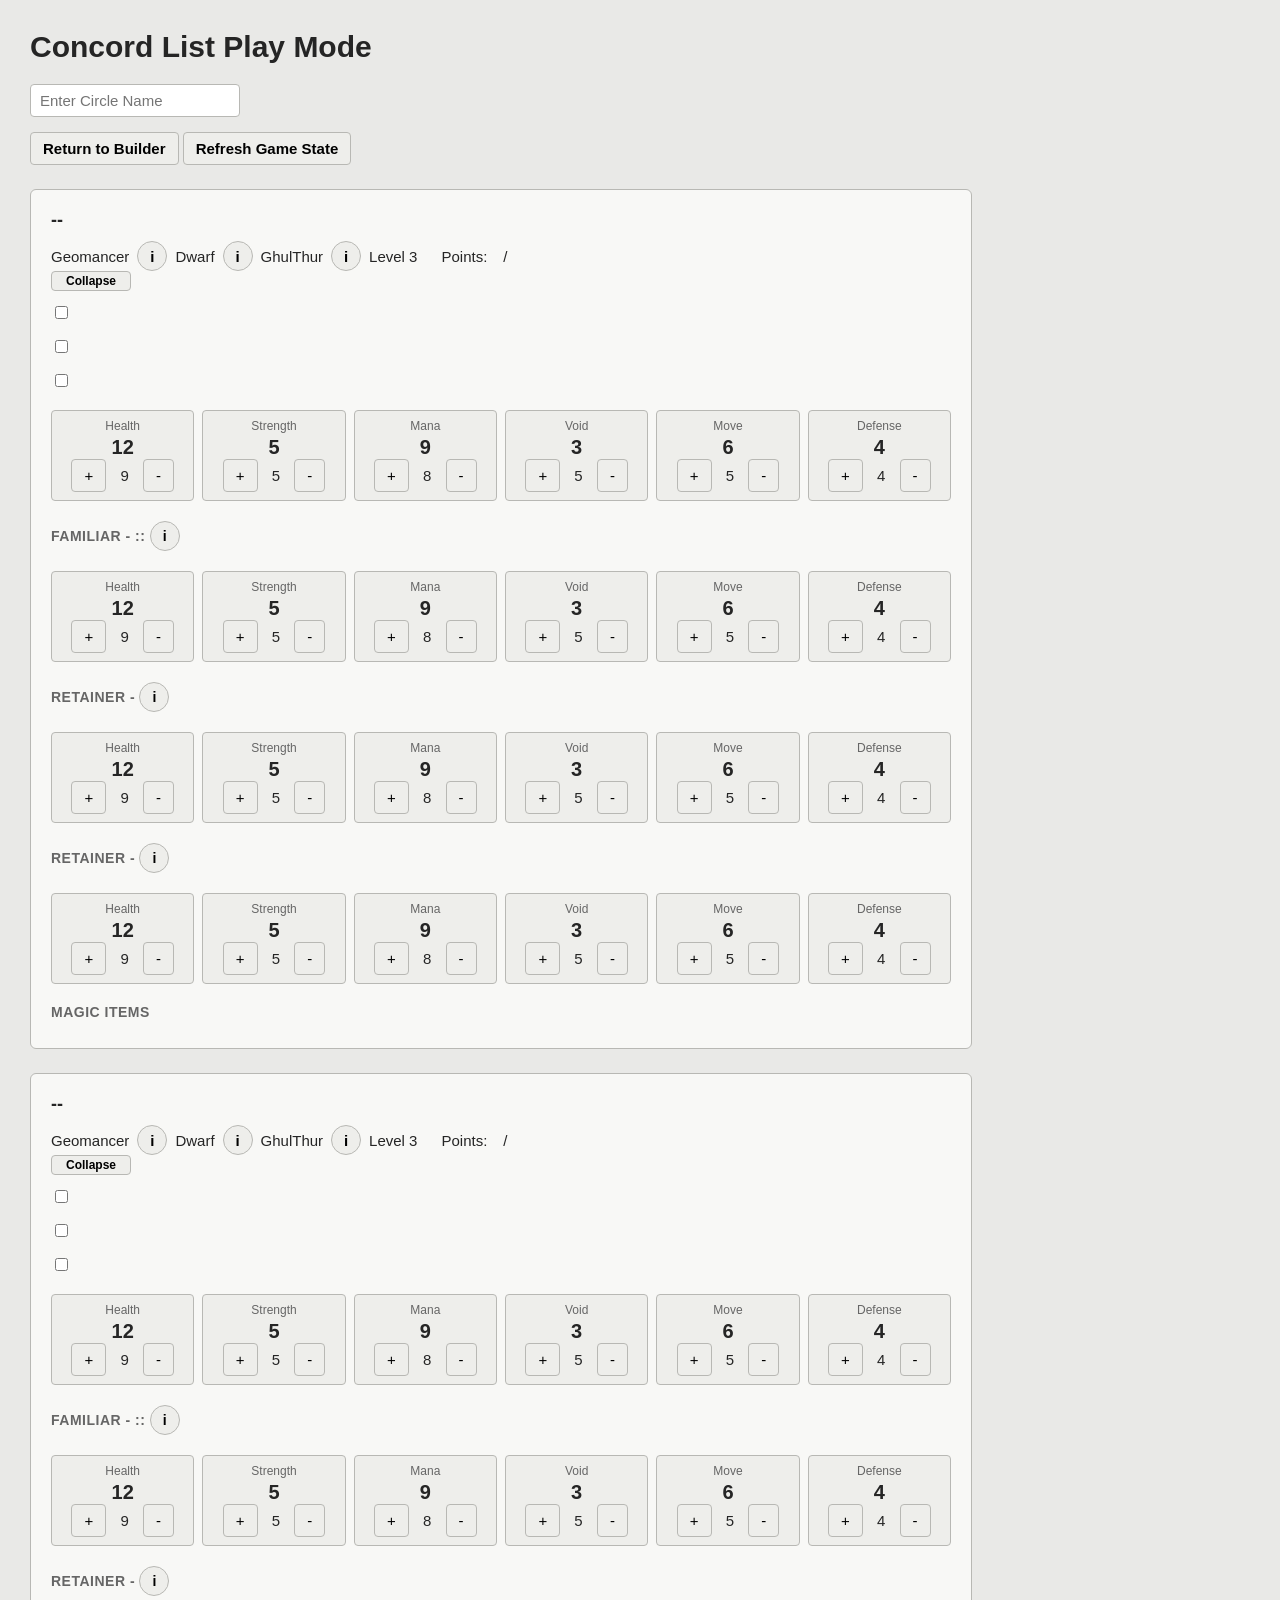
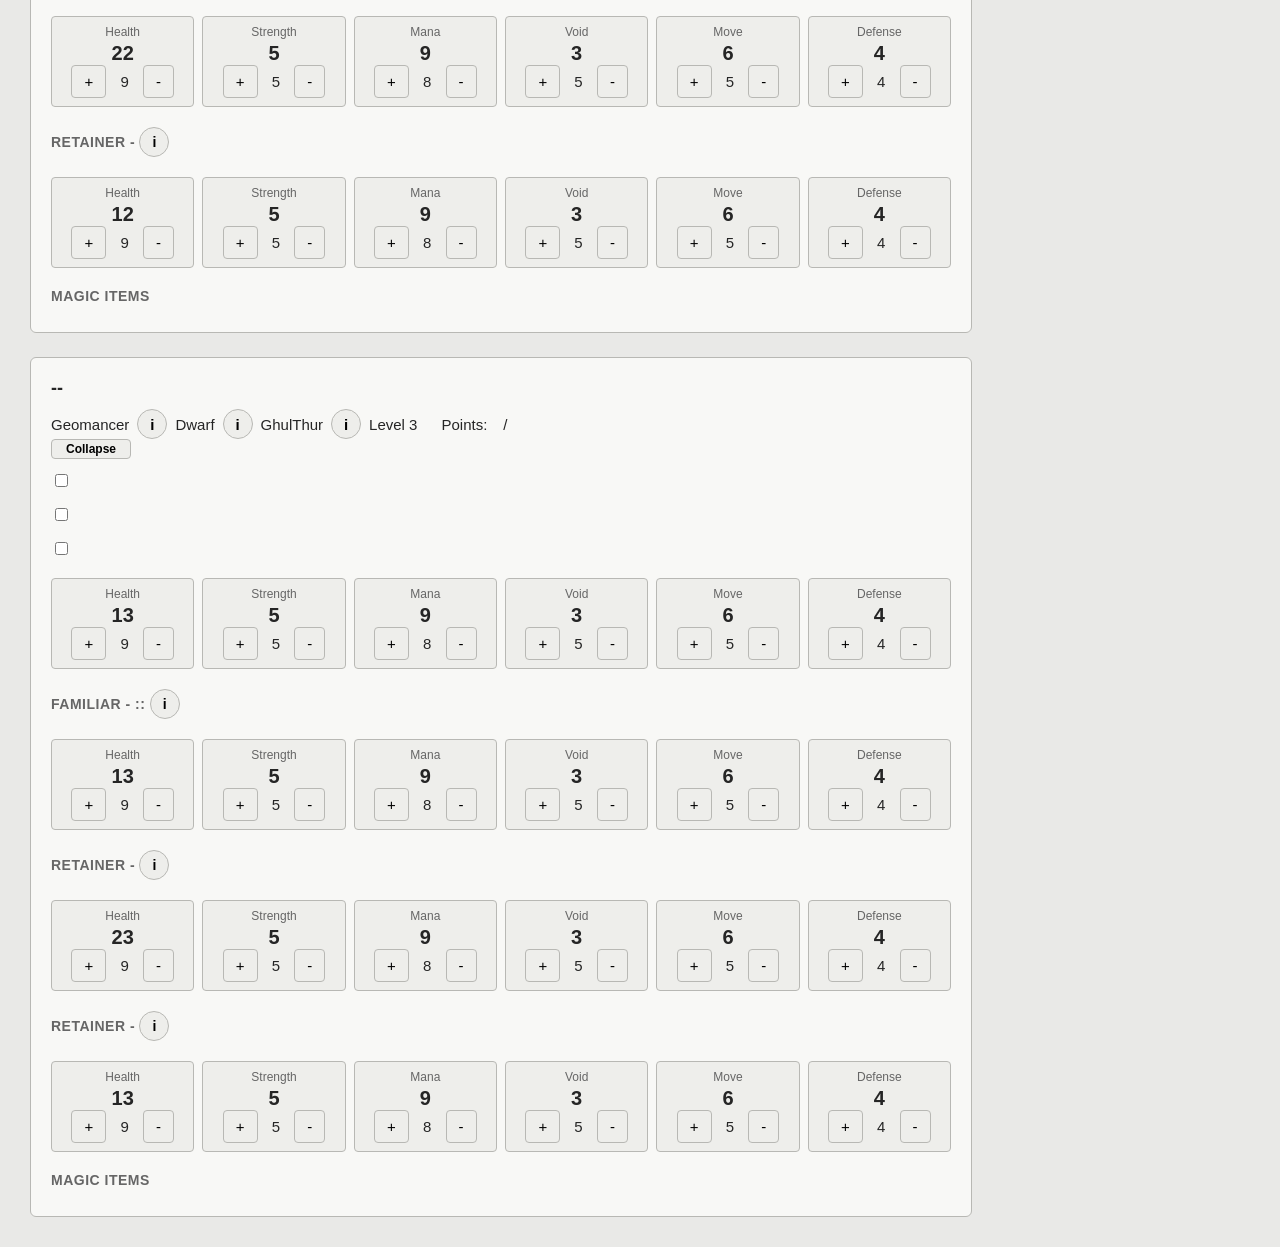
==== play.html @ cc263f5f "Add files via upload" ====
<!DOCTYPE html>

<html>
    <head>
                    <link rel="stylesheet" href="style.css">
    </head>
<body>

        <h1> Concord List Play Mode </h1>

    <p><input type="text" id ="circleName" placeholder="Enter Circle Name"></p>
    <div id ="validCircle" class ="validCircleText"></div>

    <button type ="button" id="returnButton" class ="exportButton"> Return to Builder </button>
    <button type ="button" id="refreshButton" class ="exportButton"> Refresh Game State </button>


<div class = "sorcererCard" id="card1">
    <div class = "sorcerererHeader">
        <label id ="sorcererName1" class = "sorcererName">--</label>

        <div class="selectionRow">
                <label id="playClass1">Geomancer</label>    
                
                <button type ="button" id="sorcererInfoButton1" class ="infoButton">i</button>
                

                <label id="playRace1">Dwarf</label>
                <button type ="button" id="raceInfoButton1" class ="infoButton">i</button>
                
  
                <label id="playDeity1">GhulThur</label>
                <button type ="button" id="deityInfoButton1" class ="infoButton">i</button>
                <label id="playLevel1">Level 3</label>
                <p></p>
                <div id ="sorcererInfoText1" class ="infoText"></div>
                <div id ="raceInfoText1" class ="infoText"></div>
                <div id ="deityInfoText1" class ="infoText"></div>
                <p></p>
                Points: <span id = "sorcererPointTotal1"> </span> /  <span id="pointAllotmentSorcerer1"></span></p>     
        </div>
        <button type="button" class ="collapseButton" data-target="sorcererToggleBody1"> Collapse </button>
            <div id = "sorcererToggleBody1" class="sorcererBody">
                <input type="checkbox" class="usedCheckBox" data-sorcerer = "0" data-key = "0"><span id="raceAbility1"> </span>
                <p></p>
                <input type="checkbox" class="usedCheckBox" data-sorcerer = "0" data-key = "1"><span id="deityAbility1"> </span>
                <p></p>
                <input type="checkbox" class="usedCheckBox" data-sorcerer = "0" data-key = "2"><span id="otherAbility1"> </span>    
            <div class="statsRow">
                    <div class = "statBox">
                        <span class = "statLabel">Health</span>
                        <span class = "statValue" id="Health1">12</span>
                        <button id="incHealth1" class = "statButton" data-stat="Health" data-delta="1" data-sorc="1">+</button>
                        <span class = "currentStatValue" id="currentHealth1">9</span>
                        <button id="decHealth1" class = "statButton" data-stat="Health" data-delta="-1" data-sorc="1">-</button>
                    </div>
                    <div class = "statBox">
                        <span class = "statLabel">Strength</span>
                        <span class = "statValue" id="Strength1">5</span>
                        <button id="incStrength1" class = "statButton" data-stat="Strength" data-delta="1" data-sorc="1">+</button>
                        <span class = "currentStatValue" id="currentStrength1">5</span>
                        <button id="decStrength1" class = "statButton" data-stat="Strength" data-delta="-1" data-sorc="1">-</button>
                    </div>
                    <div class = "statBox">
                        <span class = "statLabel">Mana</span>
                        <span class = "statValue" id="Mana1">9</span>
                        <button id="incMana1" class = "statButton" data-stat="Mana" data-delta="1" data-sorc="1">+</button>
                        <span class = "currentStatValue" id="currentMana1">8</span>
                        <button id="decMana1" class = "statButton" data-stat="Mana" data-delta="-1" data-sorc="1">-</button>
                    </div>
                    <div class = "statBox">
                        <span class = "statLabel">Void</span>
                        <span class = "statValue" id="Void1">3</span>
                        <button id="incVoid1" class = "statButton" data-stat="Void" data-delta="1" data-sorc="1">+</button>
                        <span class = "currentStatValue" id="currentVoid1">5</span>
                        <button id="decVoid1" class = "statButton" data-stat="Void" data-delta="-1" data-sorc="1">-</button>
                    </div>
                    <div class = "statBox">
                        <span class = "statLabel">Move</span>
                        <span class = "statValue" id="Move1">6</span>
                        <button id="incMove1" class = "statButton" data-stat="Move" data-delta="1" data-sorc="1">+</button>
                        <span class = "currentStatValue" id="currentMove1">5</span>
                        <button id="decMove1" class = "statButton" data-stat="Move" data-delta="-1" data-sorc="1">-</button>
                    </div>
                    <div class = "statBox">
                        <span class = "statLabel">Defense</span>
                        <span class = "statValue" id="Defense1">4</span>
                        <button id="incDefense1" class = "statButton" data-stat="Defense" data-delta="1" data-sorc="1">+</button>
                        <span class = "currentStatValue" id="currentDefense1">4</span>
                        <button id="decDefense1" class = "statButton" data-stat="Defense" data-delta="-1" data-sorc="1">-</button>
                    </div>
                </div>
            
            <div id ="familiarList1">
                <div class="sectionTitle">Familiar - 
                    <span id= "famName1"></span> :: 
                    <span id= "famTrait1"></span>
                    <button type ="button" id="famInfoButton1" class ="infoButton">i</button>
                    <div id ="famInfoText1" class ="infoText"></div>
                </div>
                
                <div class="statsRow">
                    <div class = "statBox">
                        <span class = "statLabel">Health</span>
                        <span class = "statValue" id="Health11">12</span>
                        <button id="incHealth1" class = "statButton" data-stat="Health" data-delta="1" data-sorc="11">+</button>
                        <span class = "currentStatValue" id="currentHealth11">9</span>
                        <button id="decHealth1" class = "statButton" data-stat="Health" data-delta="-1" data-sorc="11">-</button>
                    </div>
                    <div class = "statBox">
                        <span class = "statLabel">Strength</span>
                        <span class = "statValue" id="Strength11">5</span>
                        <button id="incStrength1" class = "statButton" data-stat="Strength" data-delta="1" data-sorc="11">+</button>
                        <span class = "currentStatValue" id="currentStrength11">5</span>
                        <button id="decStrength1" class = "statButton" data-stat="Strength" data-delta="-1" data-sorc="11">-</button>
                    </div>
                    <div class = "statBox">
                        <span class = "statLabel">Mana</span>
                        <span class = "statValue" id="Mana11">9</span>
                        <button id="incMana1" class = "statButton" data-stat="Mana" data-delta="1" data-sorc="11">+</button>
                        <span class = "currentStatValue" id="currentMana11">8</span>
                        <button id="decMana1" class = "statButton" data-stat="Mana" data-delta="-1" data-sorc="11">-</button>
                    </div>
                    <div class = "statBox">
                        <span class = "statLabel">Void</span>
                        <span class = "statValue" id="Void11">3</span>
                        <button id="incVoid1" class = "statButton" data-stat="Void" data-delta="1" data-sorc="11">+</button>
                        <span class = "currentStatValue" id="currentVoid11">5</span>
                        <button id="decVoid1" class = "statButton" data-stat="Void" data-delta="-1" data-sorc="11">-</button>
                    </div>
                    <div class = "statBox">
                        <span class = "statLabel">Move</span>
                        <span class = "statValue" id="Move11">6</span>
                        <button id="incMove1" class = "statButton" data-stat="Move" data-delta="1" data-sorc="11">+</button>
                        <span class = "currentStatValue" id="currentMove11">5</span>
                        <button id="decMove1" class = "statButton" data-stat="Move" data-delta="-1" data-sorc="11">-</button>
                    </div>
                    <div class = "statBox">
                        <span class = "statLabel">Defense</span>
                        <span class = "statValue" id="Defense11">4</span>
                        <button id="incDefense1" class = "statButton" data-stat="Defense" data-delta="1" data-sorc="11">+</button>
                        <span class = "currentStatValue" id="currentDefense11">4</span>
                        <button id="decDefense1" class = "statButton" data-stat="Defense" data-delta="-1" data-sorc="11">-</button>
                    </div>
                </div>
                <div id="familiarItemsDiv11" class="playItemClass"></div>
            </div>    
    <p></p>
    <div id ="retainerList1">
                    <div class="sectionTitle">Retainer - 
                        <span id="retName1"></span>
                        <button type ="button" id="retInfoButton1" class ="infoButton">i</button>
                        <div id ="retInfoText1" class ="infoText"></div>
                    </div>
                    
                    <div class="statsRow">
                            <div class = "statBox">
                            <span class = "statLabel">Health</span>
                            <span class = "statValue" id="Health21">12</span>
                            <button id="incHealth1" class = "statButton" data-stat="Health" data-delta="1" data-sorc="21">+</button>
                            <span class = "currentStatValue" id="currentHealth21">9</span>
                            <button id="decHealth1" class = "statButton" data-stat="Health" data-delta="-1" data-sorc="21">-</button>
                        </div>
                        <div class = "statBox">
                            <span class = "statLabel">Strength</span>
                            <span class = "statValue" id="Strength21">5</span>
                            <button id="incStrength1" class = "statButton" data-stat="Strength" data-delta="1" data-sorc="21">+</button>
                            <span class = "currentStatValue" id="currentStrength21">5</span>
                            <button id="decStrength1" class = "statButton" data-stat="Strength" data-delta="-1" data-sorc="21">-</button>
                        </div>
                        <div class = "statBox">
                            <span class = "statLabel">Mana</span>
                            <span class = "statValue" id="Mana21">9</span>
                            <button id="incMana1" class = "statButton" data-stat="Mana" data-delta="1" data-sorc="21">+</button>
                            <span class = "currentStatValue" id="currentMana21">8</span>
                            <button id="decMana1" class = "statButton" data-stat="Mana" data-delta="-1" data-sorc="21">-</button>
                        </div>
                        <div class = "statBox">
                            <span class = "statLabel">Void</span>
                            <span class = "statValue" id="Void21">3</span>
                            <button id="incVoid1" class = "statButton" data-stat="Void" data-delta="1" data-sorc="21">+</button>
                            <span class = "currentStatValue" id="currentVoid21">5</span>
                            <button id="decVoid1" class = "statButton" data-stat="Void" data-delta="-1" data-sorc="21">-</button>
                        </div>
                        <div class = "statBox">
                            <span class = "statLabel">Move</span>
                            <span class = "statValue" id="Move21">6</span>
                            <button id="incMove1" class = "statButton" data-stat="Move" data-delta="1" data-sorc="21">+</button>
                            <span class = "currentStatValue" id="currentMove21">5</span>
                            <button id="decMove1" class = "statButton" data-stat="Move" data-delta="-1" data-sorc="21">-</button>
                        </div>
                        <div class = "statBox">
                            <span class = "statLabel">Defense</span>
                            <span class = "statValue" id="Defense21">4</span>
                            <button id="incDefense1" class = "statButton" data-stat="Defense" data-delta="1" data-sorc="21">+</button>
                            <span class = "currentStatValue" id="currentDefense21">4</span>
                            <button id="decDefense1" class = "statButton" data-stat="Defense" data-delta="-1" data-sorc="21">-</button>
                        </div>
                        </div>
    </div>
    <div id ="retainerList2">
                <div class="sectionTitle">Retainer - 
                    <span id="retName2"></span>
                    <button type ="button" id="retInfoButton2" class ="infoButton">i</button>
                    <div id ="retInfoText2" class ="infoText"></div>
                </div>
                
                <div class="statsRow">
                        <div class = "statBox">
                        <span class = "statLabel">Health</span>
                        <span class = "statValue" id="Health31">12</span>
                        <button id="incHealth1" class = "statButton" data-stat="Health" data-delta="1" data-sorc="31">+</button>
                        <span class = "currentStatValue" id="currentHealth31">9</span>
                        <button id="decHealth1" class = "statButton" data-stat="Health" data-delta="-1" data-sorc="31">-</button>
                    </div>
                    <div class = "statBox">
                        <span class = "statLabel">Strength</span>
                        <span class = "statValue" id="Strength31">5</span>
                        <button id="incStrength1" class = "statButton" data-stat="Strength" data-delta="1" data-sorc="31">+</button>
                        <span class = "currentStatValue" id="currentStrength31">5</span>
                        <button id="decStrength1" class = "statButton" data-stat="Strength" data-delta="-1" data-sorc="31">-</button>
                    </div>
                    <div class = "statBox">
                        <span class = "statLabel">Mana</span>
                        <span class = "statValue" id="Mana31">9</span>
                        <button id="incMana1" class = "statButton" data-stat="Mana" data-delta="1" data-sorc="31">+</button>
                        <span class = "currentStatValue" id="currentMana31">8</span>
                        <button id="decMana1" class = "statButton" data-stat="Mana" data-delta="-1" data-sorc="31">-</button>
                    </div>
                    <div class = "statBox">
                        <span class = "statLabel">Void</span>
                        <span class = "statValue" id="Void31">3</span>
                        <button id="incVoid1" class = "statButton" data-stat="Void" data-delta="1" data-sorc="31">+</button>
                        <span class = "currentStatValue" id="currentVoid31">5</span>
                        <button id="decVoid1" class = "statButton" data-stat="Void" data-delta="-1" data-sorc="31">-</button>
                    </div>
                    <div class = "statBox">
                        <span class = "statLabel">Move</span>
                        <span class = "statValue" id="Move31">6</span>
                        <button id="incMove1" class = "statButton" data-stat="Move" data-delta="1" data-sorc="31">+</button>
                        <span class = "currentStatValue" id="currentMove31">5</span>
                        <button id="decMove1" class = "statButton" data-stat="Move" data-delta="-1" data-sorc="31">-</button>
                    </div>
                    <div class = "statBox">
                        <span class = "statLabel">Defense</span>
                        <span class = "statValue" id="Defense31">4</span>
                        <button id="incDefense1" class = "statButton" data-stat="Defense" data-delta="1" data-sorc="31">+</button>
                        <span class = "currentStatValue" id="currentDefense31">4</span>
                        <button id="decDefense1" class = "statButton" data-stat="Defense" data-delta="-1" data-sorc="31">-</button>
                    </div>
                    </div>
    </div>

    <p></p>

    <div class="sectionTitle">Magic Items </div>
        <div id="magicItemsDiv1" class="playItemClass"></div>
    </div>
</div>
</div>
<div class = "sorcererCard" id="card2">
    <div class = "sorcerererHeader">
        <label id ="sorcererName2" class = "sorcererName">--</label>

        <div class="selectionRow">
                <label id="playClass2">Geomancer</label>    
                
                <button type ="button" id="sorcererInfoButton2" class ="infoButton">i</button>
                

                <label id="playRace2">Dwarf</label>
                <button type ="button" id="raceInfoButton2" class ="infoButton">i</button>
                
  
                <label id="playDeity2">GhulThur</label>
                <button type ="button" id="deityInfoButton2" class ="infoButton">i</button>
                <label id="playLevel2">Level 3</label>
                <p></p>
                <div id ="sorcererInfoText2" class ="infoText"></div>
                <div id ="raceInfoText2" class ="infoText"></div>
                <div id ="deityInfoText2" class ="infoText"></div>
                <p></p>
                Points: <span id = "sorcererPointTotal2"> </span> /  <span id="pointAllotmentSorcerer2"></span></p>     
        </div>
        <button type="button" class ="collapseButton" data-target="sorcererToggleBody2"> Collapse </button>
            <div id = "sorcererToggleBody2" class="sorcererBody">
                <input type="checkbox" class="usedCheckBox" data-sorcerer = "1" data-key = "0"><span id="raceAbility2"> </span>
                <p></p>
                <input type="checkbox" class="usedCheckBox" data-sorcerer = "1" data-key = "1"><span id="deityAbility2"> </span>
                <p></p>
                <input type="checkbox" class="usedCheckBox" data-sorcerer = "1" data-key = "2"><span id="otherAbility2"> </span>    
            <div class="statsRow">
                    <div class = "statBox">
                        <span class = "statLabel">Health</span>
                        <span class = "statValue" id="Health2">12</span>
                        <button id="incHealth2" class = "statButton" data-stat="Health" data-delta="1" data-sorc="2">+</button>
                        <span class = "currentStatValue" id="currentHealth2">9</span>
                        <button id="decHealth2" class = "statButton" data-stat="Health" data-delta="-1" data-sorc="2">-</button>
                    </div>
                    <div class = "statBox">
                        <span class = "statLabel">Strength</span>
                        <span class = "statValue" id="Strength2">5</span>
                        <button id="incStrength2" class = "statButton" data-stat="Strength" data-delta="1" data-sorc="2">+</button>
                        <span class = "currentStatValue" id="currentStrength2">5</span>
                        <button id="decStrength2" class = "statButton" data-stat="Strength" data-delta="-1" data-sorc="2">-</button>
                    </div>
                    <div class = "statBox">
                        <span class = "statLabel">Mana</span>
                        <span class = "statValue" id="Mana2">9</span>
                        <button id="incMana2" class = "statButton" data-stat="Mana" data-delta="1" data-sorc="2">+</button>
                        <span class = "currentStatValue" id="currentMana2">8</span>
                        <button id="decMana2" class = "statButton" data-stat="Mana" data-delta="-1" data-sorc="2">-</button>
                    </div>
                    <div class = "statBox">
                        <span class = "statLabel">Void</span>
                        <span class = "statValue" id="Void2">3</span>
                        <button id="incVoid2" class = "statButton" data-stat="Void" data-delta="1" data-sorc="2">+</button>
                        <span class = "currentStatValue" id="currentVoid2">5</span>
                        <button id="decVoid2" class = "statButton" data-stat="Void" data-delta="-1" data-sorc="2">-</button>
                    </div>
                    <div class = "statBox">
                        <span class = "statLabel">Move</span>
                        <span class = "statValue" id="Move2">6</span>
                        <button id="incMove2" class = "statButton" data-stat="Move" data-delta="1" data-sorc="2">+</button>
                        <span class = "currentStatValue" id="currentMove2">5</span>
                        <button id="decMove2" class = "statButton" data-stat="Move" data-delta="-1" data-sorc="2">-</button>
                    </div>
                    <div class = "statBox">
                        <span class = "statLabel">Defense</span>
                        <span class = "statValue" id="Defense2">4</span>
                        <button id="incDefense2" class = "statButton" data-stat="Defense" data-delta="1" data-sorc="2">+</button>
                        <span class = "currentStatValue" id="currentDefense2">4</span>
                        <button id="decDefense2" class = "statButton" data-stat="Defense" data-delta="-1" data-sorc="2">-</button>
                    </div>
                </div>
            
            <div id ="familiarList2">
                <div class="sectionTitle">Familiar - 
                    <span id= "famName2"></span> :: 
                    <span id= "famTrait2"></span>
                    <button type ="button" id="famInfoButton2" class ="infoButton">i</button>
                    <div id ="famInfoText2" class ="infoText"></div>
                </div>
                
                <div class="statsRow">
                    <div class = "statBox">
                        <span class = "statLabel">Health</span>
                        <span class = "statValue" id="Health12">12</span>
                        <button id="incHealth2" class = "statButton" data-stat="Health" data-delta="1" data-sorc="12">+</button>
                        <span class = "currentStatValue" id="currentHealth12">9</span>
                        <button id="decHealth2" class = "statButton" data-stat="Health" data-delta="-1" data-sorc="12">-</button>
                    </div>
                    <div class = "statBox">
                        <span class = "statLabel">Strength</span>
                        <span class = "statValue" id="Strength12">5</span>
                        <button id="incStrength2" class = "statButton" data-stat="Strength" data-delta="1" data-sorc="12">+</button>
                        <span class = "currentStatValue" id="currentStrength12">5</span>
                        <button id="decStrength2" class = "statButton" data-stat="Strength" data-delta="-1" data-sorc="12">-</button>
                    </div>
                    <div class = "statBox">
                        <span class = "statLabel">Mana</span>
                        <span class = "statValue" id="Mana12">9</span>
                        <button id="incMana2" class = "statButton" data-stat="Mana" data-delta="1" data-sorc="12">+</button>
                        <span class = "currentStatValue" id="currentMana12">8</span>
                        <button id="decMana2" class = "statButton" data-stat="Mana" data-delta="-1" data-sorc="12">-</button>
                    </div>
                    <div class = "statBox">
                        <span class = "statLabel">Void</span>
                        <span class = "statValue" id="Void12">3</span>
                        <button id="incVoid2" class = "statButton" data-stat="Void" data-delta="1" data-sorc="12">+</button>
                        <span class = "currentStatValue" id="currentVoid12">5</span>
                        <button id="decVoid2" class = "statButton" data-stat="Void" data-delta="-1" data-sorc="12">-</button>
                    </div>
                    <div class = "statBox">
                        <span class = "statLabel">Move</span>
                        <span class = "statValue" id="Move12">6</span>
                        <button id="incMove2" class = "statButton" data-stat="Move" data-delta="1" data-sorc="12">+</button>
                        <span class = "currentStatValue" id="currentMove12">5</span>
                        <button id="decMove2" class = "statButton" data-stat="Move" data-delta="-1" data-sorc="12">-</button>
                    </div>
                    <div class = "statBox">
                        <span class = "statLabel">Defense</span>
                        <span class = "statValue" id="Defense12">4</span>
                        <button id="incDefense2" class = "statButton" data-stat="Defense" data-delta="1" data-sorc="12">+</button>
                        <span class = "currentStatValue" id="currentDefense12">4</span>
                        <button id="decDefense2" class = "statButton" data-stat="Defense" data-delta="-1" data-sorc="12">-</button>
                    </div>
                </div>
                <div id="familiarItemsDiv12" class="playItemClass"></div>
            </div>    
<p></p>
<div id ="retainerList3">
                <div class="sectionTitle">Retainer - 
                    <span id="retName3"></span>
                    <button type ="button" id="retInfoButton3" class ="infoButton">i</button>
                    <div id ="retInfoText3" class ="infoText"></div>
                </div>
                
                <div class="statsRow">
                        <div class = "statBox">
                        <span class = "statLabel">Health</span>
                        <span class = "statValue" id="Health22">22</span>
                        <button id="incHealth2" class = "statButton" data-stat="Health" data-delta="1" data-sorc="22">+</button>
                        <span class = "currentStatValue" id="currentHealth22">9</span>
                        <button id="decHealth2" class = "statButton" data-stat="Health" data-delta="-1" data-sorc="22">-</button>
                    </div>
                    <div class = "statBox">
                        <span class = "statLabel">Strength</span>
                        <span class = "statValue" id="Strength22">5</span>
                        <button id="incStrength2" class = "statButton" data-stat="Strength" data-delta="1" data-sorc="22">+</button>
                        <span class = "currentStatValue" id="currentStrength22">5</span>
                        <button id="decStrength2" class = "statButton" data-stat="Strength" data-delta="-1" data-sorc="22">-</button>
                    </div>
                    <div class = "statBox">
                        <span class = "statLabel">Mana</span>
                        <span class = "statValue" id="Mana22">9</span>
                        <button id="incMana2" class = "statButton" data-stat="Mana" data-delta="1" data-sorc="22">+</button>
                        <span class = "currentStatValue" id="currentMana22">8</span>
                        <button id="decMana2" class = "statButton" data-stat="Mana" data-delta="-1" data-sorc="22">-</button>
                    </div>
                    <div class = "statBox">
                        <span class = "statLabel">Void</span>
                        <span class = "statValue" id="Void22">3</span>
                        <button id="incVoid2" class = "statButton" data-stat="Void" data-delta="1" data-sorc="22">+</button>
                        <span class = "currentStatValue" id="currentVoid22">5</span>
                        <button id="decVoid2" class = "statButton" data-stat="Void" data-delta="-1" data-sorc="22">-</button>
                    </div>
                    <div class = "statBox">
                        <span class = "statLabel">Move</span>
                        <span class = "statValue" id="Move22">6</span>
                        <button id="incMove2" class = "statButton" data-stat="Move" data-delta="1" data-sorc="22">+</button>
                        <span class = "currentStatValue" id="currentMove22">5</span>
                        <button id="decMove2" class = "statButton" data-stat="Move" data-delta="-1" data-sorc="22">-</button>
                    </div>
                    <div class = "statBox">
                        <span class = "statLabel">Defense</span>
                        <span class = "statValue" id="Defense22">4</span>
                        <button id="incDefense2" class = "statButton" data-stat="Defense" data-delta="1" data-sorc="22">+</button>
                        <span class = "currentStatValue" id="currentDefense22">4</span>
                        <button id="decDefense2" class = "statButton" data-stat="Defense" data-delta="-1" data-sorc="22">-</button>
                    </div>
                    </div>
</div>
<div id ="retainerList4">
                <div class="sectionTitle">Retainer - 
                    <span id="retName4"></span>
                    <button type ="button" id="retInfoButton4" class ="infoButton">i</button>
                    <div id ="retInfoText4" class ="infoText"></div>
                </div>
                
                <div class="statsRow">
                        <div class = "statBox">
                        <span class = "statLabel">Health</span>
                        <span class = "statValue" id="Health32">12</span>
                        <button id="incHealth2" class = "statButton" data-stat="Health" data-delta="1" data-sorc="32">+</button>
                        <span class = "currentStatValue" id="currentHealth32">9</span>
                        <button id="decHealth2" class = "statButton" data-stat="Health" data-delta="-1" data-sorc="32">-</button>
                    </div>
                    <div class = "statBox">
                        <span class = "statLabel">Strength</span>
                        <span class = "statValue" id="Strength32">5</span>
                        <button id="incStrength2" class = "statButton" data-stat="Strength" data-delta="1" data-sorc="32">+</button>
                        <span class = "currentStatValue" id="currentStrength32">5</span>
                        <button id="decStrength2" class = "statButton" data-stat="Strength" data-delta="-1" data-sorc="32">-</button>
                    </div>
                    <div class = "statBox">
                        <span class = "statLabel">Mana</span>
                        <span class = "statValue" id="Mana32">9</span>
                        <button id="incMana2" class = "statButton" data-stat="Mana" data-delta="1" data-sorc="32">+</button>
                        <span class = "currentStatValue" id="currentMana32">8</span>
                        <button id="decMana2" class = "statButton" data-stat="Mana" data-delta="-1" data-sorc="32">-</button>
                    </div>
                    <div class = "statBox">
                        <span class = "statLabel">Void</span>
                        <span class = "statValue" id="Void32">3</span>
                        <button id="incVoid2" class = "statButton" data-stat="Void" data-delta="1" data-sorc="32">+</button>
                        <span class = "currentStatValue" id="currentVoid32">5</span>
                        <button id="decVoid2" class = "statButton" data-stat="Void" data-delta="-1" data-sorc="32">-</button>
                    </div>
                    <div class = "statBox">
                        <span class = "statLabel">Move</span>
                        <span class = "statValue" id="Move32">6</span>
                        <button id="incMove2" class = "statButton" data-stat="Move" data-delta="1" data-sorc="32">+</button>
                        <span class = "currentStatValue" id="currentMove32">5</span>
                        <button id="decMove2" class = "statButton" data-stat="Move" data-delta="-1" data-sorc="32">-</button>
                    </div>
                    <div class = "statBox">
                        <span class = "statLabel">Defense</span>
                        <span class = "statValue" id="Defense32">4</span>
                        <button id="incDefense2" class = "statButton" data-stat="Defense" data-delta="1" data-sorc="32">+</button>
                        <span class = "currentStatValue" id="currentDefense32">4</span>
                        <button id="decDefense2" class = "statButton" data-stat="Defense" data-delta="-1" data-sorc="32">-</button>
                    </div>
                    </div>
</div>

<p></p>

    <div class="sectionTitle">Magic Items </div>
        <div id="magicItemsDiv2" class="playItemClass"></div>
</div>
</div>
</div>
<div class = "sorcererCard" id="card3">
    <div class = "sorcerererHeader">
        <label id ="sorcererName3" class = "sorcererName">--</label>

        <div class="selectionRow">
                <label id="playClass3">Geomancer</label>    
                
                <button type ="button" id="sorcererInfoButton3" class ="infoButton">i</button>
                

                <label id="playRace3">Dwarf</label>
                <button type ="button" id="raceInfoButton3" class ="infoButton">i</button>
                
  
                <label id="playDeity3">GhulThur</label>
                <button type ="button" id="deityInfoButton3" class ="infoButton">i</button>
                <label id="playLevel3">Level 3</label>
                <p></p>
                <div id ="sorcererInfoText3" class ="infoText"></div>
                <div id ="raceInfoText3" class ="infoText"></div>
                <div id ="deityInfoText3" class ="infoText"></div>
                <p></p>
                Points: <span id = "sorcererPointTotal3"> </span> /  <span id="pointAllotmentSorcerer3"></span></p>     
        </div>  
        <button type="button" class ="collapseButton" data-target="sorcererToggleBody3"> Collapse </button>
            <div id = "sorcererToggleBody3" class="sorcererBody">
                <input type="checkbox" class="usedCheckBox" data-sorcerer = "2" data-key = "0"><span id="raceAbility3"> </span>
                <p></p>
                <input type="checkbox" class="usedCheckBox" data-sorcerer = "2" data-key = "1"><span id="deityAbility3"> </span>
                <p></p>
                <input type="checkbox" class="usedCheckBox" data-sorcerer = "2" data-key = "2"><span id="otherAbility3"> </span>    
            <div class="statsRow">
                    <div class = "statBox">
                        <span class = "statLabel">Health</span>
                        <span class = "statValue" id="Health3">13</span>
                        <button id="incHealth3" class = "statButton" data-stat="Health" data-delta="1" data-sorc="3">+</button>
                        <span class = "currentStatValue" id="currentHealth3">9</span>
                        <button id="decHealth3" class = "statButton" data-stat="Health" data-delta="-1" data-sorc="3">-</button>
                    </div>
                    <div class = "statBox">
                        <span class = "statLabel">Strength</span>
                        <span class = "statValue" id="Strength3">5</span>
                        <button id="incStrength3" class = "statButton" data-stat="Strength" data-delta="1" data-sorc="3">+</button>
                        <span class = "currentStatValue" id="currentStrength3">5</span>
                        <button id="decStrength3" class = "statButton" data-stat="Strength" data-delta="-1" data-sorc="3">-</button>
                    </div>
                    <div class = "statBox">
                        <span class = "statLabel">Mana</span>
                        <span class = "statValue" id="Mana3">9</span>
                        <button id="incMana3" class = "statButton" data-stat="Mana" data-delta="1" data-sorc="3">+</button>
                        <span class = "currentStatValue" id="currentMana3">8</span>
                        <button id="decMana3" class = "statButton" data-stat="Mana" data-delta="-1" data-sorc="3">-</button>
                    </div>
                    <div class = "statBox">
                        <span class = "statLabel">Void</span>
                        <span class = "statValue" id="Void3">3</span>
                        <button id="incVoid3" class = "statButton" data-stat="Void" data-delta="1" data-sorc="3">+</button>
                        <span class = "currentStatValue" id="currentVoid3">5</span>
                        <button id="decVoid3" class = "statButton" data-stat="Void" data-delta="-1" data-sorc="3">-</button>
                    </div>
                    <div class = "statBox">
                        <span class = "statLabel">Move</span>
                        <span class = "statValue" id="Move3">6</span>
                        <button id="incMove3" class = "statButton" data-stat="Move" data-delta="1" data-sorc="3">+</button>
                        <span class = "currentStatValue" id="currentMove3">5</span>
                        <button id="decMove3" class = "statButton" data-stat="Move" data-delta="-1" data-sorc="3">-</button>
                    </div>
                    <div class = "statBox">
                        <span class = "statLabel">Defense</span>
                        <span class = "statValue" id="Defense3">4</span>
                        <button id="incDefense3" class = "statButton" data-stat="Defense" data-delta="1" data-sorc="3">+</button>
                        <span class = "currentStatValue" id="currentDefense3">4</span>
                        <button id="decDefense3" class = "statButton" data-stat="Defense" data-delta="-1" data-sorc="3">-</button>
                    </div>
                </div>
            
            <div id ="familiarList3">
                <div class="sectionTitle">Familiar - 
                    <span id= "famName3"></span> :: 
                    <span id= "famTrait3"></span>
                    <button type ="button" id="famInfoButton3" class ="infoButton">i</button>
                    <div id ="famInfoText3" class ="infoText"></div>
                </div>
                
                <div class="statsRow">
                    <div class = "statBox">
                        <span class = "statLabel">Health</span>
                        <span class = "statValue" id="Health13">13</span>
                        <button id="incHealth3" class = "statButton" data-stat="Health" data-delta="1" data-sorc="13">+</button>
                        <span class = "currentStatValue" id="currentHealth13">9</span>
                        <button id="decHealth3" class = "statButton" data-stat="Health" data-delta="-1" data-sorc="13">-</button>
                    </div>
                    <div class = "statBox">
                        <span class = "statLabel">Strength</span>
                        <span class = "statValue" id="Strength13">5</span>
                        <button id="incStrength3" class = "statButton" data-stat="Strength" data-delta="1" data-sorc="13">+</button>
                        <span class = "currentStatValue" id="currentStrength13">5</span>
                        <button id="decStrength3" class = "statButton" data-stat="Strength" data-delta="-1" data-sorc="13">-</button>
                    </div>
                    <div class = "statBox">
                        <span class = "statLabel">Mana</span>
                        <span class = "statValue" id="Mana13">9</span>
                        <button id="incMana3" class = "statButton" data-stat="Mana" data-delta="1" data-sorc="13">+</button>
                        <span class = "currentStatValue" id="currentMana13">8</span>
                        <button id="decMana3" class = "statButton" data-stat="Mana" data-delta="-1" data-sorc="13">-</button>
                    </div>
                    <div class = "statBox">
                        <span class = "statLabel">Void</span>
                        <span class = "statValue" id="Void13">3</span>
                        <button id="incVoid3" class = "statButton" data-stat="Void" data-delta="1" data-sorc="13">+</button>
                        <span class = "currentStatValue" id="currentVoid13">5</span>
                        <button id="decVoid3" class = "statButton" data-stat="Void" data-delta="-1" data-sorc="13">-</button>
                    </div>
                    <div class = "statBox">
                        <span class = "statLabel">Move</span>
                        <span class = "statValue" id="Move13">6</span>
                        <button id="incMove3" class = "statButton" data-stat="Move" data-delta="1" data-sorc="13">+</button>
                        <span class = "currentStatValue" id="currentMove13">5</span>
                        <button id="decMove3" class = "statButton" data-stat="Move" data-delta="-1" data-sorc="13">-</button>
                    </div>
                    <div class = "statBox">
                        <span class = "statLabel">Defense</span>
                        <span class = "statValue" id="Defense13">4</span>
                        <button id="incDefense3" class = "statButton" data-stat="Defense" data-delta="1" data-sorc="13">+</button>
                        <span class = "currentStatValue" id="currentDefense13">4</span>
                        <button id="decDefense3" class = "statButton" data-stat="Defense" data-delta="-1" data-sorc="13">-</button>
                    </div>
                </div>
                <div id="familiarItemsDiv13" class="playItemClass"></div>
            </div>    
<p></p>
<div id ="retainerList5">
                <div class="sectionTitle">Retainer - 
                    <span id="retName5"></span>
                    <button type ="button" id="retInfoButton5" class ="infoButton">i</button>
                    <div id ="retInfoText5" class ="infoText"></div>
                </div>
                
                <div class="statsRow">
                        <div class = "statBox">
                        <span class = "statLabel">Health</span>
                        <span class = "statValue" id="Health23">23</span>
                        <button id="incHealth3" class = "statButton" data-stat="Health" data-delta="1" data-sorc="23">+</button>
                        <span class = "currentStatValue" id="currentHealth23">9</span>
                        <button id="decHealth3" class = "statButton" data-stat="Health" data-delta="-1" data-sorc="23">-</button>
                    </div>
                    <div class = "statBox">
                        <span class = "statLabel">Strength</span>
                        <span class = "statValue" id="Strength23">5</span>
                        <button id="incStrength3" class = "statButton" data-stat="Strength" data-delta="1" data-sorc="23">+</button>
                        <span class = "currentStatValue" id="currentStrength23">5</span>
                        <button id="decStrength3" class = "statButton" data-stat="Strength" data-delta="-1" data-sorc="23">-</button>
                    </div>
                    <div class = "statBox">
                        <span class = "statLabel">Mana</span>
                        <span class = "statValue" id="Mana23">9</span>
                        <button id="incMana3" class = "statButton" data-stat="Mana" data-delta="1" data-sorc="23">+</button>
                        <span class = "currentStatValue" id="currentMana23">8</span>
                        <button id="decMana3" class = "statButton" data-stat="Mana" data-delta="-1" data-sorc="23">-</button>
                    </div>
                    <div class = "statBox">
                        <span class = "statLabel">Void</span>
                        <span class = "statValue" id="Void23">3</span>
                        <button id="incVoid3" class = "statButton" data-stat="Void" data-delta="1" data-sorc="23">+</button>
                        <span class = "currentStatValue" id="currentVoid23">5</span>
                        <button id="decVoid3" class = "statButton" data-stat="Void" data-delta="-1" data-sorc="23">-</button>
                    </div>
                    <div class = "statBox">
                        <span class = "statLabel">Move</span>
                        <span class = "statValue" id="Move23">6</span>
                        <button id="incMove3" class = "statButton" data-stat="Move" data-delta="1" data-sorc="23">+</button>
                        <span class = "currentStatValue" id="currentMove23">5</span>
                        <button id="decMove3" class = "statButton" data-stat="Move" data-delta="-1" data-sorc="23">-</button>
                    </div>
                    <div class = "statBox">
                        <span class = "statLabel">Defense</span>
                        <span class = "statValue" id="Defense23">4</span>
                        <button id="incDefense3" class = "statButton" data-stat="Defense" data-delta="1" data-sorc="23">+</button>
                        <span class = "currentStatValue" id="currentDefense23">4</span>
                        <button id="decDefense3" class = "statButton" data-stat="Defense" data-delta="-1" data-sorc="23">-</button>
                    </div>
                    </div>
</div>
<div id ="retainerList6">
                <div class="sectionTitle">Retainer - 
                    <span id="retName6"></span>
                    <button type ="button" id="retInfoButton6" class ="infoButton">i</button>
                    <div id ="retInfoText6" class ="infoText"></div>
                </div>
                
                <div class="statsRow">
                        <div class = "statBox">
                        <span class = "statLabel">Health</span>
                        <span class = "statValue" id="Health33">13</span>
                        <button id="incHealth3" class = "statButton" data-stat="Health" data-delta="1" data-sorc="33">+</button>
                        <span class = "currentStatValue" id="currentHealth33">9</span>
                        <button id="decHealth3" class = "statButton" data-stat="Health" data-delta="-1" data-sorc="33">-</button>
                    </div>
                    <div class = "statBox">
                        <span class = "statLabel">Strength</span>
                        <span class = "statValue" id="Strength33">5</span>
                        <button id="incStrength3" class = "statButton" data-stat="Strength" data-delta="1" data-sorc="33">+</button>
                        <span class = "currentStatValue" id="currentStrength33">5</span>
                        <button id="decStrength3" class = "statButton" data-stat="Strength" data-delta="-1" data-sorc="33">-</button>
                    </div>
                    <div class = "statBox">
                        <span class = "statLabel">Mana</span>
                        <span class = "statValue" id="Mana33">9</span>
                        <button id="incMana3" class = "statButton" data-stat="Mana" data-delta="1" data-sorc="33">+</button>
                        <span class = "currentStatValue" id="currentMana33">8</span>
                        <button id="decMana3" class = "statButton" data-stat="Mana" data-delta="-1" data-sorc="33">-</button>
                    </div>
                    <div class = "statBox">
                        <span class = "statLabel">Void</span>
                        <span class = "statValue" id="Void33">3</span>
                        <button id="incVoid3" class = "statButton" data-stat="Void" data-delta="1" data-sorc="33">+</button>
                        <span class = "currentStatValue" id="currentVoid33">5</span>
                        <button id="decVoid3" class = "statButton" data-stat="Void" data-delta="-1" data-sorc="33">-</button>
                    </div>
                    <div class = "statBox">
                        <span class = "statLabel">Move</span>
                        <span class = "statValue" id="Move33">6</span>
                        <button id="incMove3" class = "statButton" data-stat="Move" data-delta="1" data-sorc="33">+</button>
                        <span class = "currentStatValue" id="currentMove33">5</span>
                        <button id="decMove3" class = "statButton" data-stat="Move" data-delta="-1" data-sorc="33">-</button>
                    </div>
                    <div class = "statBox">
                        <span class = "statLabel">Defense</span>
                        <span class = "statValue" id="Defense33">4</span>
                        <button id="incDefense3" class = "statButton" data-stat="Defense" data-delta="1" data-sorc="33">+</button>
                        <span class = "currentStatValue" id="currentDefense33">4</span>
                        <button id="decDefense3" class = "statButton" data-stat="Defense" data-delta="-1" data-sorc="33">-</button>
                    </div>
                    </div>
</div>

<p></p>

    <div class="sectionTitle">Magic Items </div>
        <div id="magicItemsDiv3" class="playItemClass"></div>
</div>
</div>

        <script src="concordData.js"></script>
        <script src="play.js"></script>
</body>

</html>
---- style.css ----
:root {
    --background: #e9e9e7;
    --panel: #f8f8f6;
    --panel-dark: #eeeeeb;

    --text: #252525;
    --text-muted: #666666;

    --border: #b8b8b4;

    --accent: #65576f;
    --accent-light: #ddd6e2;

    --danger: #a43e3e;
    --danger-light: #f4dddd;

    --radius: 6px;
}


/* --------------------
   PAGE
-------------------- */

body {
    margin: 0;
    padding: 30px;

    font-family: Arial, sans-serif;
    font-size: 15px;

    color: var(--text);
    background: var(--background);
}

h1 {
    margin-top: 0;
    margin-bottom: 20px;
}


/* --------------------
   BASIC CONTROLS
-------------------- */

input,
select,
button {
    font: inherit;
}

input,
select {
    padding: 7px 9px;

    border: 1px solid var(--border);
    border-radius: 4px;

    background: white;
}

button {
    padding: 7px 12px;

    border: 1px solid var(--border);
    border-radius: 4px;

    background: var(--panel-dark);

    cursor: pointer;
}

button:hover {
    background: #ddddda;
}


/* --------------------
   SORCERER CARD
-------------------- */
.headerStats{
    display: flex;
    gap: 24px;
    align-items: center;

    max-width: 900px;
    margin:14px 0 20px 0;
    padding: 10px 14px;

    background: var(--panel);
    border: 1px solid var(--border);
    border-radius: var(--radius);

    font-weight: bold;


}
.sorcererCard {
    max-width: 900px;

    margin-top: 24px;
    padding: 20px;

    background: var(--panel);

    border: 1px solid var(--border);
    border-radius: var(--radius);
}


/* --------------------
   SORCERER HEADER
-------------------- */

.sorcererHeader {
    display: flex;
    align-items: center;
    justify-content: space-between;

    gap: 15px;

    margin-bottom: 18px;
}

.collapseButton{
    width: 80px;
    height: 20px;

    padding: 0;

    margin-bottom: 12px;

    font-size: 12px;

    font-weight: bold;
}

.sorcererName {
    font-size: 18px;
    font-weight: bold;

    flex: 1;
}

.sorcererPoints {
    white-space: nowrap;
}


/* --------------------
   SELECTIONS
-------------------- */

.selectionRow {
    display: flex;
    align-items: center;

    gap: 8px;

    margin-top: 10px;
}


/* --------------------
   INFO BUTTON
-------------------- */

.infoButton {
    width: 30px;
    height: 30px;

    padding: 0;

    border-radius: 50%;

    font-weight: bold;
}


/* --------------------
   INFO TEXT
-------------------- */

.infoText {
    display: none;

    margin-top: 8px;
    margin-bottom: 12px;

    padding: 10px 12px;

    background: var(--panel-dark);

    border-left: 4px solid var(--accent);

    white-space: pre-line;

    line-height: 1.4;
}


/* --------------------
   CHARACTERISTICS
-------------------- */

.statsRow {
    display: grid;

    grid-template-columns: repeat(6, 1fr);

    gap: 8px;

    margin-top: 20px;
    margin-bottom: 20px;
}

.statBox {
    text-align: center;

    padding: 8px;

    border: 1px solid var(--border);
    border-radius: 4px;

    background: var(--panel-dark);
}

.statLabel {
    display: block;

    font-size: 12px;
    color: var(--text-muted);
}

.statValue {
    display: block;

    margin-top: 3px;

    font-size: 20px;
    font-weight: bold;
}

.currentStatValue{
    margin-top: 3px;
    margin-left: 10px;
    margin-right: 10px;

    font-size: 15px;
}

.playItemClass{
 width: 700px;   
}

.spellPanelImage{
    display: block;
    width: 100%;
    height: auto;
    margin-top: 8px;
}

/* --------------------
   FAMILIARS / RETAINERS / ITEMS
-------------------- */

.buildersection {
    margin-top: 18px;
    padding-top: 14px;

    border-top: 1px solid var(--border);
}

.sectionTitle{
    margin-bottom: 8px;
    font-size: 14px;
    font-weight: bold;
    text-transform: uppercase;
    letter-spacing: 0.5px;
    color: var(--text-muted);
}

.addButton{
    margin-top: 6px;
}

/* .familiarItemSelect{
    display: flex;
    align-items: center;
    gap: 4 px;
    margin-bottom: 3 px;
} */

/* --------------------
   VALIDATION
-------------------- */

.validCircleText {
    display: none;

    max-width: 900px;

    margin: 10px 0;
    padding: 10px;

    background: var(--danger-light);

    border: 1px solid var(--danger);
    border-radius: var(--radius);

    white-space: pre-line;
}

.deleteButton{
    width: 30px;
    height: 30px;
    font-weight: bold;
}


/* --------------------
   EXPORT BUTTON
-------------------- */

.exportButton {
    font-weight: bold;
}



/* 
body {
        font-family: Georgia;
        margin: 40 px;
}

h1{
    font-size: 32 px;
}

select { 
    font-size: 18 px;
    padding: 10 px;
}

.itemRow{
    display: flex;
    align-items: center;
    gap: 10px;
    padding: 4px 0;
}

.retainerRow{
    display: flex;
    align-items: center;
    gap: 10px;
    padding: 4px 0;
}

.Custom-box1{
    border: 2px solid black;
    padding: 15px;
    margin: 10px;

}

.infoButton{
    cursor: pointer;
    font-size: 16px;
}

.itemInfo{
    padding: 6px;
    font-size: 14px;
}

.familiarMainRow{
    display: flex;
    align-items: center;
    gap: 10px;
}

.familiarItemList{
    margin-left: 20 px;
    margin-top: 5 px;
    margin: 5 px;
}

.addFamiliarItem{
    margin-left:20px;
    margin: 5px;
}

.infoText{
    border: 1px solid black;
    padding: 5 px;
    margin: 5 px;
    display:none;
    white-space: pre-line;
}

.validCircleText{
    border: 1px solid black;
    padding: 5 px;
    margin: 5 px;
    display:none;
    white-space: pre-line;
} */
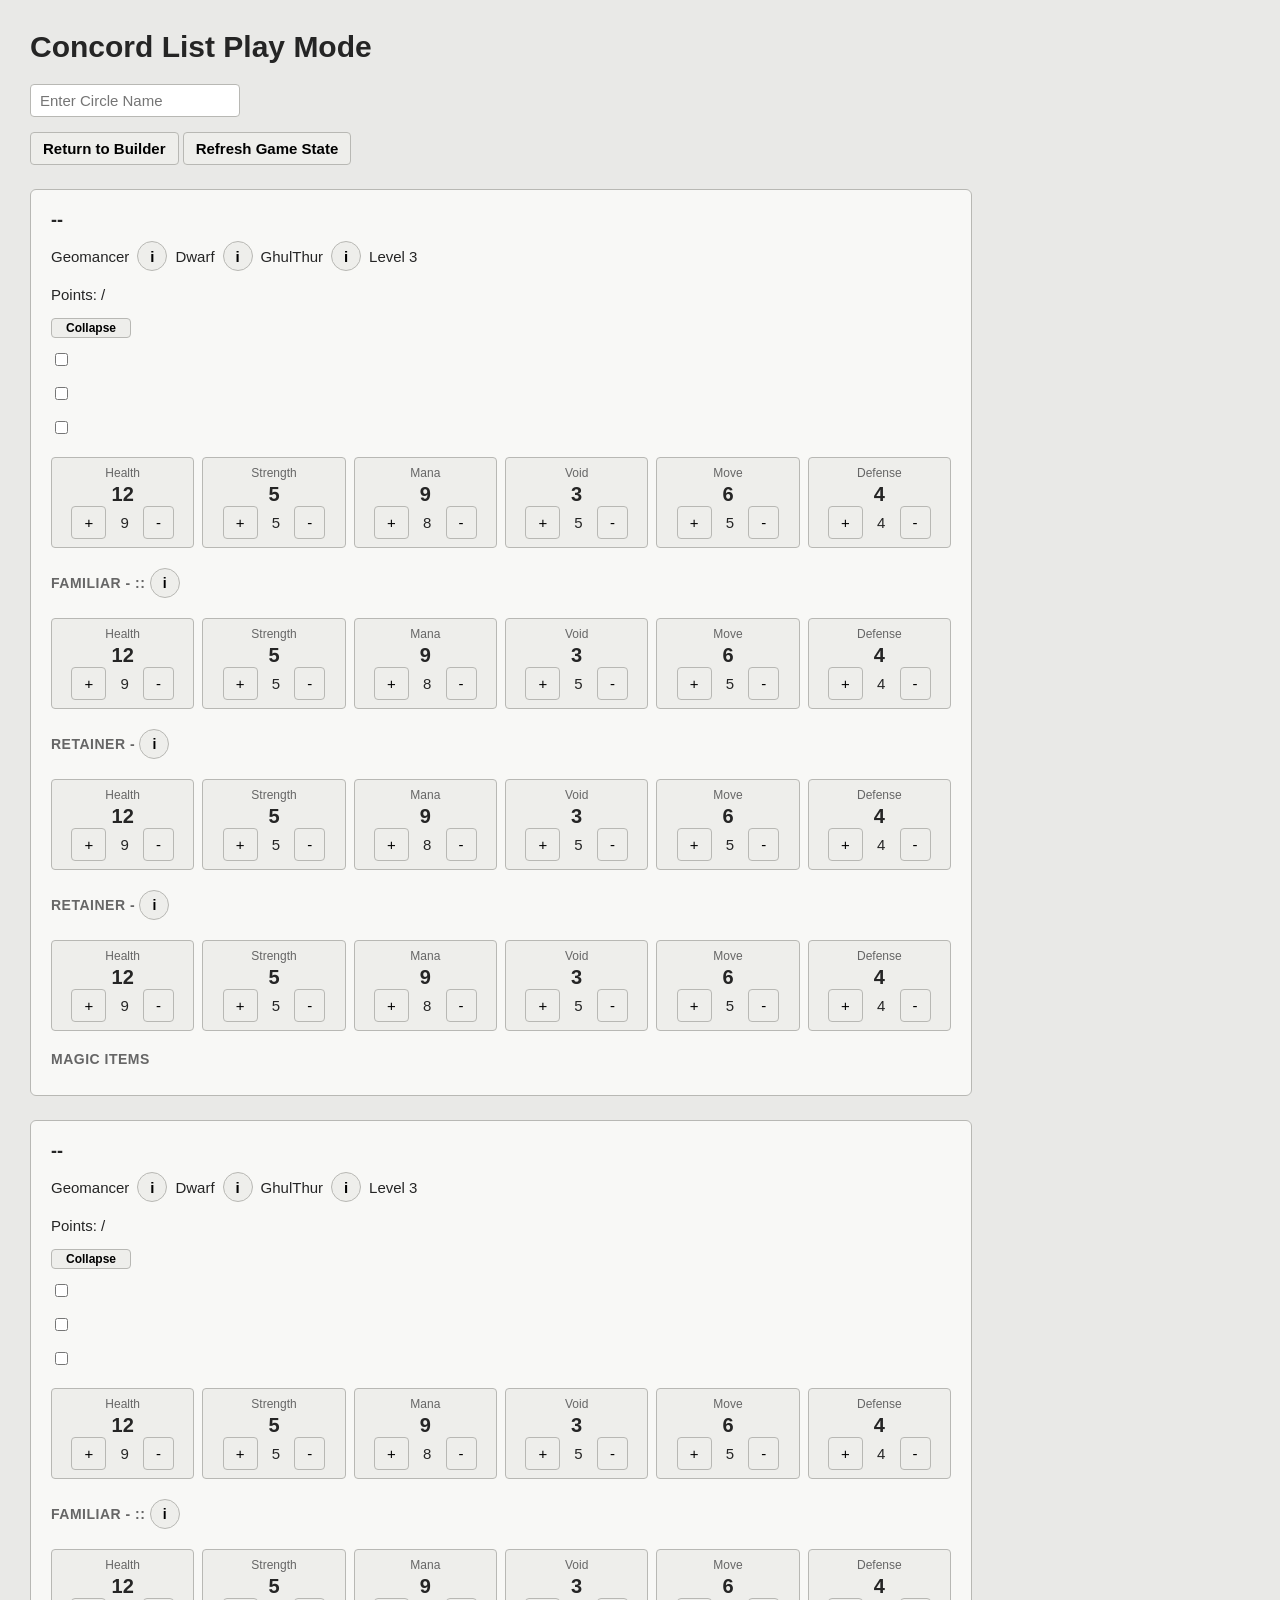
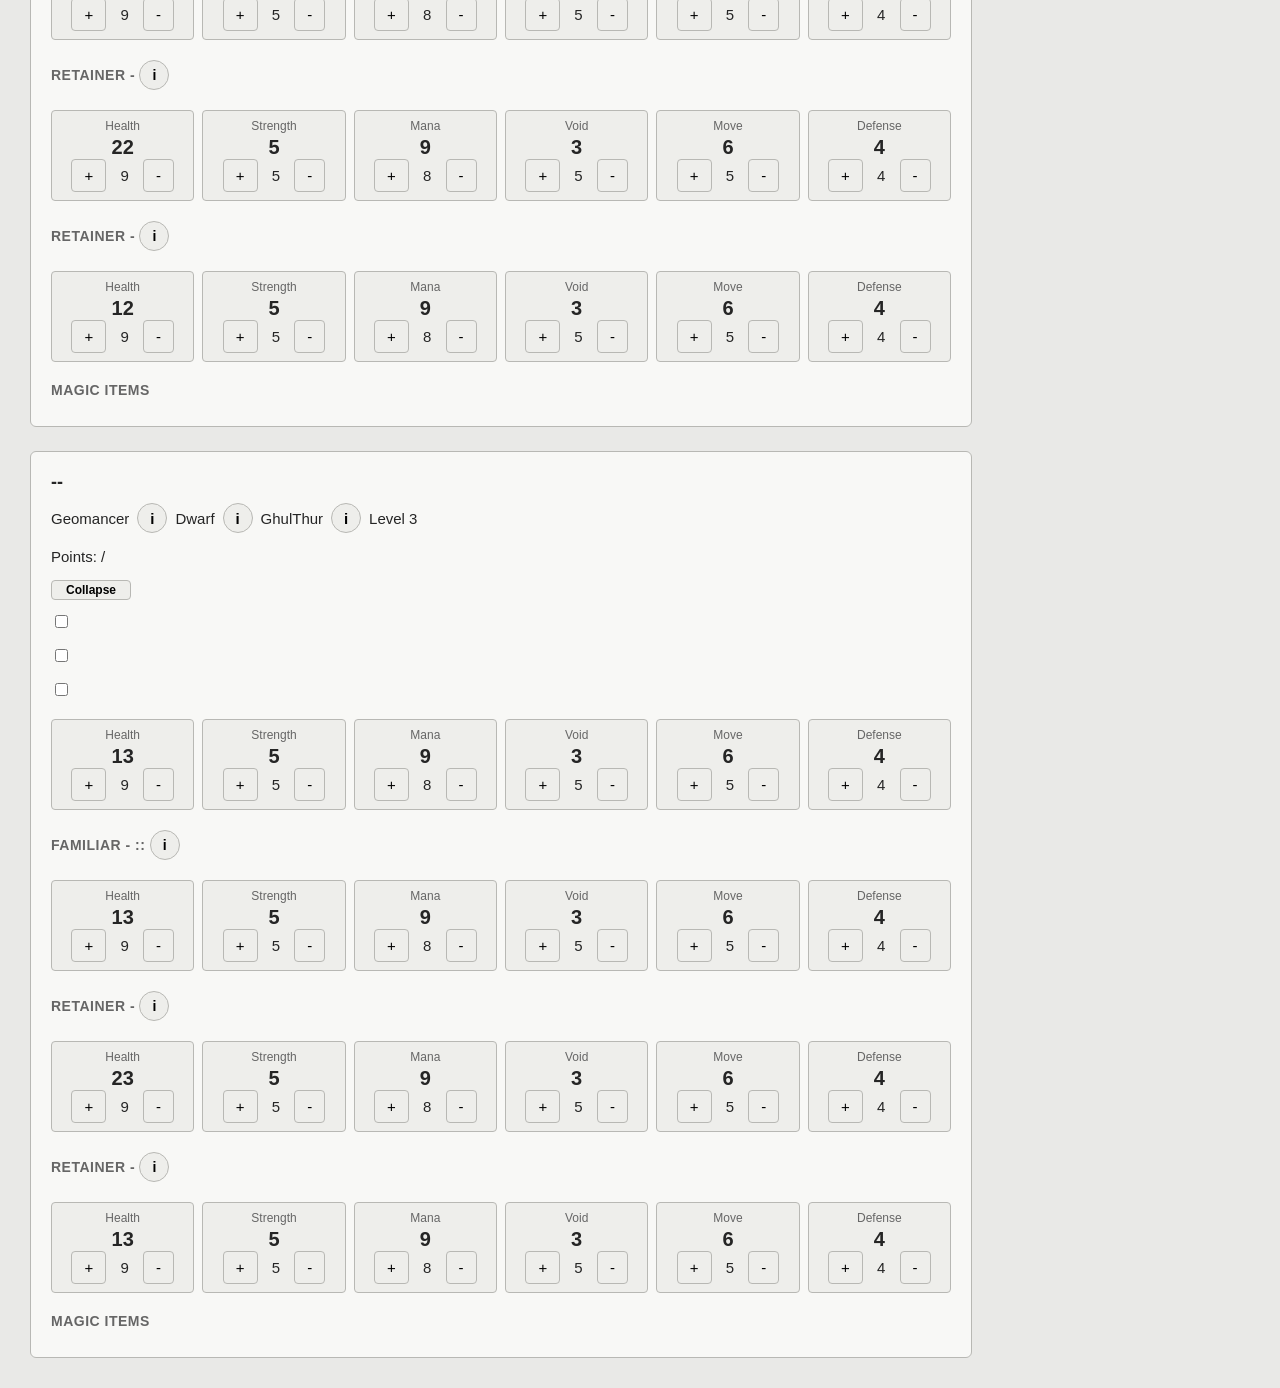
==== commit 15d50759: "Add files via upload" ====
--- a/play.html
+++ b/play.html
@@ -2,7 +2,9 @@
 
 <html>
     <head>
-                    <link rel="stylesheet" href="style.css">
+        <link rel="stylesheet" href="style.css">
+        <meta name="viewport" content="width=device-width">
+
     </head>
 <body>
 
@@ -32,13 +34,14 @@
                 <label id="playDeity1">GhulThur</label>
                 <button type ="button" id="deityInfoButton1" class ="infoButton">i</button>
                 <label id="playLevel1">Level 3</label>
+        </div>
                 <p></p>
                 <div id ="sorcererInfoText1" class ="infoText"></div>
                 <div id ="raceInfoText1" class ="infoText"></div>
                 <div id ="deityInfoText1" class ="infoText"></div>
                 <p></p>
                 Points: <span id = "sorcererPointTotal1"> </span> /  <span id="pointAllotmentSorcerer1"></span></p>     
-        </div>
+        
         <button type="button" class ="collapseButton" data-target="sorcererToggleBody1"> Collapse </button>
             <div id = "sorcererToggleBody1" class="sorcererBody">
                 <input type="checkbox" class="usedCheckBox" data-sorcerer = "0" data-key = "0"><span id="raceAbility1"> </span>
@@ -275,13 +278,14 @@
                 <label id="playDeity2">GhulThur</label>
                 <button type ="button" id="deityInfoButton2" class ="infoButton">i</button>
                 <label id="playLevel2">Level 3</label>
+        </div>
                 <p></p>
                 <div id ="sorcererInfoText2" class ="infoText"></div>
                 <div id ="raceInfoText2" class ="infoText"></div>
                 <div id ="deityInfoText2" class ="infoText"></div>
                 <p></p>
                 Points: <span id = "sorcererPointTotal2"> </span> /  <span id="pointAllotmentSorcerer2"></span></p>     
-        </div>
+        
         <button type="button" class ="collapseButton" data-target="sorcererToggleBody2"> Collapse </button>
             <div id = "sorcererToggleBody2" class="sorcererBody">
                 <input type="checkbox" class="usedCheckBox" data-sorcerer = "1" data-key = "0"><span id="raceAbility2"> </span>
@@ -518,13 +522,14 @@
                 <label id="playDeity3">GhulThur</label>
                 <button type ="button" id="deityInfoButton3" class ="infoButton">i</button>
                 <label id="playLevel3">Level 3</label>
+        </div> 
                 <p></p>
                 <div id ="sorcererInfoText3" class ="infoText"></div>
                 <div id ="raceInfoText3" class ="infoText"></div>
                 <div id ="deityInfoText3" class ="infoText"></div>
                 <p></p>
                 Points: <span id = "sorcererPointTotal3"> </span> /  <span id="pointAllotmentSorcerer3"></span></p>     
-        </div>  
+         
         <button type="button" class ="collapseButton" data-target="sorcererToggleBody3"> Collapse </button>
             <div id = "sorcererToggleBody3" class="sorcererBody">
                 <input type="checkbox" class="usedCheckBox" data-sorcerer = "2" data-key = "0"><span id="raceAbility3"> </span>
--- a/style.css
+++ b/style.css
@@ -328,81 +328,33 @@
 
 
 
-/* 
-body {
-        font-family: Georgia;
-        margin: 40 px;
-}
-
-h1{
-    font-size: 32 px;
-}
-
-select { 
-    font-size: 18 px;
-    padding: 10 px;
-}
-
-.itemRow{
-    display: flex;
-    align-items: center;
-    gap: 10px;
-    padding: 4px 0;
-}
-
-.retainerRow{
-    display: flex;
-    align-items: center;
-    gap: 10px;
-    padding: 4px 0;
-}
-
-.Custom-box1{
-    border: 2px solid black;
-    padding: 15px;
-    margin: 10px;
-
-}
-
-.infoButton{
-    cursor: pointer;
-    font-size: 16px;
-}
-
-.itemInfo{
-    padding: 6px;
-    font-size: 14px;
-}
-
-.familiarMainRow{
-    display: flex;
-    align-items: center;
-    gap: 10px;
-}
-
-.familiarItemList{
-    margin-left: 20 px;
-    margin-top: 5 px;
-    margin: 5 px;
-}
-
-.addFamiliarItem{
-    margin-left:20px;
-    margin: 5px;
-}
-
-.infoText{
-    border: 1px solid black;
-    padding: 5 px;
-    margin: 5 px;
-    display:none;
-    white-space: pre-line;
-}
-
-.validCircleText{
-    border: 1px solid black;
-    padding: 5 px;
-    margin: 5 px;
-    display:none;
-    white-space: pre-line;
-} */+@media (max-wdith: 600px) {
+
+    body{
+        padding: 12px;
+    }
+
+    .sorcererCard{
+        padding: 12px;
+    }
+
+    .statsRow{
+        grid-template-columns: repeat(2, 1fr);
+        gap: 8px;
+    }
+    
+    .statBox{
+        min-width: 0;
+    }
+
+    .statButton{
+        width: 40px;
+        height: 40px;
+        font-size: 18px;
+    }
+
+    .selectionRow{
+        flex-wrap: wrap;
+        gap: 8px;
+    }
+}
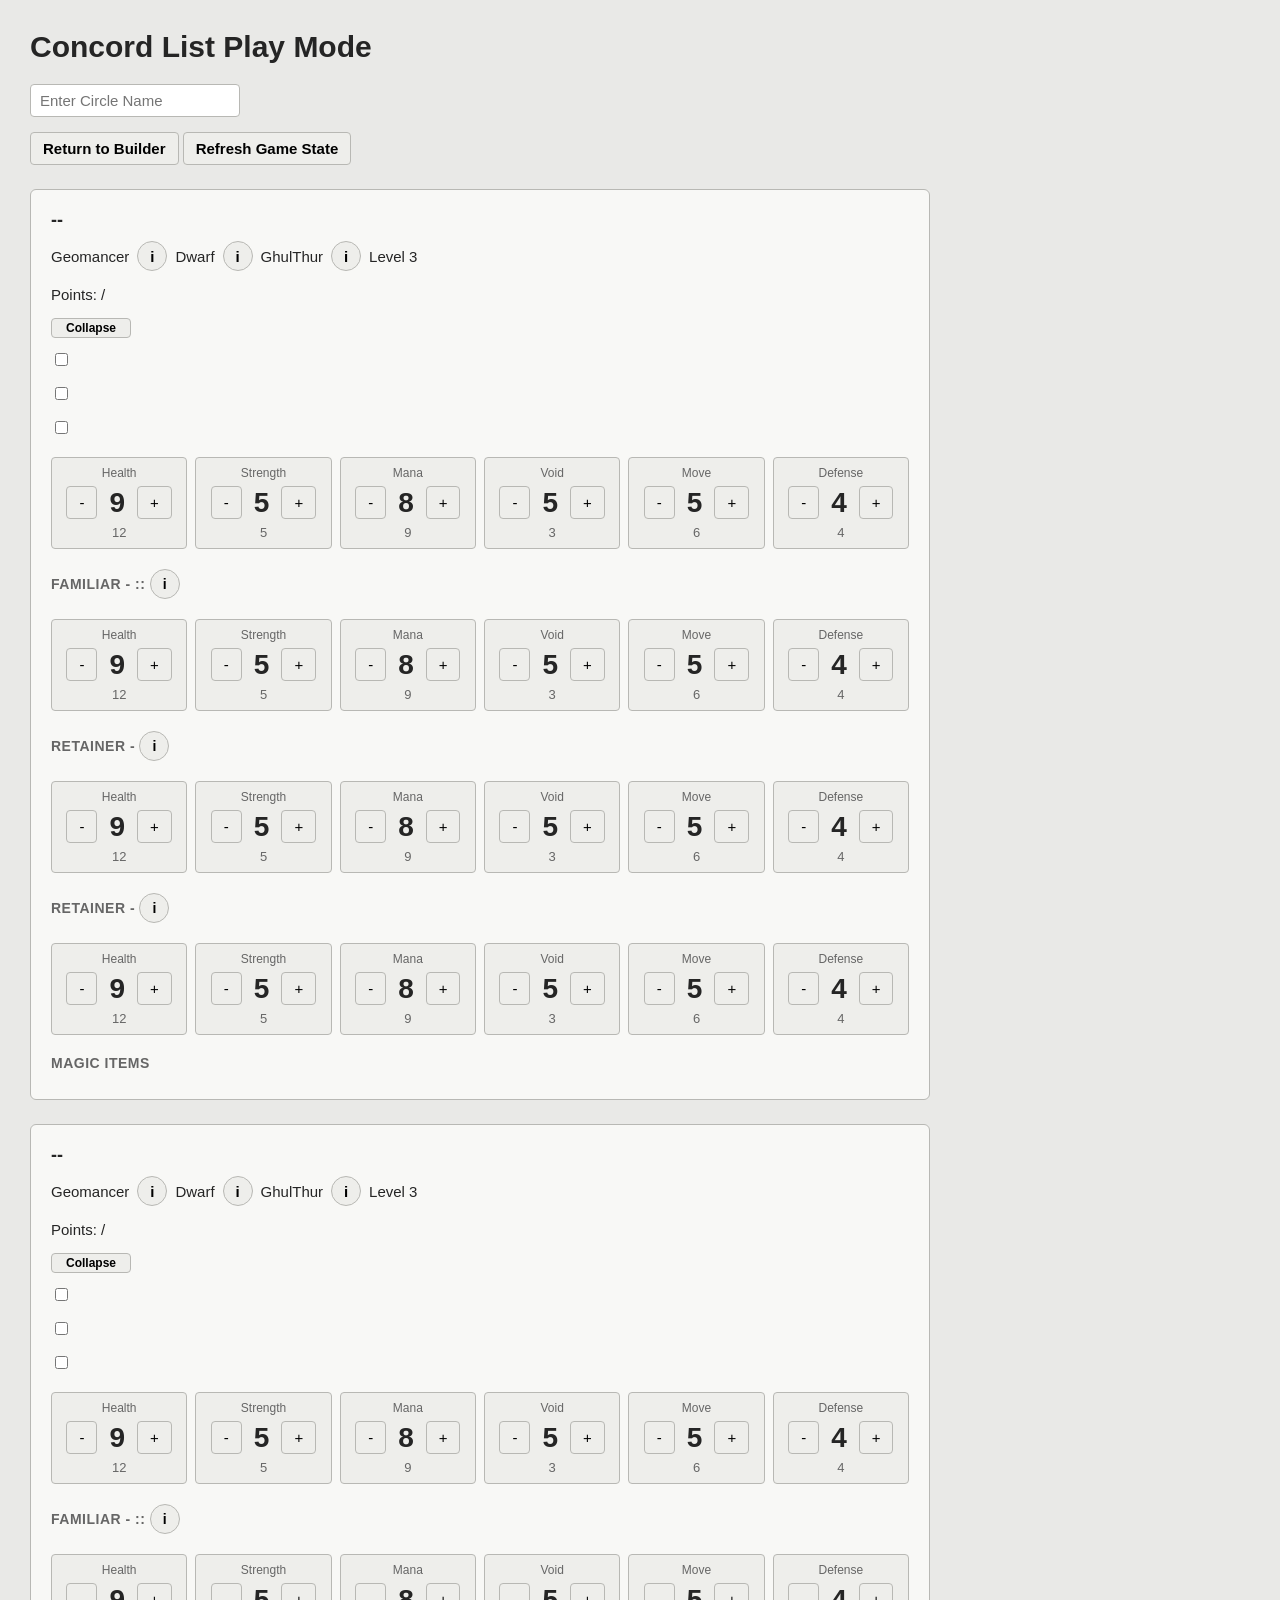
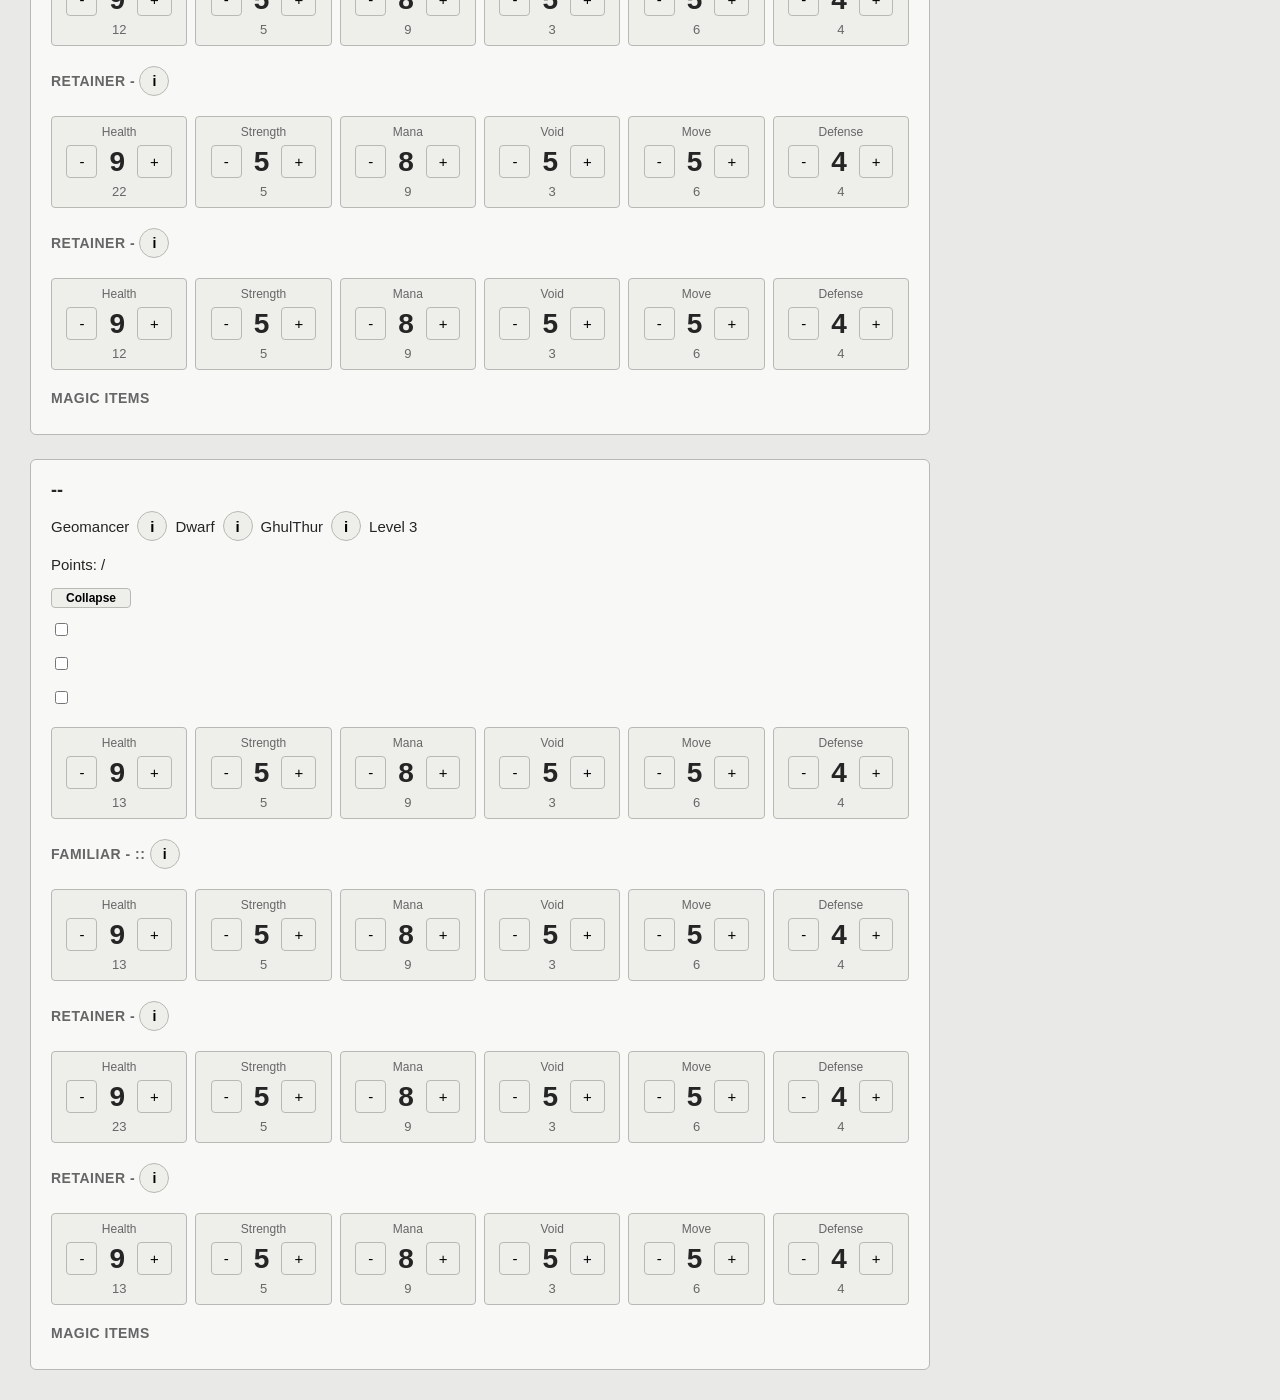
==== commit 51d5c36f: "Add files via upload" ====
--- a/play.html
+++ b/play.html
@@ -1,756 +1,922 @@
-<!DOCTYPE html>
-
-<html>
-    <head>
-        <link rel="stylesheet" href="style.css">
-        <meta name="viewport" content="width=device-width">
-
-    </head>
-<body>
-
-        <h1> Concord List Play Mode </h1>
-
-    <p><input type="text" id ="circleName" placeholder="Enter Circle Name"></p>
-    <div id ="validCircle" class ="validCircleText"></div>
-
-    <button type ="button" id="returnButton" class ="exportButton"> Return to Builder </button>
-    <button type ="button" id="refreshButton" class ="exportButton"> Refresh Game State </button>
-
-
-<div class = "sorcererCard" id="card1">
-    <div class = "sorcerererHeader">
-        <label id ="sorcererName1" class = "sorcererName">--</label>
-
-        <div class="selectionRow">
-                <label id="playClass1">Geomancer</label>    
-                
-                <button type ="button" id="sorcererInfoButton1" class ="infoButton">i</button>
-                
-
-                <label id="playRace1">Dwarf</label>
-                <button type ="button" id="raceInfoButton1" class ="infoButton">i</button>
-                
-  
-                <label id="playDeity1">GhulThur</label>
-                <button type ="button" id="deityInfoButton1" class ="infoButton">i</button>
-                <label id="playLevel1">Level 3</label>
-        </div>
-                <p></p>
-                <div id ="sorcererInfoText1" class ="infoText"></div>
-                <div id ="raceInfoText1" class ="infoText"></div>
-                <div id ="deityInfoText1" class ="infoText"></div>
-                <p></p>
-                Points: <span id = "sorcererPointTotal1"> </span> /  <span id="pointAllotmentSorcerer1"></span></p>     
-        
-        <button type="button" class ="collapseButton" data-target="sorcererToggleBody1"> Collapse </button>
-            <div id = "sorcererToggleBody1" class="sorcererBody">
-                <input type="checkbox" class="usedCheckBox" data-sorcerer = "0" data-key = "0"><span id="raceAbility1"> </span>
-                <p></p>
-                <input type="checkbox" class="usedCheckBox" data-sorcerer = "0" data-key = "1"><span id="deityAbility1"> </span>
-                <p></p>
-                <input type="checkbox" class="usedCheckBox" data-sorcerer = "0" data-key = "2"><span id="otherAbility1"> </span>    
-            <div class="statsRow">
-                    <div class = "statBox">
-                        <span class = "statLabel">Health</span>
-                        <span class = "statValue" id="Health1">12</span>
-                        <button id="incHealth1" class = "statButton" data-stat="Health" data-delta="1" data-sorc="1">+</button>
-                        <span class = "currentStatValue" id="currentHealth1">9</span>
-                        <button id="decHealth1" class = "statButton" data-stat="Health" data-delta="-1" data-sorc="1">-</button>
-                    </div>
-                    <div class = "statBox">
-                        <span class = "statLabel">Strength</span>
-                        <span class = "statValue" id="Strength1">5</span>
-                        <button id="incStrength1" class = "statButton" data-stat="Strength" data-delta="1" data-sorc="1">+</button>
-                        <span class = "currentStatValue" id="currentStrength1">5</span>
-                        <button id="decStrength1" class = "statButton" data-stat="Strength" data-delta="-1" data-sorc="1">-</button>
-                    </div>
-                    <div class = "statBox">
-                        <span class = "statLabel">Mana</span>
-                        <span class = "statValue" id="Mana1">9</span>
-                        <button id="incMana1" class = "statButton" data-stat="Mana" data-delta="1" data-sorc="1">+</button>
-                        <span class = "currentStatValue" id="currentMana1">8</span>
-                        <button id="decMana1" class = "statButton" data-stat="Mana" data-delta="-1" data-sorc="1">-</button>
-                    </div>
-                    <div class = "statBox">
-                        <span class = "statLabel">Void</span>
-                        <span class = "statValue" id="Void1">3</span>
-                        <button id="incVoid1" class = "statButton" data-stat="Void" data-delta="1" data-sorc="1">+</button>
-                        <span class = "currentStatValue" id="currentVoid1">5</span>
-                        <button id="decVoid1" class = "statButton" data-stat="Void" data-delta="-1" data-sorc="1">-</button>
-                    </div>
-                    <div class = "statBox">
-                        <span class = "statLabel">Move</span>
-                        <span class = "statValue" id="Move1">6</span>
-                        <button id="incMove1" class = "statButton" data-stat="Move" data-delta="1" data-sorc="1">+</button>
-                        <span class = "currentStatValue" id="currentMove1">5</span>
-                        <button id="decMove1" class = "statButton" data-stat="Move" data-delta="-1" data-sorc="1">-</button>
-                    </div>
-                    <div class = "statBox">
-                        <span class = "statLabel">Defense</span>
-                        <span class = "statValue" id="Defense1">4</span>
-                        <button id="incDefense1" class = "statButton" data-stat="Defense" data-delta="1" data-sorc="1">+</button>
-                        <span class = "currentStatValue" id="currentDefense1">4</span>
-                        <button id="decDefense1" class = "statButton" data-stat="Defense" data-delta="-1" data-sorc="1">-</button>
-                    </div>
-                </div>
-            
-            <div id ="familiarList1">
-                <div class="sectionTitle">Familiar - 
-                    <span id= "famName1"></span> :: 
-                    <span id= "famTrait1"></span>
-                    <button type ="button" id="famInfoButton1" class ="infoButton">i</button>
-                    <div id ="famInfoText1" class ="infoText"></div>
-                </div>
-                
-                <div class="statsRow">
-                    <div class = "statBox">
-                        <span class = "statLabel">Health</span>
-                        <span class = "statValue" id="Health11">12</span>
-                        <button id="incHealth1" class = "statButton" data-stat="Health" data-delta="1" data-sorc="11">+</button>
-                        <span class = "currentStatValue" id="currentHealth11">9</span>
-                        <button id="decHealth1" class = "statButton" data-stat="Health" data-delta="-1" data-sorc="11">-</button>
-                    </div>
-                    <div class = "statBox">
-                        <span class = "statLabel">Strength</span>
-                        <span class = "statValue" id="Strength11">5</span>
-                        <button id="incStrength1" class = "statButton" data-stat="Strength" data-delta="1" data-sorc="11">+</button>
-                        <span class = "currentStatValue" id="currentStrength11">5</span>
-                        <button id="decStrength1" class = "statButton" data-stat="Strength" data-delta="-1" data-sorc="11">-</button>
-                    </div>
-                    <div class = "statBox">
-                        <span class = "statLabel">Mana</span>
-                        <span class = "statValue" id="Mana11">9</span>
-                        <button id="incMana1" class = "statButton" data-stat="Mana" data-delta="1" data-sorc="11">+</button>
-                        <span class = "currentStatValue" id="currentMana11">8</span>
-                        <button id="decMana1" class = "statButton" data-stat="Mana" data-delta="-1" data-sorc="11">-</button>
-                    </div>
-                    <div class = "statBox">
-                        <span class = "statLabel">Void</span>
-                        <span class = "statValue" id="Void11">3</span>
-                        <button id="incVoid1" class = "statButton" data-stat="Void" data-delta="1" data-sorc="11">+</button>
-                        <span class = "currentStatValue" id="currentVoid11">5</span>
-                        <button id="decVoid1" class = "statButton" data-stat="Void" data-delta="-1" data-sorc="11">-</button>
-                    </div>
-                    <div class = "statBox">
-                        <span class = "statLabel">Move</span>
-                        <span class = "statValue" id="Move11">6</span>
-                        <button id="incMove1" class = "statButton" data-stat="Move" data-delta="1" data-sorc="11">+</button>
-                        <span class = "currentStatValue" id="currentMove11">5</span>
-                        <button id="decMove1" class = "statButton" data-stat="Move" data-delta="-1" data-sorc="11">-</button>
-                    </div>
-                    <div class = "statBox">
-                        <span class = "statLabel">Defense</span>
-                        <span class = "statValue" id="Defense11">4</span>
-                        <button id="incDefense1" class = "statButton" data-stat="Defense" data-delta="1" data-sorc="11">+</button>
-                        <span class = "currentStatValue" id="currentDefense11">4</span>
-                        <button id="decDefense1" class = "statButton" data-stat="Defense" data-delta="-1" data-sorc="11">-</button>
-                    </div>
-                </div>
-                <div id="familiarItemsDiv11" class="playItemClass"></div>
-            </div>    
-    <p></p>
-    <div id ="retainerList1">
-                    <div class="sectionTitle">Retainer - 
-                        <span id="retName1"></span>
-                        <button type ="button" id="retInfoButton1" class ="infoButton">i</button>
-                        <div id ="retInfoText1" class ="infoText"></div>
-                    </div>
-                    
-                    <div class="statsRow">
-                            <div class = "statBox">
-                            <span class = "statLabel">Health</span>
-                            <span class = "statValue" id="Health21">12</span>
-                            <button id="incHealth1" class = "statButton" data-stat="Health" data-delta="1" data-sorc="21">+</button>
-                            <span class = "currentStatValue" id="currentHealth21">9</span>
-                            <button id="decHealth1" class = "statButton" data-stat="Health" data-delta="-1" data-sorc="21">-</button>
-                        </div>
-                        <div class = "statBox">
-                            <span class = "statLabel">Strength</span>
-                            <span class = "statValue" id="Strength21">5</span>
-                            <button id="incStrength1" class = "statButton" data-stat="Strength" data-delta="1" data-sorc="21">+</button>
-                            <span class = "currentStatValue" id="currentStrength21">5</span>
-                            <button id="decStrength1" class = "statButton" data-stat="Strength" data-delta="-1" data-sorc="21">-</button>
-                        </div>
-                        <div class = "statBox">
-                            <span class = "statLabel">Mana</span>
-                            <span class = "statValue" id="Mana21">9</span>
-                            <button id="incMana1" class = "statButton" data-stat="Mana" data-delta="1" data-sorc="21">+</button>
-                            <span class = "currentStatValue" id="currentMana21">8</span>
-                            <button id="decMana1" class = "statButton" data-stat="Mana" data-delta="-1" data-sorc="21">-</button>
-                        </div>
-                        <div class = "statBox">
-                            <span class = "statLabel">Void</span>
-                            <span class = "statValue" id="Void21">3</span>
-                            <button id="incVoid1" class = "statButton" data-stat="Void" data-delta="1" data-sorc="21">+</button>
-                            <span class = "currentStatValue" id="currentVoid21">5</span>
-                            <button id="decVoid1" class = "statButton" data-stat="Void" data-delta="-1" data-sorc="21">-</button>
-                        </div>
-                        <div class = "statBox">
-                            <span class = "statLabel">Move</span>
-                            <span class = "statValue" id="Move21">6</span>
-                            <button id="incMove1" class = "statButton" data-stat="Move" data-delta="1" data-sorc="21">+</button>
-                            <span class = "currentStatValue" id="currentMove21">5</span>
-                            <button id="decMove1" class = "statButton" data-stat="Move" data-delta="-1" data-sorc="21">-</button>
-                        </div>
-                        <div class = "statBox">
-                            <span class = "statLabel">Defense</span>
-                            <span class = "statValue" id="Defense21">4</span>
-                            <button id="incDefense1" class = "statButton" data-stat="Defense" data-delta="1" data-sorc="21">+</button>
-                            <span class = "currentStatValue" id="currentDefense21">4</span>
-                            <button id="decDefense1" class = "statButton" data-stat="Defense" data-delta="-1" data-sorc="21">-</button>
-                        </div>
-                        </div>
-    </div>
-    <div id ="retainerList2">
-                <div class="sectionTitle">Retainer - 
-                    <span id="retName2"></span>
-                    <button type ="button" id="retInfoButton2" class ="infoButton">i</button>
-                    <div id ="retInfoText2" class ="infoText"></div>
-                </div>
-                
-                <div class="statsRow">
-                        <div class = "statBox">
-                        <span class = "statLabel">Health</span>
-                        <span class = "statValue" id="Health31">12</span>
-                        <button id="incHealth1" class = "statButton" data-stat="Health" data-delta="1" data-sorc="31">+</button>
-                        <span class = "currentStatValue" id="currentHealth31">9</span>
-                        <button id="decHealth1" class = "statButton" data-stat="Health" data-delta="-1" data-sorc="31">-</button>
-                    </div>
-                    <div class = "statBox">
-                        <span class = "statLabel">Strength</span>
-                        <span class = "statValue" id="Strength31">5</span>
-                        <button id="incStrength1" class = "statButton" data-stat="Strength" data-delta="1" data-sorc="31">+</button>
-                        <span class = "currentStatValue" id="currentStrength31">5</span>
-                        <button id="decStrength1" class = "statButton" data-stat="Strength" data-delta="-1" data-sorc="31">-</button>
-                    </div>
-                    <div class = "statBox">
-                        <span class = "statLabel">Mana</span>
-                        <span class = "statValue" id="Mana31">9</span>
-                        <button id="incMana1" class = "statButton" data-stat="Mana" data-delta="1" data-sorc="31">+</button>
-                        <span class = "currentStatValue" id="currentMana31">8</span>
-                        <button id="decMana1" class = "statButton" data-stat="Mana" data-delta="-1" data-sorc="31">-</button>
-                    </div>
-                    <div class = "statBox">
-                        <span class = "statLabel">Void</span>
-                        <span class = "statValue" id="Void31">3</span>
-                        <button id="incVoid1" class = "statButton" data-stat="Void" data-delta="1" data-sorc="31">+</button>
-                        <span class = "currentStatValue" id="currentVoid31">5</span>
-                        <button id="decVoid1" class = "statButton" data-stat="Void" data-delta="-1" data-sorc="31">-</button>
-                    </div>
-                    <div class = "statBox">
-                        <span class = "statLabel">Move</span>
-                        <span class = "statValue" id="Move31">6</span>
-                        <button id="incMove1" class = "statButton" data-stat="Move" data-delta="1" data-sorc="31">+</button>
-                        <span class = "currentStatValue" id="currentMove31">5</span>
-                        <button id="decMove1" class = "statButton" data-stat="Move" data-delta="-1" data-sorc="31">-</button>
-                    </div>
-                    <div class = "statBox">
-                        <span class = "statLabel">Defense</span>
-                        <span class = "statValue" id="Defense31">4</span>
-                        <button id="incDefense1" class = "statButton" data-stat="Defense" data-delta="1" data-sorc="31">+</button>
-                        <span class = "currentStatValue" id="currentDefense31">4</span>
-                        <button id="decDefense1" class = "statButton" data-stat="Defense" data-delta="-1" data-sorc="31">-</button>
-                    </div>
-                    </div>
-    </div>
-
-    <p></p>
-
-    <div class="sectionTitle">Magic Items </div>
-        <div id="magicItemsDiv1" class="playItemClass"></div>
-    </div>
-</div>
-</div>
-<div class = "sorcererCard" id="card2">
-    <div class = "sorcerererHeader">
-        <label id ="sorcererName2" class = "sorcererName">--</label>
-
-        <div class="selectionRow">
-                <label id="playClass2">Geomancer</label>    
-                
-                <button type ="button" id="sorcererInfoButton2" class ="infoButton">i</button>
-                
-
-                <label id="playRace2">Dwarf</label>
-                <button type ="button" id="raceInfoButton2" class ="infoButton">i</button>
-                
-  
-                <label id="playDeity2">GhulThur</label>
-                <button type ="button" id="deityInfoButton2" class ="infoButton">i</button>
-                <label id="playLevel2">Level 3</label>
-        </div>
-                <p></p>
-                <div id ="sorcererInfoText2" class ="infoText"></div>
-                <div id ="raceInfoText2" class ="infoText"></div>
-                <div id ="deityInfoText2" class ="infoText"></div>
-                <p></p>
-                Points: <span id = "sorcererPointTotal2"> </span> /  <span id="pointAllotmentSorcerer2"></span></p>     
-        
-        <button type="button" class ="collapseButton" data-target="sorcererToggleBody2"> Collapse </button>
-            <div id = "sorcererToggleBody2" class="sorcererBody">
-                <input type="checkbox" class="usedCheckBox" data-sorcerer = "1" data-key = "0"><span id="raceAbility2"> </span>
-                <p></p>
-                <input type="checkbox" class="usedCheckBox" data-sorcerer = "1" data-key = "1"><span id="deityAbility2"> </span>
-                <p></p>
-                <input type="checkbox" class="usedCheckBox" data-sorcerer = "1" data-key = "2"><span id="otherAbility2"> </span>    
-            <div class="statsRow">
-                    <div class = "statBox">
-                        <span class = "statLabel">Health</span>
-                        <span class = "statValue" id="Health2">12</span>
-                        <button id="incHealth2" class = "statButton" data-stat="Health" data-delta="1" data-sorc="2">+</button>
-                        <span class = "currentStatValue" id="currentHealth2">9</span>
-                        <button id="decHealth2" class = "statButton" data-stat="Health" data-delta="-1" data-sorc="2">-</button>
-                    </div>
-                    <div class = "statBox">
-                        <span class = "statLabel">Strength</span>
-                        <span class = "statValue" id="Strength2">5</span>
-                        <button id="incStrength2" class = "statButton" data-stat="Strength" data-delta="1" data-sorc="2">+</button>
-                        <span class = "currentStatValue" id="currentStrength2">5</span>
-                        <button id="decStrength2" class = "statButton" data-stat="Strength" data-delta="-1" data-sorc="2">-</button>
-                    </div>
-                    <div class = "statBox">
-                        <span class = "statLabel">Mana</span>
-                        <span class = "statValue" id="Mana2">9</span>
-                        <button id="incMana2" class = "statButton" data-stat="Mana" data-delta="1" data-sorc="2">+</button>
-                        <span class = "currentStatValue" id="currentMana2">8</span>
-                        <button id="decMana2" class = "statButton" data-stat="Mana" data-delta="-1" data-sorc="2">-</button>
-                    </div>
-                    <div class = "statBox">
-                        <span class = "statLabel">Void</span>
-                        <span class = "statValue" id="Void2">3</span>
-                        <button id="incVoid2" class = "statButton" data-stat="Void" data-delta="1" data-sorc="2">+</button>
-                        <span class = "currentStatValue" id="currentVoid2">5</span>
-                        <button id="decVoid2" class = "statButton" data-stat="Void" data-delta="-1" data-sorc="2">-</button>
-                    </div>
-                    <div class = "statBox">
-                        <span class = "statLabel">Move</span>
-                        <span class = "statValue" id="Move2">6</span>
-                        <button id="incMove2" class = "statButton" data-stat="Move" data-delta="1" data-sorc="2">+</button>
-                        <span class = "currentStatValue" id="currentMove2">5</span>
-                        <button id="decMove2" class = "statButton" data-stat="Move" data-delta="-1" data-sorc="2">-</button>
-                    </div>
-                    <div class = "statBox">
-                        <span class = "statLabel">Defense</span>
-                        <span class = "statValue" id="Defense2">4</span>
-                        <button id="incDefense2" class = "statButton" data-stat="Defense" data-delta="1" data-sorc="2">+</button>
-                        <span class = "currentStatValue" id="currentDefense2">4</span>
-                        <button id="decDefense2" class = "statButton" data-stat="Defense" data-delta="-1" data-sorc="2">-</button>
-                    </div>
-                </div>
-            
-            <div id ="familiarList2">
-                <div class="sectionTitle">Familiar - 
-                    <span id= "famName2"></span> :: 
-                    <span id= "famTrait2"></span>
-                    <button type ="button" id="famInfoButton2" class ="infoButton">i</button>
-                    <div id ="famInfoText2" class ="infoText"></div>
-                </div>
-                
-                <div class="statsRow">
-                    <div class = "statBox">
-                        <span class = "statLabel">Health</span>
-                        <span class = "statValue" id="Health12">12</span>
-                        <button id="incHealth2" class = "statButton" data-stat="Health" data-delta="1" data-sorc="12">+</button>
-                        <span class = "currentStatValue" id="currentHealth12">9</span>
-                        <button id="decHealth2" class = "statButton" data-stat="Health" data-delta="-1" data-sorc="12">-</button>
-                    </div>
-                    <div class = "statBox">
-                        <span class = "statLabel">Strength</span>
-                        <span class = "statValue" id="Strength12">5</span>
-                        <button id="incStrength2" class = "statButton" data-stat="Strength" data-delta="1" data-sorc="12">+</button>
-                        <span class = "currentStatValue" id="currentStrength12">5</span>
-                        <button id="decStrength2" class = "statButton" data-stat="Strength" data-delta="-1" data-sorc="12">-</button>
-                    </div>
-                    <div class = "statBox">
-                        <span class = "statLabel">Mana</span>
-                        <span class = "statValue" id="Mana12">9</span>
-                        <button id="incMana2" class = "statButton" data-stat="Mana" data-delta="1" data-sorc="12">+</button>
-                        <span class = "currentStatValue" id="currentMana12">8</span>
-                        <button id="decMana2" class = "statButton" data-stat="Mana" data-delta="-1" data-sorc="12">-</button>
-                    </div>
-                    <div class = "statBox">
-                        <span class = "statLabel">Void</span>
-                        <span class = "statValue" id="Void12">3</span>
-                        <button id="incVoid2" class = "statButton" data-stat="Void" data-delta="1" data-sorc="12">+</button>
-                        <span class = "currentStatValue" id="currentVoid12">5</span>
-                        <button id="decVoid2" class = "statButton" data-stat="Void" data-delta="-1" data-sorc="12">-</button>
-                    </div>
-                    <div class = "statBox">
-                        <span class = "statLabel">Move</span>
-                        <span class = "statValue" id="Move12">6</span>
-                        <button id="incMove2" class = "statButton" data-stat="Move" data-delta="1" data-sorc="12">+</button>
-                        <span class = "currentStatValue" id="currentMove12">5</span>
-                        <button id="decMove2" class = "statButton" data-stat="Move" data-delta="-1" data-sorc="12">-</button>
-                    </div>
-                    <div class = "statBox">
-                        <span class = "statLabel">Defense</span>
-                        <span class = "statValue" id="Defense12">4</span>
-                        <button id="incDefense2" class = "statButton" data-stat="Defense" data-delta="1" data-sorc="12">+</button>
-                        <span class = "currentStatValue" id="currentDefense12">4</span>
-                        <button id="decDefense2" class = "statButton" data-stat="Defense" data-delta="-1" data-sorc="12">-</button>
-                    </div>
-                </div>
-                <div id="familiarItemsDiv12" class="playItemClass"></div>
-            </div>    
-<p></p>
-<div id ="retainerList3">
-                <div class="sectionTitle">Retainer - 
-                    <span id="retName3"></span>
-                    <button type ="button" id="retInfoButton3" class ="infoButton">i</button>
-                    <div id ="retInfoText3" class ="infoText"></div>
-                </div>
-                
-                <div class="statsRow">
-                        <div class = "statBox">
-                        <span class = "statLabel">Health</span>
-                        <span class = "statValue" id="Health22">22</span>
-                        <button id="incHealth2" class = "statButton" data-stat="Health" data-delta="1" data-sorc="22">+</button>
-                        <span class = "currentStatValue" id="currentHealth22">9</span>
-                        <button id="decHealth2" class = "statButton" data-stat="Health" data-delta="-1" data-sorc="22">-</button>
-                    </div>
-                    <div class = "statBox">
-                        <span class = "statLabel">Strength</span>
-                        <span class = "statValue" id="Strength22">5</span>
-                        <button id="incStrength2" class = "statButton" data-stat="Strength" data-delta="1" data-sorc="22">+</button>
-                        <span class = "currentStatValue" id="currentStrength22">5</span>
-                        <button id="decStrength2" class = "statButton" data-stat="Strength" data-delta="-1" data-sorc="22">-</button>
-                    </div>
-                    <div class = "statBox">
-                        <span class = "statLabel">Mana</span>
-                        <span class = "statValue" id="Mana22">9</span>
-                        <button id="incMana2" class = "statButton" data-stat="Mana" data-delta="1" data-sorc="22">+</button>
-                        <span class = "currentStatValue" id="currentMana22">8</span>
-                        <button id="decMana2" class = "statButton" data-stat="Mana" data-delta="-1" data-sorc="22">-</button>
-                    </div>
-                    <div class = "statBox">
-                        <span class = "statLabel">Void</span>
-                        <span class = "statValue" id="Void22">3</span>
-                        <button id="incVoid2" class = "statButton" data-stat="Void" data-delta="1" data-sorc="22">+</button>
-                        <span class = "currentStatValue" id="currentVoid22">5</span>
-                        <button id="decVoid2" class = "statButton" data-stat="Void" data-delta="-1" data-sorc="22">-</button>
-                    </div>
-                    <div class = "statBox">
-                        <span class = "statLabel">Move</span>
-                        <span class = "statValue" id="Move22">6</span>
-                        <button id="incMove2" class = "statButton" data-stat="Move" data-delta="1" data-sorc="22">+</button>
-                        <span class = "currentStatValue" id="currentMove22">5</span>
-                        <button id="decMove2" class = "statButton" data-stat="Move" data-delta="-1" data-sorc="22">-</button>
-                    </div>
-                    <div class = "statBox">
-                        <span class = "statLabel">Defense</span>
-                        <span class = "statValue" id="Defense22">4</span>
-                        <button id="incDefense2" class = "statButton" data-stat="Defense" data-delta="1" data-sorc="22">+</button>
-                        <span class = "currentStatValue" id="currentDefense22">4</span>
-                        <button id="decDefense2" class = "statButton" data-stat="Defense" data-delta="-1" data-sorc="22">-</button>
-                    </div>
-                    </div>
-</div>
-<div id ="retainerList4">
-                <div class="sectionTitle">Retainer - 
-                    <span id="retName4"></span>
-                    <button type ="button" id="retInfoButton4" class ="infoButton">i</button>
-                    <div id ="retInfoText4" class ="infoText"></div>
-                </div>
-                
-                <div class="statsRow">
-                        <div class = "statBox">
-                        <span class = "statLabel">Health</span>
-                        <span class = "statValue" id="Health32">12</span>
-                        <button id="incHealth2" class = "statButton" data-stat="Health" data-delta="1" data-sorc="32">+</button>
-                        <span class = "currentStatValue" id="currentHealth32">9</span>
-                        <button id="decHealth2" class = "statButton" data-stat="Health" data-delta="-1" data-sorc="32">-</button>
-                    </div>
-                    <div class = "statBox">
-                        <span class = "statLabel">Strength</span>
-                        <span class = "statValue" id="Strength32">5</span>
-                        <button id="incStrength2" class = "statButton" data-stat="Strength" data-delta="1" data-sorc="32">+</button>
-                        <span class = "currentStatValue" id="currentStrength32">5</span>
-                        <button id="decStrength2" class = "statButton" data-stat="Strength" data-delta="-1" data-sorc="32">-</button>
-                    </div>
-                    <div class = "statBox">
-                        <span class = "statLabel">Mana</span>
-                        <span class = "statValue" id="Mana32">9</span>
-                        <button id="incMana2" class = "statButton" data-stat="Mana" data-delta="1" data-sorc="32">+</button>
-                        <span class = "currentStatValue" id="currentMana32">8</span>
-                        <button id="decMana2" class = "statButton" data-stat="Mana" data-delta="-1" data-sorc="32">-</button>
-                    </div>
-                    <div class = "statBox">
-                        <span class = "statLabel">Void</span>
-                        <span class = "statValue" id="Void32">3</span>
-                        <button id="incVoid2" class = "statButton" data-stat="Void" data-delta="1" data-sorc="32">+</button>
-                        <span class = "currentStatValue" id="currentVoid32">5</span>
-                        <button id="decVoid2" class = "statButton" data-stat="Void" data-delta="-1" data-sorc="32">-</button>
-                    </div>
-                    <div class = "statBox">
-                        <span class = "statLabel">Move</span>
-                        <span class = "statValue" id="Move32">6</span>
-                        <button id="incMove2" class = "statButton" data-stat="Move" data-delta="1" data-sorc="32">+</button>
-                        <span class = "currentStatValue" id="currentMove32">5</span>
-                        <button id="decMove2" class = "statButton" data-stat="Move" data-delta="-1" data-sorc="32">-</button>
-                    </div>
-                    <div class = "statBox">
-                        <span class = "statLabel">Defense</span>
-                        <span class = "statValue" id="Defense32">4</span>
-                        <button id="incDefense2" class = "statButton" data-stat="Defense" data-delta="1" data-sorc="32">+</button>
-                        <span class = "currentStatValue" id="currentDefense32">4</span>
-                        <button id="decDefense2" class = "statButton" data-stat="Defense" data-delta="-1" data-sorc="32">-</button>
-                    </div>
-                    </div>
-</div>
-
-<p></p>
-
-    <div class="sectionTitle">Magic Items </div>
-        <div id="magicItemsDiv2" class="playItemClass"></div>
-</div>
-</div>
-</div>
-<div class = "sorcererCard" id="card3">
-    <div class = "sorcerererHeader">
-        <label id ="sorcererName3" class = "sorcererName">--</label>
-
-        <div class="selectionRow">
-                <label id="playClass3">Geomancer</label>    
-                
-                <button type ="button" id="sorcererInfoButton3" class ="infoButton">i</button>
-                
-
-                <label id="playRace3">Dwarf</label>
-                <button type ="button" id="raceInfoButton3" class ="infoButton">i</button>
-                
-  
-                <label id="playDeity3">GhulThur</label>
-                <button type ="button" id="deityInfoButton3" class ="infoButton">i</button>
-                <label id="playLevel3">Level 3</label>
-        </div> 
-                <p></p>
-                <div id ="sorcererInfoText3" class ="infoText"></div>
-                <div id ="raceInfoText3" class ="infoText"></div>
-                <div id ="deityInfoText3" class ="infoText"></div>
-                <p></p>
-                Points: <span id = "sorcererPointTotal3"> </span> /  <span id="pointAllotmentSorcerer3"></span></p>     
-         
-        <button type="button" class ="collapseButton" data-target="sorcererToggleBody3"> Collapse </button>
-            <div id = "sorcererToggleBody3" class="sorcererBody">
-                <input type="checkbox" class="usedCheckBox" data-sorcerer = "2" data-key = "0"><span id="raceAbility3"> </span>
-                <p></p>
-                <input type="checkbox" class="usedCheckBox" data-sorcerer = "2" data-key = "1"><span id="deityAbility3"> </span>
-                <p></p>
-                <input type="checkbox" class="usedCheckBox" data-sorcerer = "2" data-key = "2"><span id="otherAbility3"> </span>    
-            <div class="statsRow">
-                    <div class = "statBox">
-                        <span class = "statLabel">Health</span>
-                        <span class = "statValue" id="Health3">13</span>
-                        <button id="incHealth3" class = "statButton" data-stat="Health" data-delta="1" data-sorc="3">+</button>
-                        <span class = "currentStatValue" id="currentHealth3">9</span>
-                        <button id="decHealth3" class = "statButton" data-stat="Health" data-delta="-1" data-sorc="3">-</button>
-                    </div>
-                    <div class = "statBox">
-                        <span class = "statLabel">Strength</span>
-                        <span class = "statValue" id="Strength3">5</span>
-                        <button id="incStrength3" class = "statButton" data-stat="Strength" data-delta="1" data-sorc="3">+</button>
-                        <span class = "currentStatValue" id="currentStrength3">5</span>
-                        <button id="decStrength3" class = "statButton" data-stat="Strength" data-delta="-1" data-sorc="3">-</button>
-                    </div>
-                    <div class = "statBox">
-                        <span class = "statLabel">Mana</span>
-                        <span class = "statValue" id="Mana3">9</span>
-                        <button id="incMana3" class = "statButton" data-stat="Mana" data-delta="1" data-sorc="3">+</button>
-                        <span class = "currentStatValue" id="currentMana3">8</span>
-                        <button id="decMana3" class = "statButton" data-stat="Mana" data-delta="-1" data-sorc="3">-</button>
-                    </div>
-                    <div class = "statBox">
-                        <span class = "statLabel">Void</span>
-                        <span class = "statValue" id="Void3">3</span>
-                        <button id="incVoid3" class = "statButton" data-stat="Void" data-delta="1" data-sorc="3">+</button>
-                        <span class = "currentStatValue" id="currentVoid3">5</span>
-                        <button id="decVoid3" class = "statButton" data-stat="Void" data-delta="-1" data-sorc="3">-</button>
-                    </div>
-                    <div class = "statBox">
-                        <span class = "statLabel">Move</span>
-                        <span class = "statValue" id="Move3">6</span>
-                        <button id="incMove3" class = "statButton" data-stat="Move" data-delta="1" data-sorc="3">+</button>
-                        <span class = "currentStatValue" id="currentMove3">5</span>
-                        <button id="decMove3" class = "statButton" data-stat="Move" data-delta="-1" data-sorc="3">-</button>
-                    </div>
-                    <div class = "statBox">
-                        <span class = "statLabel">Defense</span>
-                        <span class = "statValue" id="Defense3">4</span>
-                        <button id="incDefense3" class = "statButton" data-stat="Defense" data-delta="1" data-sorc="3">+</button>
-                        <span class = "currentStatValue" id="currentDefense3">4</span>
-                        <button id="decDefense3" class = "statButton" data-stat="Defense" data-delta="-1" data-sorc="3">-</button>
-                    </div>
-                </div>
-            
-            <div id ="familiarList3">
-                <div class="sectionTitle">Familiar - 
-                    <span id= "famName3"></span> :: 
-                    <span id= "famTrait3"></span>
-                    <button type ="button" id="famInfoButton3" class ="infoButton">i</button>
-                    <div id ="famInfoText3" class ="infoText"></div>
-                </div>
-                
-                <div class="statsRow">
-                    <div class = "statBox">
-                        <span class = "statLabel">Health</span>
-                        <span class = "statValue" id="Health13">13</span>
-                        <button id="incHealth3" class = "statButton" data-stat="Health" data-delta="1" data-sorc="13">+</button>
-                        <span class = "currentStatValue" id="currentHealth13">9</span>
-                        <button id="decHealth3" class = "statButton" data-stat="Health" data-delta="-1" data-sorc="13">-</button>
-                    </div>
-                    <div class = "statBox">
-                        <span class = "statLabel">Strength</span>
-                        <span class = "statValue" id="Strength13">5</span>
-                        <button id="incStrength3" class = "statButton" data-stat="Strength" data-delta="1" data-sorc="13">+</button>
-                        <span class = "currentStatValue" id="currentStrength13">5</span>
-                        <button id="decStrength3" class = "statButton" data-stat="Strength" data-delta="-1" data-sorc="13">-</button>
-                    </div>
-                    <div class = "statBox">
-                        <span class = "statLabel">Mana</span>
-                        <span class = "statValue" id="Mana13">9</span>
-                        <button id="incMana3" class = "statButton" data-stat="Mana" data-delta="1" data-sorc="13">+</button>
-                        <span class = "currentStatValue" id="currentMana13">8</span>
-                        <button id="decMana3" class = "statButton" data-stat="Mana" data-delta="-1" data-sorc="13">-</button>
-                    </div>
-                    <div class = "statBox">
-                        <span class = "statLabel">Void</span>
-                        <span class = "statValue" id="Void13">3</span>
-                        <button id="incVoid3" class = "statButton" data-stat="Void" data-delta="1" data-sorc="13">+</button>
-                        <span class = "currentStatValue" id="currentVoid13">5</span>
-                        <button id="decVoid3" class = "statButton" data-stat="Void" data-delta="-1" data-sorc="13">-</button>
-                    </div>
-                    <div class = "statBox">
-                        <span class = "statLabel">Move</span>
-                        <span class = "statValue" id="Move13">6</span>
-                        <button id="incMove3" class = "statButton" data-stat="Move" data-delta="1" data-sorc="13">+</button>
-                        <span class = "currentStatValue" id="currentMove13">5</span>
-                        <button id="decMove3" class = "statButton" data-stat="Move" data-delta="-1" data-sorc="13">-</button>
-                    </div>
-                    <div class = "statBox">
-                        <span class = "statLabel">Defense</span>
-                        <span class = "statValue" id="Defense13">4</span>
-                        <button id="incDefense3" class = "statButton" data-stat="Defense" data-delta="1" data-sorc="13">+</button>
-                        <span class = "currentStatValue" id="currentDefense13">4</span>
-                        <button id="decDefense3" class = "statButton" data-stat="Defense" data-delta="-1" data-sorc="13">-</button>
-                    </div>
-                </div>
-                <div id="familiarItemsDiv13" class="playItemClass"></div>
-            </div>    
-<p></p>
-<div id ="retainerList5">
-                <div class="sectionTitle">Retainer - 
-                    <span id="retName5"></span>
-                    <button type ="button" id="retInfoButton5" class ="infoButton">i</button>
-                    <div id ="retInfoText5" class ="infoText"></div>
-                </div>
-                
-                <div class="statsRow">
-                        <div class = "statBox">
-                        <span class = "statLabel">Health</span>
-                        <span class = "statValue" id="Health23">23</span>
-                        <button id="incHealth3" class = "statButton" data-stat="Health" data-delta="1" data-sorc="23">+</button>
-                        <span class = "currentStatValue" id="currentHealth23">9</span>
-                        <button id="decHealth3" class = "statButton" data-stat="Health" data-delta="-1" data-sorc="23">-</button>
-                    </div>
-                    <div class = "statBox">
-                        <span class = "statLabel">Strength</span>
-                        <span class = "statValue" id="Strength23">5</span>
-                        <button id="incStrength3" class = "statButton" data-stat="Strength" data-delta="1" data-sorc="23">+</button>
-                        <span class = "currentStatValue" id="currentStrength23">5</span>
-                        <button id="decStrength3" class = "statButton" data-stat="Strength" data-delta="-1" data-sorc="23">-</button>
-                    </div>
-                    <div class = "statBox">
-                        <span class = "statLabel">Mana</span>
-                        <span class = "statValue" id="Mana23">9</span>
-                        <button id="incMana3" class = "statButton" data-stat="Mana" data-delta="1" data-sorc="23">+</button>
-                        <span class = "currentStatValue" id="currentMana23">8</span>
-                        <button id="decMana3" class = "statButton" data-stat="Mana" data-delta="-1" data-sorc="23">-</button>
-                    </div>
-                    <div class = "statBox">
-                        <span class = "statLabel">Void</span>
-                        <span class = "statValue" id="Void23">3</span>
-                        <button id="incVoid3" class = "statButton" data-stat="Void" data-delta="1" data-sorc="23">+</button>
-                        <span class = "currentStatValue" id="currentVoid23">5</span>
-                        <button id="decVoid3" class = "statButton" data-stat="Void" data-delta="-1" data-sorc="23">-</button>
-                    </div>
-                    <div class = "statBox">
-                        <span class = "statLabel">Move</span>
-                        <span class = "statValue" id="Move23">6</span>
-                        <button id="incMove3" class = "statButton" data-stat="Move" data-delta="1" data-sorc="23">+</button>
-                        <span class = "currentStatValue" id="currentMove23">5</span>
-                        <button id="decMove3" class = "statButton" data-stat="Move" data-delta="-1" data-sorc="23">-</button>
-                    </div>
-                    <div class = "statBox">
-                        <span class = "statLabel">Defense</span>
-                        <span class = "statValue" id="Defense23">4</span>
-                        <button id="incDefense3" class = "statButton" data-stat="Defense" data-delta="1" data-sorc="23">+</button>
-                        <span class = "currentStatValue" id="currentDefense23">4</span>
-                        <button id="decDefense3" class = "statButton" data-stat="Defense" data-delta="-1" data-sorc="23">-</button>
-                    </div>
-                    </div>
-</div>
-<div id ="retainerList6">
-                <div class="sectionTitle">Retainer - 
-                    <span id="retName6"></span>
-                    <button type ="button" id="retInfoButton6" class ="infoButton">i</button>
-                    <div id ="retInfoText6" class ="infoText"></div>
-                </div>
-                
-                <div class="statsRow">
-                        <div class = "statBox">
-                        <span class = "statLabel">Health</span>
-                        <span class = "statValue" id="Health33">13</span>
-                        <button id="incHealth3" class = "statButton" data-stat="Health" data-delta="1" data-sorc="33">+</button>
-                        <span class = "currentStatValue" id="currentHealth33">9</span>
-                        <button id="decHealth3" class = "statButton" data-stat="Health" data-delta="-1" data-sorc="33">-</button>
-                    </div>
-                    <div class = "statBox">
-                        <span class = "statLabel">Strength</span>
-                        <span class = "statValue" id="Strength33">5</span>
-                        <button id="incStrength3" class = "statButton" data-stat="Strength" data-delta="1" data-sorc="33">+</button>
-                        <span class = "currentStatValue" id="currentStrength33">5</span>
-                        <button id="decStrength3" class = "statButton" data-stat="Strength" data-delta="-1" data-sorc="33">-</button>
-                    </div>
-                    <div class = "statBox">
-                        <span class = "statLabel">Mana</span>
-                        <span class = "statValue" id="Mana33">9</span>
-                        <button id="incMana3" class = "statButton" data-stat="Mana" data-delta="1" data-sorc="33">+</button>
-                        <span class = "currentStatValue" id="currentMana33">8</span>
-                        <button id="decMana3" class = "statButton" data-stat="Mana" data-delta="-1" data-sorc="33">-</button>
-                    </div>
-                    <div class = "statBox">
-                        <span class = "statLabel">Void</span>
-                        <span class = "statValue" id="Void33">3</span>
-                        <button id="incVoid3" class = "statButton" data-stat="Void" data-delta="1" data-sorc="33">+</button>
-                        <span class = "currentStatValue" id="currentVoid33">5</span>
-                        <button id="decVoid3" class = "statButton" data-stat="Void" data-delta="-1" data-sorc="33">-</button>
-                    </div>
-                    <div class = "statBox">
-                        <span class = "statLabel">Move</span>
-                        <span class = "statValue" id="Move33">6</span>
-                        <button id="incMove3" class = "statButton" data-stat="Move" data-delta="1" data-sorc="33">+</button>
-                        <span class = "currentStatValue" id="currentMove33">5</span>
-                        <button id="decMove3" class = "statButton" data-stat="Move" data-delta="-1" data-sorc="33">-</button>
-                    </div>
-                    <div class = "statBox">
-                        <span class = "statLabel">Defense</span>
-                        <span class = "statValue" id="Defense33">4</span>
-                        <button id="incDefense3" class = "statButton" data-stat="Defense" data-delta="1" data-sorc="33">+</button>
-                        <span class = "currentStatValue" id="currentDefense33">4</span>
-                        <button id="decDefense3" class = "statButton" data-stat="Defense" data-delta="-1" data-sorc="33">-</button>
-                    </div>
-                    </div>
-</div>
-
-<p></p>
-
-    <div class="sectionTitle">Magic Items </div>
-        <div id="magicItemsDiv3" class="playItemClass"></div>
-</div>
-</div>
-
-        <script src="concordData.js"></script>
-        <script src="play.js"></script>
-</body>
-
+<!DOCTYPE html>
+
+<html>
+    <head>
+        <link rel="stylesheet" href="style.css">
+        <meta name="viewport" content="width=device-width">
+        <style>
+            .statControls {
+                display: flex;
+                align-items: center;
+                justify-content: center;
+                gap: 6px;
+                margin-top: 6px;
+            }
+
+            .statControls .currentStatValue {
+                margin: 0 6px;
+                font-size: 28px;
+                font-weight: bold;
+            }
+
+            .statReferenceValue {
+                margin-top: 6px;
+                font-size: 13px;
+                font-weight: normal;
+                color: var(--text-muted);
+            }
+        </style>
+
+    </head>
+<body>
+
+        <h1> Concord List Play Mode </h1>
+
+    <p><input type="text" id ="circleName" placeholder="Enter Circle Name"></p>
+    <div id ="validCircle" class ="validCircleText"></div>
+
+    <button type ="button" id="returnButton" class ="exportButton"> Return to Builder </button>
+    <button type ="button" id="refreshButton" class ="exportButton"> Refresh Game State </button>
+
+
+<div class = "sorcererCard" id="card1">
+    <div class = "sorcerererHeader">
+        <label id ="sorcererName1" class = "sorcererName">--</label>
+
+        <div class="selectionRow">
+                <label id="playClass1">Geomancer</label>    
+                
+                <button type ="button" id="sorcererInfoButton1" class ="infoButton">i</button>
+                
+
+                <label id="playRace1">Dwarf</label>
+                <button type ="button" id="raceInfoButton1" class ="infoButton">i</button>
+                
+  
+                <label id="playDeity1">GhulThur</label>
+                <button type ="button" id="deityInfoButton1" class ="infoButton">i</button>
+                <label id="playLevel1">Level 3</label>
+        </div>
+                <p></p>
+                <div id ="sorcererInfoText1" class ="infoText"></div>
+                <div id ="raceInfoText1" class ="infoText"></div>
+                <div id ="deityInfoText1" class ="infoText"></div>
+                <p></p>
+                Points: <span id = "sorcererPointTotal1"> </span> /  <span id="pointAllotmentSorcerer1"></span></p>     
+        
+        <button type="button" class ="collapseButton" data-target="sorcererToggleBody1"> Collapse </button>
+            <div id = "sorcererToggleBody1" class="sorcererBody">
+                <input type="checkbox" class="usedCheckBox" data-sorcerer = "0" data-key = "0"><span id="raceAbility1"> </span>
+                <p></p>
+                <input type="checkbox" class="usedCheckBox" data-sorcerer = "0" data-key = "1"><span id="deityAbility1"> </span>
+                <p></p>
+                <input type="checkbox" class="usedCheckBox" data-sorcerer = "0" data-key = "2"><span id="otherAbility1"> </span>    
+            <div class="statsRow">
+                    <div class = "statBox">
+                        <span class = "statLabel">Health</span>
+                        <div class="statControls">
+                            <button id="decHealth1" class = "statButton" data-stat="Health" data-delta="-1" data-sorc="1">-</button>
+                            <span class = "currentStatValue" id="currentHealth1">9</span>
+                            <button id="incHealth1" class = "statButton" data-stat="Health" data-delta="1" data-sorc="1">+</button>
+                        </div>
+                        <span class = "statValue statReferenceValue" id="Health1">12</span>
+                    </div>
+                    <div class = "statBox">
+                        <span class = "statLabel">Strength</span>
+                        <div class="statControls">
+                            <button id="decStrength1" class = "statButton" data-stat="Strength" data-delta="-1" data-sorc="1">-</button>
+                            <span class = "currentStatValue" id="currentStrength1">5</span>
+                            <button id="incStrength1" class = "statButton" data-stat="Strength" data-delta="1" data-sorc="1">+</button>
+                        </div>
+                        <span class = "statValue statReferenceValue" id="Strength1">5</span>
+                    </div>
+                    <div class = "statBox">
+                        <span class = "statLabel">Mana</span>
+                        <div class="statControls">
+                            <button id="decMana1" class = "statButton" data-stat="Mana" data-delta="-1" data-sorc="1">-</button>
+                            <span class = "currentStatValue" id="currentMana1">8</span>
+                            <button id="incMana1" class = "statButton" data-stat="Mana" data-delta="1" data-sorc="1">+</button>
+                        </div>
+                        <span class = "statValue statReferenceValue" id="Mana1">9</span>
+                    </div>
+                    <div class = "statBox">
+                        <span class = "statLabel">Void</span>
+                        <div class="statControls">
+                            <button id="decVoid1" class = "statButton" data-stat="Void" data-delta="-1" data-sorc="1">-</button>
+                            <span class = "currentStatValue" id="currentVoid1">5</span>
+                            <button id="incVoid1" class = "statButton" data-stat="Void" data-delta="1" data-sorc="1">+</button>
+                        </div>
+                        <span class = "statValue statReferenceValue" id="Void1">3</span>
+                    </div>
+                    <div class = "statBox">
+                        <span class = "statLabel">Move</span>
+                        <div class="statControls">
+                            <button id="decMove1" class = "statButton" data-stat="Move" data-delta="-1" data-sorc="1">-</button>
+                            <span class = "currentStatValue" id="currentMove1">5</span>
+                            <button id="incMove1" class = "statButton" data-stat="Move" data-delta="1" data-sorc="1">+</button>
+                        </div>
+                        <span class = "statValue statReferenceValue" id="Move1">6</span>
+                    </div>
+                    <div class = "statBox">
+                        <span class = "statLabel">Defense</span>
+                        <div class="statControls">
+                            <button id="decDefense1" class = "statButton" data-stat="Defense" data-delta="-1" data-sorc="1">-</button>
+                            <span class = "currentStatValue" id="currentDefense1">4</span>
+                            <button id="incDefense1" class = "statButton" data-stat="Defense" data-delta="1" data-sorc="1">+</button>
+                        </div>
+                        <span class = "statValue statReferenceValue" id="Defense1">4</span>
+                    </div>
+                </div>
+            
+            <div id ="familiarList1">
+                <div class="sectionTitle">Familiar - 
+                    <span id= "famName1"></span> :: 
+                    <span id= "famTrait1"></span>
+                    <button type ="button" id="famInfoButton1" class ="infoButton">i</button>
+                    <div id ="famInfoText1" class ="infoText"></div>
+                </div>
+                
+                <div class="statsRow">
+                    <div class = "statBox">
+                        <span class = "statLabel">Health</span>
+                        <div class="statControls">
+                            <button id="decHealth1" class = "statButton" data-stat="Health" data-delta="-1" data-sorc="11">-</button>
+                            <span class = "currentStatValue" id="currentHealth11">9</span>
+                            <button id="incHealth1" class = "statButton" data-stat="Health" data-delta="1" data-sorc="11">+</button>
+                        </div>
+                        <span class = "statValue statReferenceValue" id="Health11">12</span>
+                    </div>
+                    <div class = "statBox">
+                        <span class = "statLabel">Strength</span>
+                        <div class="statControls">
+                            <button id="decStrength1" class = "statButton" data-stat="Strength" data-delta="-1" data-sorc="11">-</button>
+                            <span class = "currentStatValue" id="currentStrength11">5</span>
+                            <button id="incStrength1" class = "statButton" data-stat="Strength" data-delta="1" data-sorc="11">+</button>
+                        </div>
+                        <span class = "statValue statReferenceValue" id="Strength11">5</span>
+                    </div>
+                    <div class = "statBox">
+                        <span class = "statLabel">Mana</span>
+                        <div class="statControls">
+                            <button id="decMana1" class = "statButton" data-stat="Mana" data-delta="-1" data-sorc="11">-</button>
+                            <span class = "currentStatValue" id="currentMana11">8</span>
+                            <button id="incMana1" class = "statButton" data-stat="Mana" data-delta="1" data-sorc="11">+</button>
+                        </div>
+                        <span class = "statValue statReferenceValue" id="Mana11">9</span>
+                    </div>
+                    <div class = "statBox">
+                        <span class = "statLabel">Void</span>
+                        <div class="statControls">
+                            <button id="decVoid1" class = "statButton" data-stat="Void" data-delta="-1" data-sorc="11">-</button>
+                            <span class = "currentStatValue" id="currentVoid11">5</span>
+                            <button id="incVoid1" class = "statButton" data-stat="Void" data-delta="1" data-sorc="11">+</button>
+                        </div>
+                        <span class = "statValue statReferenceValue" id="Void11">3</span>
+                    </div>
+                    <div class = "statBox">
+                        <span class = "statLabel">Move</span>
+                        <div class="statControls">
+                            <button id="decMove1" class = "statButton" data-stat="Move" data-delta="-1" data-sorc="11">-</button>
+                            <span class = "currentStatValue" id="currentMove11">5</span>
+                            <button id="incMove1" class = "statButton" data-stat="Move" data-delta="1" data-sorc="11">+</button>
+                        </div>
+                        <span class = "statValue statReferenceValue" id="Move11">6</span>
+                    </div>
+                    <div class = "statBox">
+                        <span class = "statLabel">Defense</span>
+                        <div class="statControls">
+                            <button id="decDefense1" class = "statButton" data-stat="Defense" data-delta="-1" data-sorc="11">-</button>
+                            <span class = "currentStatValue" id="currentDefense11">4</span>
+                            <button id="incDefense1" class = "statButton" data-stat="Defense" data-delta="1" data-sorc="11">+</button>
+                        </div>
+                        <span class = "statValue statReferenceValue" id="Defense11">4</span>
+                    </div>
+                </div>
+                <div id="familiarItemsDiv11" class="playItemClass"></div>
+            </div>    
+    <p></p>
+    <div id ="retainerList1">
+                    <div class="sectionTitle">Retainer - 
+                        <span id="retName1"></span>
+                        <button type ="button" id="retInfoButton1" class ="infoButton">i</button>
+                        <div id ="retInfoText1" class ="infoText"></div>
+                    </div>
+                    
+                    <div class="statsRow">
+                            <div class = "statBox">
+                                <span class = "statLabel">Health</span>
+                                <div class="statControls">
+                                    <button id="decHealth1" class = "statButton" data-stat="Health" data-delta="-1" data-sorc="21">-</button>
+                                    <span class = "currentStatValue" id="currentHealth21">9</span>
+                                    <button id="incHealth1" class = "statButton" data-stat="Health" data-delta="1" data-sorc="21">+</button>
+                                </div>
+                                <span class = "statValue statReferenceValue" id="Health21">12</span>
+                            </div>
+                        <div class = "statBox">
+                            <span class = "statLabel">Strength</span>
+                            <div class="statControls">
+                                <button id="decStrength1" class = "statButton" data-stat="Strength" data-delta="-1" data-sorc="21">-</button>
+                                <span class = "currentStatValue" id="currentStrength21">5</span>
+                                <button id="incStrength1" class = "statButton" data-stat="Strength" data-delta="1" data-sorc="21">+</button>
+                            </div>
+                            <span class = "statValue statReferenceValue" id="Strength21">5</span>
+                        </div>
+                        <div class = "statBox">
+                            <span class = "statLabel">Mana</span>
+                            <div class="statControls">
+                                <button id="decMana1" class = "statButton" data-stat="Mana" data-delta="-1" data-sorc="21">-</button>
+                                <span class = "currentStatValue" id="currentMana21">8</span>
+                                <button id="incMana1" class = "statButton" data-stat="Mana" data-delta="1" data-sorc="21">+</button>
+                            </div>
+                            <span class = "statValue statReferenceValue" id="Mana21">9</span>
+                        </div>
+                        <div class = "statBox">
+                            <span class = "statLabel">Void</span>
+                            <div class="statControls">
+                                <button id="decVoid1" class = "statButton" data-stat="Void" data-delta="-1" data-sorc="21">-</button>
+                                <span class = "currentStatValue" id="currentVoid21">5</span>
+                                <button id="incVoid1" class = "statButton" data-stat="Void" data-delta="1" data-sorc="21">+</button>
+                            </div>
+                            <span class = "statValue statReferenceValue" id="Void21">3</span>
+                        </div>
+                        <div class = "statBox">
+                            <span class = "statLabel">Move</span>
+                            <div class="statControls">
+                                <button id="decMove1" class = "statButton" data-stat="Move" data-delta="-1" data-sorc="21">-</button>
+                                <span class = "currentStatValue" id="currentMove21">5</span>
+                                <button id="incMove1" class = "statButton" data-stat="Move" data-delta="1" data-sorc="21">+</button>
+                            </div>
+                            <span class = "statValue statReferenceValue" id="Move21">6</span>
+                        </div>
+                        <div class = "statBox">
+                            <span class = "statLabel">Defense</span>
+                            <div class="statControls">
+                                <button id="decDefense1" class = "statButton" data-stat="Defense" data-delta="-1" data-sorc="21">-</button>
+                                <span class = "currentStatValue" id="currentDefense21">4</span>
+                                <button id="incDefense1" class = "statButton" data-stat="Defense" data-delta="1" data-sorc="21">+</button>
+                            </div>
+                            <span class = "statValue statReferenceValue" id="Defense21">4</span>
+                        </div>
+                        </div>
+    </div>
+    <div id ="retainerList2">
+                <div class="sectionTitle">Retainer - 
+                    <span id="retName2"></span>
+                    <button type ="button" id="retInfoButton2" class ="infoButton">i</button>
+                    <div id ="retInfoText2" class ="infoText"></div>
+                </div>
+                
+                <div class="statsRow">
+                        <div class = "statBox">
+                            <span class = "statLabel">Health</span>
+                            <div class="statControls">
+                                <button id="decHealth1" class = "statButton" data-stat="Health" data-delta="-1" data-sorc="31">-</button>
+                                <span class = "currentStatValue" id="currentHealth31">9</span>
+                                <button id="incHealth1" class = "statButton" data-stat="Health" data-delta="1" data-sorc="31">+</button>
+                            </div>
+                            <span class = "statValue statReferenceValue" id="Health31">12</span>
+                        </div>
+                    <div class = "statBox">
+                        <span class = "statLabel">Strength</span>
+                        <div class="statControls">
+                            <button id="decStrength1" class = "statButton" data-stat="Strength" data-delta="-1" data-sorc="31">-</button>
+                            <span class = "currentStatValue" id="currentStrength31">5</span>
+                            <button id="incStrength1" class = "statButton" data-stat="Strength" data-delta="1" data-sorc="31">+</button>
+                        </div>
+                        <span class = "statValue statReferenceValue" id="Strength31">5</span>
+                    </div>
+                    <div class = "statBox">
+                        <span class = "statLabel">Mana</span>
+                        <div class="statControls">
+                            <button id="decMana1" class = "statButton" data-stat="Mana" data-delta="-1" data-sorc="31">-</button>
+                            <span class = "currentStatValue" id="currentMana31">8</span>
+                            <button id="incMana1" class = "statButton" data-stat="Mana" data-delta="1" data-sorc="31">+</button>
+                        </div>
+                        <span class = "statValue statReferenceValue" id="Mana31">9</span>
+                    </div>
+                    <div class = "statBox">
+                        <span class = "statLabel">Void</span>
+                        <div class="statControls">
+                            <button id="decVoid1" class = "statButton" data-stat="Void" data-delta="-1" data-sorc="31">-</button>
+                            <span class = "currentStatValue" id="currentVoid31">5</span>
+                            <button id="incVoid1" class = "statButton" data-stat="Void" data-delta="1" data-sorc="31">+</button>
+                        </div>
+                        <span class = "statValue statReferenceValue" id="Void31">3</span>
+                    </div>
+                    <div class = "statBox">
+                        <span class = "statLabel">Move</span>
+                        <div class="statControls">
+                            <button id="decMove1" class = "statButton" data-stat="Move" data-delta="-1" data-sorc="31">-</button>
+                            <span class = "currentStatValue" id="currentMove31">5</span>
+                            <button id="incMove1" class = "statButton" data-stat="Move" data-delta="1" data-sorc="31">+</button>
+                        </div>
+                        <span class = "statValue statReferenceValue" id="Move31">6</span>
+                    </div>
+                    <div class = "statBox">
+                        <span class = "statLabel">Defense</span>
+                        <div class="statControls">
+                            <button id="decDefense1" class = "statButton" data-stat="Defense" data-delta="-1" data-sorc="31">-</button>
+                            <span class = "currentStatValue" id="currentDefense31">4</span>
+                            <button id="incDefense1" class = "statButton" data-stat="Defense" data-delta="1" data-sorc="31">+</button>
+                        </div>
+                        <span class = "statValue statReferenceValue" id="Defense31">4</span>
+                    </div>
+                    </div>
+    </div>
+
+    <p></p>
+
+    <div class="sectionTitle">Magic Items </div>
+        <div id="magicItemsDiv1" class="playItemClass"></div>
+    </div>
+</div>
+</div>
+<div class = "sorcererCard" id="card2">
+    <div class = "sorcerererHeader">
+        <label id ="sorcererName2" class = "sorcererName">--</label>
+
+        <div class="selectionRow">
+                <label id="playClass2">Geomancer</label>    
+                
+                <button type ="button" id="sorcererInfoButton2" class ="infoButton">i</button>
+                
+
+                <label id="playRace2">Dwarf</label>
+                <button type ="button" id="raceInfoButton2" class ="infoButton">i</button>
+                
+  
+                <label id="playDeity2">GhulThur</label>
+                <button type ="button" id="deityInfoButton2" class ="infoButton">i</button>
+                <label id="playLevel2">Level 3</label>
+        </div>
+                <p></p>
+                <div id ="sorcererInfoText2" class ="infoText"></div>
+                <div id ="raceInfoText2" class ="infoText"></div>
+                <div id ="deityInfoText2" class ="infoText"></div>
+                <p></p>
+                Points: <span id = "sorcererPointTotal2"> </span> /  <span id="pointAllotmentSorcerer2"></span></p>     
+        
+        <button type="button" class ="collapseButton" data-target="sorcererToggleBody2"> Collapse </button>
+            <div id = "sorcererToggleBody2" class="sorcererBody">
+                <input type="checkbox" class="usedCheckBox" data-sorcerer = "1" data-key = "0"><span id="raceAbility2"> </span>
+                <p></p>
+                <input type="checkbox" class="usedCheckBox" data-sorcerer = "1" data-key = "1"><span id="deityAbility2"> </span>
+                <p></p>
+                <input type="checkbox" class="usedCheckBox" data-sorcerer = "1" data-key = "2"><span id="otherAbility2"> </span>    
+            <div class="statsRow">
+                    <div class = "statBox">
+                        <span class = "statLabel">Health</span>
+                        <div class="statControls">
+                            <button id="decHealth2" class = "statButton" data-stat="Health" data-delta="-1" data-sorc="2">-</button>
+                            <span class = "currentStatValue" id="currentHealth2">9</span>
+                            <button id="incHealth2" class = "statButton" data-stat="Health" data-delta="1" data-sorc="2">+</button>
+                        </div>
+                        <span class = "statValue statReferenceValue" id="Health2">12</span>
+                    </div>
+                    <div class = "statBox">
+                        <span class = "statLabel">Strength</span>
+                        <div class="statControls">
+                            <button id="decStrength2" class = "statButton" data-stat="Strength" data-delta="-1" data-sorc="2">-</button>
+                            <span class = "currentStatValue" id="currentStrength2">5</span>
+                            <button id="incStrength2" class = "statButton" data-stat="Strength" data-delta="1" data-sorc="2">+</button>
+                        </div>
+                        <span class = "statValue statReferenceValue" id="Strength2">5</span>
+                    </div>
+                    <div class = "statBox">
+                        <span class = "statLabel">Mana</span>
+                        <div class="statControls">
+                            <button id="decMana2" class = "statButton" data-stat="Mana" data-delta="-1" data-sorc="2">-</button>
+                            <span class = "currentStatValue" id="currentMana2">8</span>
+                            <button id="incMana2" class = "statButton" data-stat="Mana" data-delta="1" data-sorc="2">+</button>
+                        </div>
+                        <span class = "statValue statReferenceValue" id="Mana2">9</span>
+                    </div>
+                    <div class = "statBox">
+                        <span class = "statLabel">Void</span>
+                        <div class="statControls">
+                            <button id="decVoid2" class = "statButton" data-stat="Void" data-delta="-1" data-sorc="2">-</button>
+                            <span class = "currentStatValue" id="currentVoid2">5</span>
+                            <button id="incVoid2" class = "statButton" data-stat="Void" data-delta="1" data-sorc="2">+</button>
+                        </div>
+                        <span class = "statValue statReferenceValue" id="Void2">3</span>
+                    </div>
+                    <div class = "statBox">
+                        <span class = "statLabel">Move</span>
+                        <div class="statControls">
+                            <button id="decMove2" class = "statButton" data-stat="Move" data-delta="-1" data-sorc="2">-</button>
+                            <span class = "currentStatValue" id="currentMove2">5</span>
+                            <button id="incMove2" class = "statButton" data-stat="Move" data-delta="1" data-sorc="2">+</button>
+                        </div>
+                        <span class = "statValue statReferenceValue" id="Move2">6</span>
+                    </div>
+                    <div class = "statBox">
+                        <span class = "statLabel">Defense</span>
+                        <div class="statControls">
+                            <button id="decDefense2" class = "statButton" data-stat="Defense" data-delta="-1" data-sorc="2">-</button>
+                            <span class = "currentStatValue" id="currentDefense2">4</span>
+                            <button id="incDefense2" class = "statButton" data-stat="Defense" data-delta="1" data-sorc="2">+</button>
+                        </div>
+                        <span class = "statValue statReferenceValue" id="Defense2">4</span>
+                    </div>
+                </div>
+            
+            <div id ="familiarList2">
+                <div class="sectionTitle">Familiar - 
+                    <span id= "famName2"></span> :: 
+                    <span id= "famTrait2"></span>
+                    <button type ="button" id="famInfoButton2" class ="infoButton">i</button>
+                    <div id ="famInfoText2" class ="infoText"></div>
+                </div>
+                
+                <div class="statsRow">
+                    <div class = "statBox">
+                        <span class = "statLabel">Health</span>
+                        <div class="statControls">
+                            <button id="decHealth2" class = "statButton" data-stat="Health" data-delta="-1" data-sorc="12">-</button>
+                            <span class = "currentStatValue" id="currentHealth12">9</span>
+                            <button id="incHealth2" class = "statButton" data-stat="Health" data-delta="1" data-sorc="12">+</button>
+                        </div>
+                        <span class = "statValue statReferenceValue" id="Health12">12</span>
+                    </div>
+                    <div class = "statBox">
+                        <span class = "statLabel">Strength</span>
+                        <div class="statControls">
+                            <button id="decStrength2" class = "statButton" data-stat="Strength" data-delta="-1" data-sorc="12">-</button>
+                            <span class = "currentStatValue" id="currentStrength12">5</span>
+                            <button id="incStrength2" class = "statButton" data-stat="Strength" data-delta="1" data-sorc="12">+</button>
+                        </div>
+                        <span class = "statValue statReferenceValue" id="Strength12">5</span>
+                    </div>
+                    <div class = "statBox">
+                        <span class = "statLabel">Mana</span>
+                        <div class="statControls">
+                            <button id="decMana2" class = "statButton" data-stat="Mana" data-delta="-1" data-sorc="12">-</button>
+                            <span class = "currentStatValue" id="currentMana12">8</span>
+                            <button id="incMana2" class = "statButton" data-stat="Mana" data-delta="1" data-sorc="12">+</button>
+                        </div>
+                        <span class = "statValue statReferenceValue" id="Mana12">9</span>
+                    </div>
+                    <div class = "statBox">
+                        <span class = "statLabel">Void</span>
+                        <div class="statControls">
+                            <button id="decVoid2" class = "statButton" data-stat="Void" data-delta="-1" data-sorc="12">-</button>
+                            <span class = "currentStatValue" id="currentVoid12">5</span>
+                            <button id="incVoid2" class = "statButton" data-stat="Void" data-delta="1" data-sorc="12">+</button>
+                        </div>
+                        <span class = "statValue statReferenceValue" id="Void12">3</span>
+                    </div>
+                    <div class = "statBox">
+                        <span class = "statLabel">Move</span>
+                        <div class="statControls">
+                            <button id="decMove2" class = "statButton" data-stat="Move" data-delta="-1" data-sorc="12">-</button>
+                            <span class = "currentStatValue" id="currentMove12">5</span>
+                            <button id="incMove2" class = "statButton" data-stat="Move" data-delta="1" data-sorc="12">+</button>
+                        </div>
+                        <span class = "statValue statReferenceValue" id="Move12">6</span>
+                    </div>
+                    <div class = "statBox">
+                        <span class = "statLabel">Defense</span>
+                        <div class="statControls">
+                            <button id="decDefense2" class = "statButton" data-stat="Defense" data-delta="-1" data-sorc="12">-</button>
+                            <span class = "currentStatValue" id="currentDefense12">4</span>
+                            <button id="incDefense2" class = "statButton" data-stat="Defense" data-delta="1" data-sorc="12">+</button>
+                        </div>
+                        <span class = "statValue statReferenceValue" id="Defense12">4</span>
+                    </div>
+                </div>
+                <div id="familiarItemsDiv12" class="playItemClass"></div>
+            </div>    
+<p></p>
+<div id ="retainerList3">
+                <div class="sectionTitle">Retainer - 
+                    <span id="retName3"></span>
+                    <button type ="button" id="retInfoButton3" class ="infoButton">i</button>
+                    <div id ="retInfoText3" class ="infoText"></div>
+                </div>
+                
+                <div class="statsRow">
+                        <div class = "statBox">
+                            <span class = "statLabel">Health</span>
+                            <div class="statControls">
+                                <button id="decHealth2" class = "statButton" data-stat="Health" data-delta="-1" data-sorc="22">-</button>
+                                <span class = "currentStatValue" id="currentHealth22">9</span>
+                                <button id="incHealth2" class = "statButton" data-stat="Health" data-delta="1" data-sorc="22">+</button>
+                            </div>
+                            <span class = "statValue statReferenceValue" id="Health22">22</span>
+                        </div>
+                    <div class = "statBox">
+                        <span class = "statLabel">Strength</span>
+                        <div class="statControls">
+                            <button id="decStrength2" class = "statButton" data-stat="Strength" data-delta="-1" data-sorc="22">-</button>
+                            <span class = "currentStatValue" id="currentStrength22">5</span>
+                            <button id="incStrength2" class = "statButton" data-stat="Strength" data-delta="1" data-sorc="22">+</button>
+                        </div>
+                        <span class = "statValue statReferenceValue" id="Strength22">5</span>
+                    </div>
+                    <div class = "statBox">
+                        <span class = "statLabel">Mana</span>
+                        <div class="statControls">
+                            <button id="decMana2" class = "statButton" data-stat="Mana" data-delta="-1" data-sorc="22">-</button>
+                            <span class = "currentStatValue" id="currentMana22">8</span>
+                            <button id="incMana2" class = "statButton" data-stat="Mana" data-delta="1" data-sorc="22">+</button>
+                        </div>
+                        <span class = "statValue statReferenceValue" id="Mana22">9</span>
+                    </div>
+                    <div class = "statBox">
+                        <span class = "statLabel">Void</span>
+                        <div class="statControls">
+                            <button id="decVoid2" class = "statButton" data-stat="Void" data-delta="-1" data-sorc="22">-</button>
+                            <span class = "currentStatValue" id="currentVoid22">5</span>
+                            <button id="incVoid2" class = "statButton" data-stat="Void" data-delta="1" data-sorc="22">+</button>
+                        </div>
+                        <span class = "statValue statReferenceValue" id="Void22">3</span>
+                    </div>
+                    <div class = "statBox">
+                        <span class = "statLabel">Move</span>
+                        <div class="statControls">
+                            <button id="decMove2" class = "statButton" data-stat="Move" data-delta="-1" data-sorc="22">-</button>
+                            <span class = "currentStatValue" id="currentMove22">5</span>
+                            <button id="incMove2" class = "statButton" data-stat="Move" data-delta="1" data-sorc="22">+</button>
+                        </div>
+                        <span class = "statValue statReferenceValue" id="Move22">6</span>
+                    </div>
+                    <div class = "statBox">
+                        <span class = "statLabel">Defense</span>
+                        <div class="statControls">
+                            <button id="decDefense2" class = "statButton" data-stat="Defense" data-delta="-1" data-sorc="22">-</button>
+                            <span class = "currentStatValue" id="currentDefense22">4</span>
+                            <button id="incDefense2" class = "statButton" data-stat="Defense" data-delta="1" data-sorc="22">+</button>
+                        </div>
+                        <span class = "statValue statReferenceValue" id="Defense22">4</span>
+                    </div>
+                    </div>
+</div>
+<div id ="retainerList4">
+                <div class="sectionTitle">Retainer - 
+                    <span id="retName4"></span>
+                    <button type ="button" id="retInfoButton4" class ="infoButton">i</button>
+                    <div id ="retInfoText4" class ="infoText"></div>
+                </div>
+                
+                <div class="statsRow">
+                        <div class = "statBox">
+                            <span class = "statLabel">Health</span>
+                            <div class="statControls">
+                                <button id="decHealth2" class = "statButton" data-stat="Health" data-delta="-1" data-sorc="32">-</button>
+                                <span class = "currentStatValue" id="currentHealth32">9</span>
+                                <button id="incHealth2" class = "statButton" data-stat="Health" data-delta="1" data-sorc="32">+</button>
+                            </div>
+                            <span class = "statValue statReferenceValue" id="Health32">12</span>
+                        </div>
+                    <div class = "statBox">
+                        <span class = "statLabel">Strength</span>
+                        <div class="statControls">
+                            <button id="decStrength2" class = "statButton" data-stat="Strength" data-delta="-1" data-sorc="32">-</button>
+                            <span class = "currentStatValue" id="currentStrength32">5</span>
+                            <button id="incStrength2" class = "statButton" data-stat="Strength" data-delta="1" data-sorc="32">+</button>
+                        </div>
+                        <span class = "statValue statReferenceValue" id="Strength32">5</span>
+                    </div>
+                    <div class = "statBox">
+                        <span class = "statLabel">Mana</span>
+                        <div class="statControls">
+                            <button id="decMana2" class = "statButton" data-stat="Mana" data-delta="-1" data-sorc="32">-</button>
+                            <span class = "currentStatValue" id="currentMana32">8</span>
+                            <button id="incMana2" class = "statButton" data-stat="Mana" data-delta="1" data-sorc="32">+</button>
+                        </div>
+                        <span class = "statValue statReferenceValue" id="Mana32">9</span>
+                    </div>
+                    <div class = "statBox">
+                        <span class = "statLabel">Void</span>
+                        <div class="statControls">
+                            <button id="decVoid2" class = "statButton" data-stat="Void" data-delta="-1" data-sorc="32">-</button>
+                            <span class = "currentStatValue" id="currentVoid32">5</span>
+                            <button id="incVoid2" class = "statButton" data-stat="Void" data-delta="1" data-sorc="32">+</button>
+                        </div>
+                        <span class = "statValue statReferenceValue" id="Void32">3</span>
+                    </div>
+                    <div class = "statBox">
+                        <span class = "statLabel">Move</span>
+                        <div class="statControls">
+                            <button id="decMove2" class = "statButton" data-stat="Move" data-delta="-1" data-sorc="32">-</button>
+                            <span class = "currentStatValue" id="currentMove32">5</span>
+                            <button id="incMove2" class = "statButton" data-stat="Move" data-delta="1" data-sorc="32">+</button>
+                        </div>
+                        <span class = "statValue statReferenceValue" id="Move32">6</span>
+                    </div>
+                    <div class = "statBox">
+                        <span class = "statLabel">Defense</span>
+                        <div class="statControls">
+                            <button id="decDefense2" class = "statButton" data-stat="Defense" data-delta="-1" data-sorc="32">-</button>
+                            <span class = "currentStatValue" id="currentDefense32">4</span>
+                            <button id="incDefense2" class = "statButton" data-stat="Defense" data-delta="1" data-sorc="32">+</button>
+                        </div>
+                        <span class = "statValue statReferenceValue" id="Defense32">4</span>
+                    </div>
+                    </div>
+</div>
+
+<p></p>
+
+    <div class="sectionTitle">Magic Items </div>
+        <div id="magicItemsDiv2" class="playItemClass"></div>
+</div>
+</div>
+</div>
+<div class = "sorcererCard" id="card3">
+    <div class = "sorcerererHeader">
+        <label id ="sorcererName3" class = "sorcererName">--</label>
+
+        <div class="selectionRow">
+                <label id="playClass3">Geomancer</label>    
+                
+                <button type ="button" id="sorcererInfoButton3" class ="infoButton">i</button>
+                
+
+                <label id="playRace3">Dwarf</label>
+                <button type ="button" id="raceInfoButton3" class ="infoButton">i</button>
+                
+  
+                <label id="playDeity3">GhulThur</label>
+                <button type ="button" id="deityInfoButton3" class ="infoButton">i</button>
+                <label id="playLevel3">Level 3</label>
+        </div> 
+                <p></p>
+                <div id ="sorcererInfoText3" class ="infoText"></div>
+                <div id ="raceInfoText3" class ="infoText"></div>
+                <div id ="deityInfoText3" class ="infoText"></div>
+                <p></p>
+                Points: <span id = "sorcererPointTotal3"> </span> /  <span id="pointAllotmentSorcerer3"></span></p>     
+         
+        <button type="button" class ="collapseButton" data-target="sorcererToggleBody3"> Collapse </button>
+            <div id = "sorcererToggleBody3" class="sorcererBody">
+                <input type="checkbox" class="usedCheckBox" data-sorcerer = "2" data-key = "0"><span id="raceAbility3"> </span>
+                <p></p>
+                <input type="checkbox" class="usedCheckBox" data-sorcerer = "2" data-key = "1"><span id="deityAbility3"> </span>
+                <p></p>
+                <input type="checkbox" class="usedCheckBox" data-sorcerer = "2" data-key = "2"><span id="otherAbility3"> </span>    
+            <div class="statsRow">
+                    <div class = "statBox">
+                        <span class = "statLabel">Health</span>
+                        <div class="statControls">
+                            <button id="decHealth3" class = "statButton" data-stat="Health" data-delta="-1" data-sorc="3">-</button>
+                            <span class = "currentStatValue" id="currentHealth3">9</span>
+                            <button id="incHealth3" class = "statButton" data-stat="Health" data-delta="1" data-sorc="3">+</button>
+                        </div>
+                        <span class = "statValue statReferenceValue" id="Health3">13</span>
+                    </div>
+                    <div class = "statBox">
+                        <span class = "statLabel">Strength</span>
+                        <div class="statControls">
+                            <button id="decStrength3" class = "statButton" data-stat="Strength" data-delta="-1" data-sorc="3">-</button>
+                            <span class = "currentStatValue" id="currentStrength3">5</span>
+                            <button id="incStrength3" class = "statButton" data-stat="Strength" data-delta="1" data-sorc="3">+</button>
+                        </div>
+                        <span class = "statValue statReferenceValue" id="Strength3">5</span>
+                    </div>
+                    <div class = "statBox">
+                        <span class = "statLabel">Mana</span>
+                        <div class="statControls">
+                            <button id="decMana3" class = "statButton" data-stat="Mana" data-delta="-1" data-sorc="3">-</button>
+                            <span class = "currentStatValue" id="currentMana3">8</span>
+                            <button id="incMana3" class = "statButton" data-stat="Mana" data-delta="1" data-sorc="3">+</button>
+                        </div>
+                        <span class = "statValue statReferenceValue" id="Mana3">9</span>
+                    </div>
+                    <div class = "statBox">
+                        <span class = "statLabel">Void</span>
+                        <div class="statControls">
+                            <button id="decVoid3" class = "statButton" data-stat="Void" data-delta="-1" data-sorc="3">-</button>
+                            <span class = "currentStatValue" id="currentVoid3">5</span>
+                            <button id="incVoid3" class = "statButton" data-stat="Void" data-delta="1" data-sorc="3">+</button>
+                        </div>
+                        <span class = "statValue statReferenceValue" id="Void3">3</span>
+                    </div>
+                    <div class = "statBox">
+                        <span class = "statLabel">Move</span>
+                        <div class="statControls">
+                            <button id="decMove3" class = "statButton" data-stat="Move" data-delta="-1" data-sorc="3">-</button>
+                            <span class = "currentStatValue" id="currentMove3">5</span>
+                            <button id="incMove3" class = "statButton" data-stat="Move" data-delta="1" data-sorc="3">+</button>
+                        </div>
+                        <span class = "statValue statReferenceValue" id="Move3">6</span>
+                    </div>
+                    <div class = "statBox">
+                        <span class = "statLabel">Defense</span>
+                        <div class="statControls">
+                            <button id="decDefense3" class = "statButton" data-stat="Defense" data-delta="-1" data-sorc="3">-</button>
+                            <span class = "currentStatValue" id="currentDefense3">4</span>
+                            <button id="incDefense3" class = "statButton" data-stat="Defense" data-delta="1" data-sorc="3">+</button>
+                        </div>
+                        <span class = "statValue statReferenceValue" id="Defense3">4</span>
+                    </div>
+                </div>
+            
+            <div id ="familiarList3">
+                <div class="sectionTitle">Familiar - 
+                    <span id= "famName3"></span> :: 
+                    <span id= "famTrait3"></span>
+                    <button type ="button" id="famInfoButton3" class ="infoButton">i</button>
+                    <div id ="famInfoText3" class ="infoText"></div>
+                </div>
+                
+                <div class="statsRow">
+                    <div class = "statBox">
+                        <span class = "statLabel">Health</span>
+                        <div class="statControls">
+                            <button id="decHealth3" class = "statButton" data-stat="Health" data-delta="-1" data-sorc="13">-</button>
+                            <span class = "currentStatValue" id="currentHealth13">9</span>
+                            <button id="incHealth3" class = "statButton" data-stat="Health" data-delta="1" data-sorc="13">+</button>
+                        </div>
+                        <span class = "statValue statReferenceValue" id="Health13">13</span>
+                    </div>
+                    <div class = "statBox">
+                        <span class = "statLabel">Strength</span>
+                        <div class="statControls">
+                            <button id="decStrength3" class = "statButton" data-stat="Strength" data-delta="-1" data-sorc="13">-</button>
+                            <span class = "currentStatValue" id="currentStrength13">5</span>
+                            <button id="incStrength3" class = "statButton" data-stat="Strength" data-delta="1" data-sorc="13">+</button>
+                        </div>
+                        <span class = "statValue statReferenceValue" id="Strength13">5</span>
+                    </div>
+                    <div class = "statBox">
+                        <span class = "statLabel">Mana</span>
+                        <div class="statControls">
+                            <button id="decMana3" class = "statButton" data-stat="Mana" data-delta="-1" data-sorc="13">-</button>
+                            <span class = "currentStatValue" id="currentMana13">8</span>
+                            <button id="incMana3" class = "statButton" data-stat="Mana" data-delta="1" data-sorc="13">+</button>
+                        </div>
+                        <span class = "statValue statReferenceValue" id="Mana13">9</span>
+                    </div>
+                    <div class = "statBox">
+                        <span class = "statLabel">Void</span>
+                        <div class="statControls">
+                            <button id="decVoid3" class = "statButton" data-stat="Void" data-delta="-1" data-sorc="13">-</button>
+                            <span class = "currentStatValue" id="currentVoid13">5</span>
+                            <button id="incVoid3" class = "statButton" data-stat="Void" data-delta="1" data-sorc="13">+</button>
+                        </div>
+                        <span class = "statValue statReferenceValue" id="Void13">3</span>
+                    </div>
+                    <div class = "statBox">
+                        <span class = "statLabel">Move</span>
+                        <div class="statControls">
+                            <button id="decMove3" class = "statButton" data-stat="Move" data-delta="-1" data-sorc="13">-</button>
+                            <span class = "currentStatValue" id="currentMove13">5</span>
+                            <button id="incMove3" class = "statButton" data-stat="Move" data-delta="1" data-sorc="13">+</button>
+                        </div>
+                        <span class = "statValue statReferenceValue" id="Move13">6</span>
+                    </div>
+                    <div class = "statBox">
+                        <span class = "statLabel">Defense</span>
+                        <div class="statControls">
+                            <button id="decDefense3" class = "statButton" data-stat="Defense" data-delta="-1" data-sorc="13">-</button>
+                            <span class = "currentStatValue" id="currentDefense13">4</span>
+                            <button id="incDefense3" class = "statButton" data-stat="Defense" data-delta="1" data-sorc="13">+</button>
+                        </div>
+                        <span class = "statValue statReferenceValue" id="Defense13">4</span>
+                    </div>
+                </div>
+                <div id="familiarItemsDiv13" class="playItemClass"></div>
+            </div>    
+<p></p>
+<div id ="retainerList5">
+                <div class="sectionTitle">Retainer - 
+                    <span id="retName5"></span>
+                    <button type ="button" id="retInfoButton5" class ="infoButton">i</button>
+                    <div id ="retInfoText5" class ="infoText"></div>
+                </div>
+                
+                <div class="statsRow">
+                        <div class = "statBox">
+                            <span class = "statLabel">Health</span>
+                            <div class="statControls">
+                                <button id="decHealth3" class = "statButton" data-stat="Health" data-delta="-1" data-sorc="23">-</button>
+                                <span class = "currentStatValue" id="currentHealth23">9</span>
+                                <button id="incHealth3" class = "statButton" data-stat="Health" data-delta="1" data-sorc="23">+</button>
+                            </div>
+                            <span class = "statValue statReferenceValue" id="Health23">23</span>
+                        </div>
+                    <div class = "statBox">
+                        <span class = "statLabel">Strength</span>
+                        <div class="statControls">
+                            <button id="decStrength3" class = "statButton" data-stat="Strength" data-delta="-1" data-sorc="23">-</button>
+                            <span class = "currentStatValue" id="currentStrength23">5</span>
+                            <button id="incStrength3" class = "statButton" data-stat="Strength" data-delta="1" data-sorc="23">+</button>
+                        </div>
+                        <span class = "statValue statReferenceValue" id="Strength23">5</span>
+                    </div>
+                    <div class = "statBox">
+                        <span class = "statLabel">Mana</span>
+                        <div class="statControls">
+                            <button id="decMana3" class = "statButton" data-stat="Mana" data-delta="-1" data-sorc="23">-</button>
+                            <span class = "currentStatValue" id="currentMana23">8</span>
+                            <button id="incMana3" class = "statButton" data-stat="Mana" data-delta="1" data-sorc="23">+</button>
+                        </div>
+                        <span class = "statValue statReferenceValue" id="Mana23">9</span>
+                    </div>
+                    <div class = "statBox">
+                        <span class = "statLabel">Void</span>
+                        <div class="statControls">
+                            <button id="decVoid3" class = "statButton" data-stat="Void" data-delta="-1" data-sorc="23">-</button>
+                            <span class = "currentStatValue" id="currentVoid23">5</span>
+                            <button id="incVoid3" class = "statButton" data-stat="Void" data-delta="1" data-sorc="23">+</button>
+                        </div>
+                        <span class = "statValue statReferenceValue" id="Void23">3</span>
+                    </div>
+                    <div class = "statBox">
+                        <span class = "statLabel">Move</span>
+                        <div class="statControls">
+                            <button id="decMove3" class = "statButton" data-stat="Move" data-delta="-1" data-sorc="23">-</button>
+                            <span class = "currentStatValue" id="currentMove23">5</span>
+                            <button id="incMove3" class = "statButton" data-stat="Move" data-delta="1" data-sorc="23">+</button>
+                        </div>
+                        <span class = "statValue statReferenceValue" id="Move23">6</span>
+                    </div>
+                    <div class = "statBox">
+                        <span class = "statLabel">Defense</span>
+                        <div class="statControls">
+                            <button id="decDefense3" class = "statButton" data-stat="Defense" data-delta="-1" data-sorc="23">-</button>
+                            <span class = "currentStatValue" id="currentDefense23">4</span>
+                            <button id="incDefense3" class = "statButton" data-stat="Defense" data-delta="1" data-sorc="23">+</button>
+                        </div>
+                        <span class = "statValue statReferenceValue" id="Defense23">4</span>
+                    </div>
+                    </div>
+</div>
+<div id ="retainerList6">
+                <div class="sectionTitle">Retainer - 
+                    <span id="retName6"></span>
+                    <button type ="button" id="retInfoButton6" class ="infoButton">i</button>
+                    <div id ="retInfoText6" class ="infoText"></div>
+                </div>
+                
+                <div class="statsRow">
+                        <div class = "statBox">
+                            <span class = "statLabel">Health</span>
+                            <div class="statControls">
+                                <button id="decHealth3" class = "statButton" data-stat="Health" data-delta="-1" data-sorc="33">-</button>
+                                <span class = "currentStatValue" id="currentHealth33">9</span>
+                                <button id="incHealth3" class = "statButton" data-stat="Health" data-delta="1" data-sorc="33">+</button>
+                            </div>
+                            <span class = "statValue statReferenceValue" id="Health33">13</span>
+                        </div>
+                    <div class = "statBox">
+                        <span class = "statLabel">Strength</span>
+                        <div class="statControls">
+                            <button id="decStrength3" class = "statButton" data-stat="Strength" data-delta="-1" data-sorc="33">-</button>
+                            <span class = "currentStatValue" id="currentStrength33">5</span>
+                            <button id="incStrength3" class = "statButton" data-stat="Strength" data-delta="1" data-sorc="33">+</button>
+                        </div>
+                        <span class = "statValue statReferenceValue" id="Strength33">5</span>
+                    </div>
+                    <div class = "statBox">
+                        <span class = "statLabel">Mana</span>
+                        <div class="statControls">
+                            <button id="decMana3" class = "statButton" data-stat="Mana" data-delta="-1" data-sorc="33">-</button>
+                            <span class = "currentStatValue" id="currentMana33">8</span>
+                            <button id="incMana3" class = "statButton" data-stat="Mana" data-delta="1" data-sorc="33">+</button>
+                        </div>
+                        <span class = "statValue statReferenceValue" id="Mana33">9</span>
+                    </div>
+                    <div class = "statBox">
+                        <span class = "statLabel">Void</span>
+                        <div class="statControls">
+                            <button id="decVoid3" class = "statButton" data-stat="Void" data-delta="-1" data-sorc="33">-</button>
+                            <span class = "currentStatValue" id="currentVoid33">5</span>
+                            <button id="incVoid3" class = "statButton" data-stat="Void" data-delta="1" data-sorc="33">+</button>
+                        </div>
+                        <span class = "statValue statReferenceValue" id="Void33">3</span>
+                    </div>
+                    <div class = "statBox">
+                        <span class = "statLabel">Move</span>
+                        <div class="statControls">
+                            <button id="decMove3" class = "statButton" data-stat="Move" data-delta="-1" data-sorc="33">-</button>
+                            <span class = "currentStatValue" id="currentMove33">5</span>
+                            <button id="incMove3" class = "statButton" data-stat="Move" data-delta="1" data-sorc="33">+</button>
+                        </div>
+                        <span class = "statValue statReferenceValue" id="Move33">6</span>
+                    </div>
+                    <div class = "statBox">
+                        <span class = "statLabel">Defense</span>
+                        <div class="statControls">
+                            <button id="decDefense3" class = "statButton" data-stat="Defense" data-delta="-1" data-sorc="33">-</button>
+                            <span class = "currentStatValue" id="currentDefense33">4</span>
+                            <button id="incDefense3" class = "statButton" data-stat="Defense" data-delta="1" data-sorc="33">+</button>
+                        </div>
+                        <span class = "statValue statReferenceValue" id="Defense33">4</span>
+                    </div>
+                    </div>
+</div>
+
+<p></p>
+
+    <div class="sectionTitle">Magic Items </div>
+        <div id="magicItemsDiv3" class="playItemClass"></div>
+</div>
+</div>
+
+        <script src="concordData.js"></script>
+        <script src="play.js"></script>
+</body>
+
 </html>
--- a/style.css
+++ b/style.css
@@ -38,6 +38,9 @@
     margin-bottom: 20px;
 }
 
+* {
+    box-sizing: border-box;
+}
 
 /* --------------------
    BASIC CONTROLS
@@ -250,7 +253,8 @@
 }
 
 .playItemClass{
- width: 700px;   
+ width: 100%;
+max-width: 700px;   
 }
 
 .spellPanelImage{
@@ -328,7 +332,7 @@
 
 
 
-@media (max-wdith: 600px) {
+@media (max-width: 600px) {
 
     body{
         padding: 12px;
@@ -339,7 +343,7 @@
     }
 
     .statsRow{
-        grid-template-columns: repeat(2, 1fr);
+        grid-template-columns: repeat(3, 1fr);
         gap: 8px;
     }
     
@@ -348,13 +352,37 @@
     }
 
     .statButton{
-        width: 40px;
-        height: 40px;
+        width: 32px;
+        height: 32px;
         font-size: 18px;
+	padding: 0;
+    }
+
+    .currentStatValue{
+	margin-left: 2px;
+	margin-right: 2px;
     }
 
     .selectionRow{
         flex-wrap: wrap;
         gap: 8px;
     }
+
+.itemRow,
+.retainerRow,
+.familiarItemRow {
+    display: flex;
+    align-items: center;
+    gap: 6px;
+    flex-wrap: nowrap;
+}
+
+.itemRow select,
+.retainerRow select,
+.familiarItemRow select {
+    flex: 1;
+    min-width: 0;
+    width: auto;
+}
+    }
 }
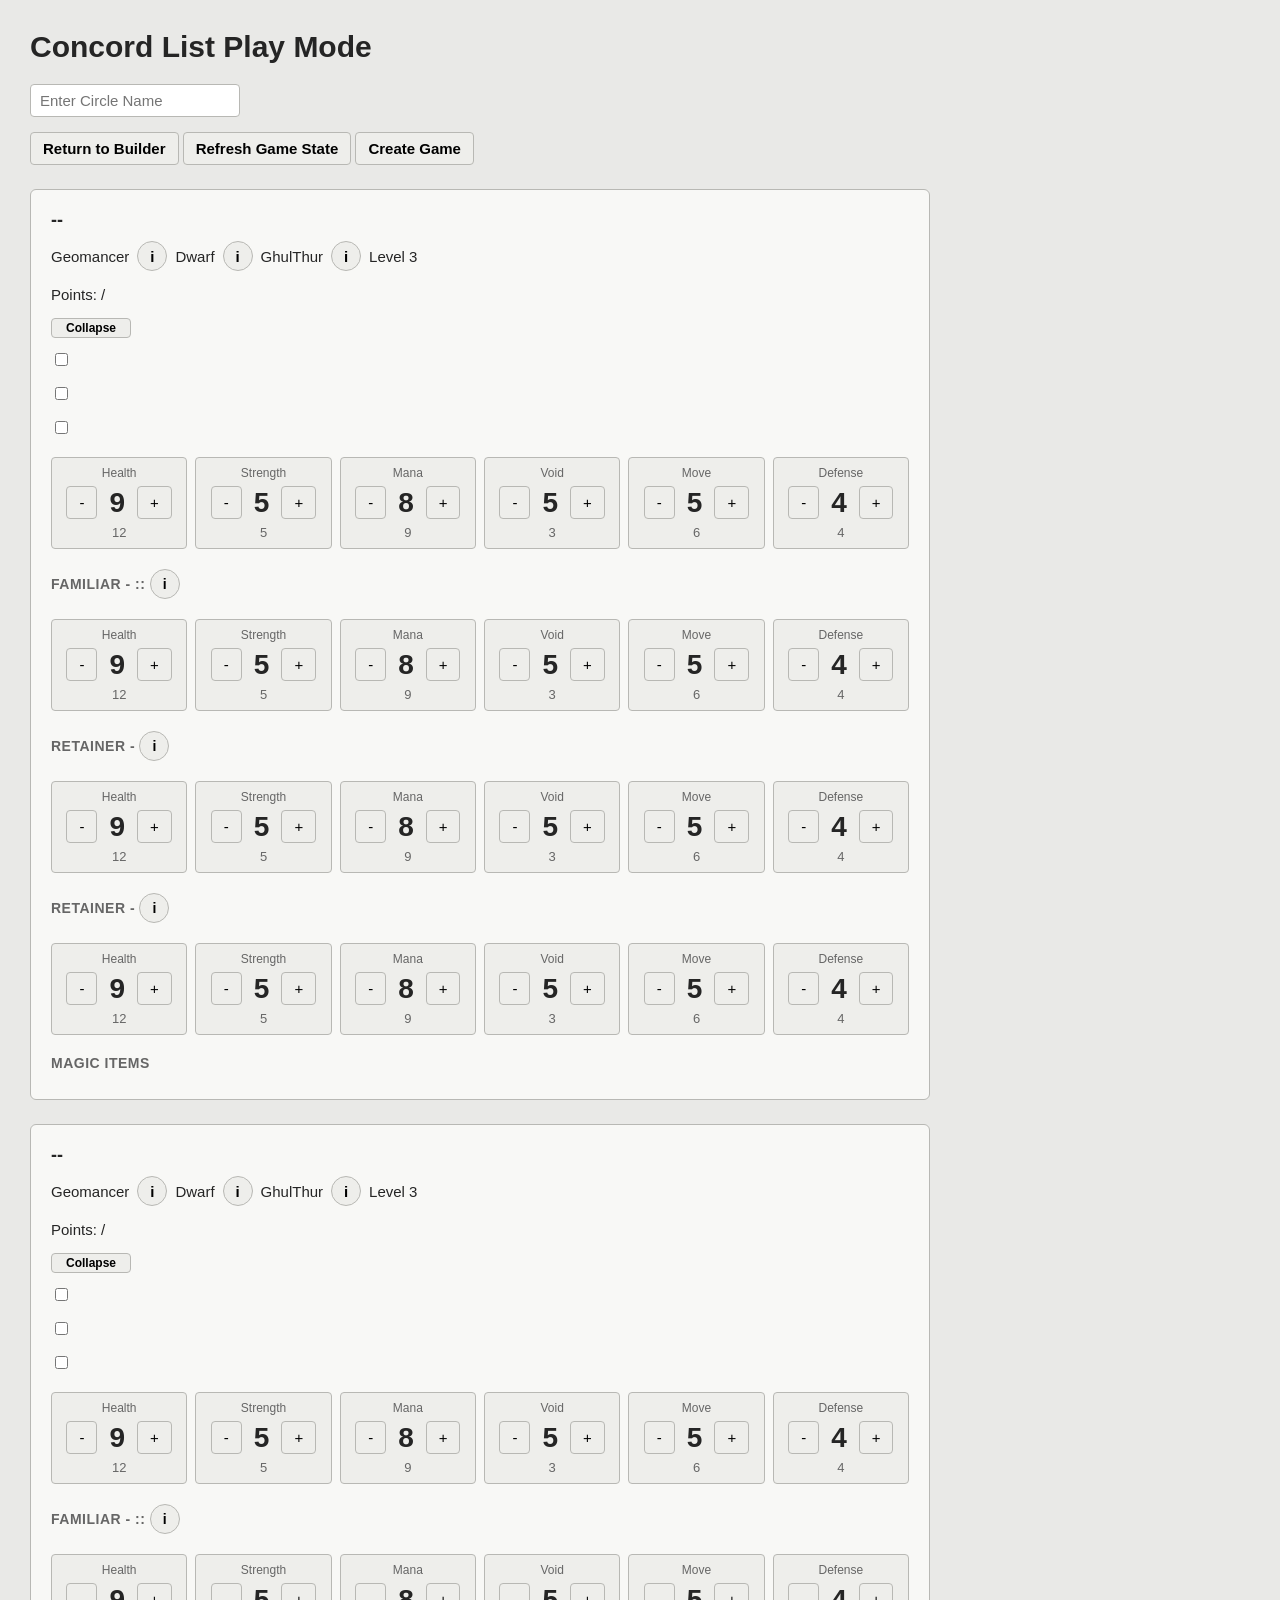
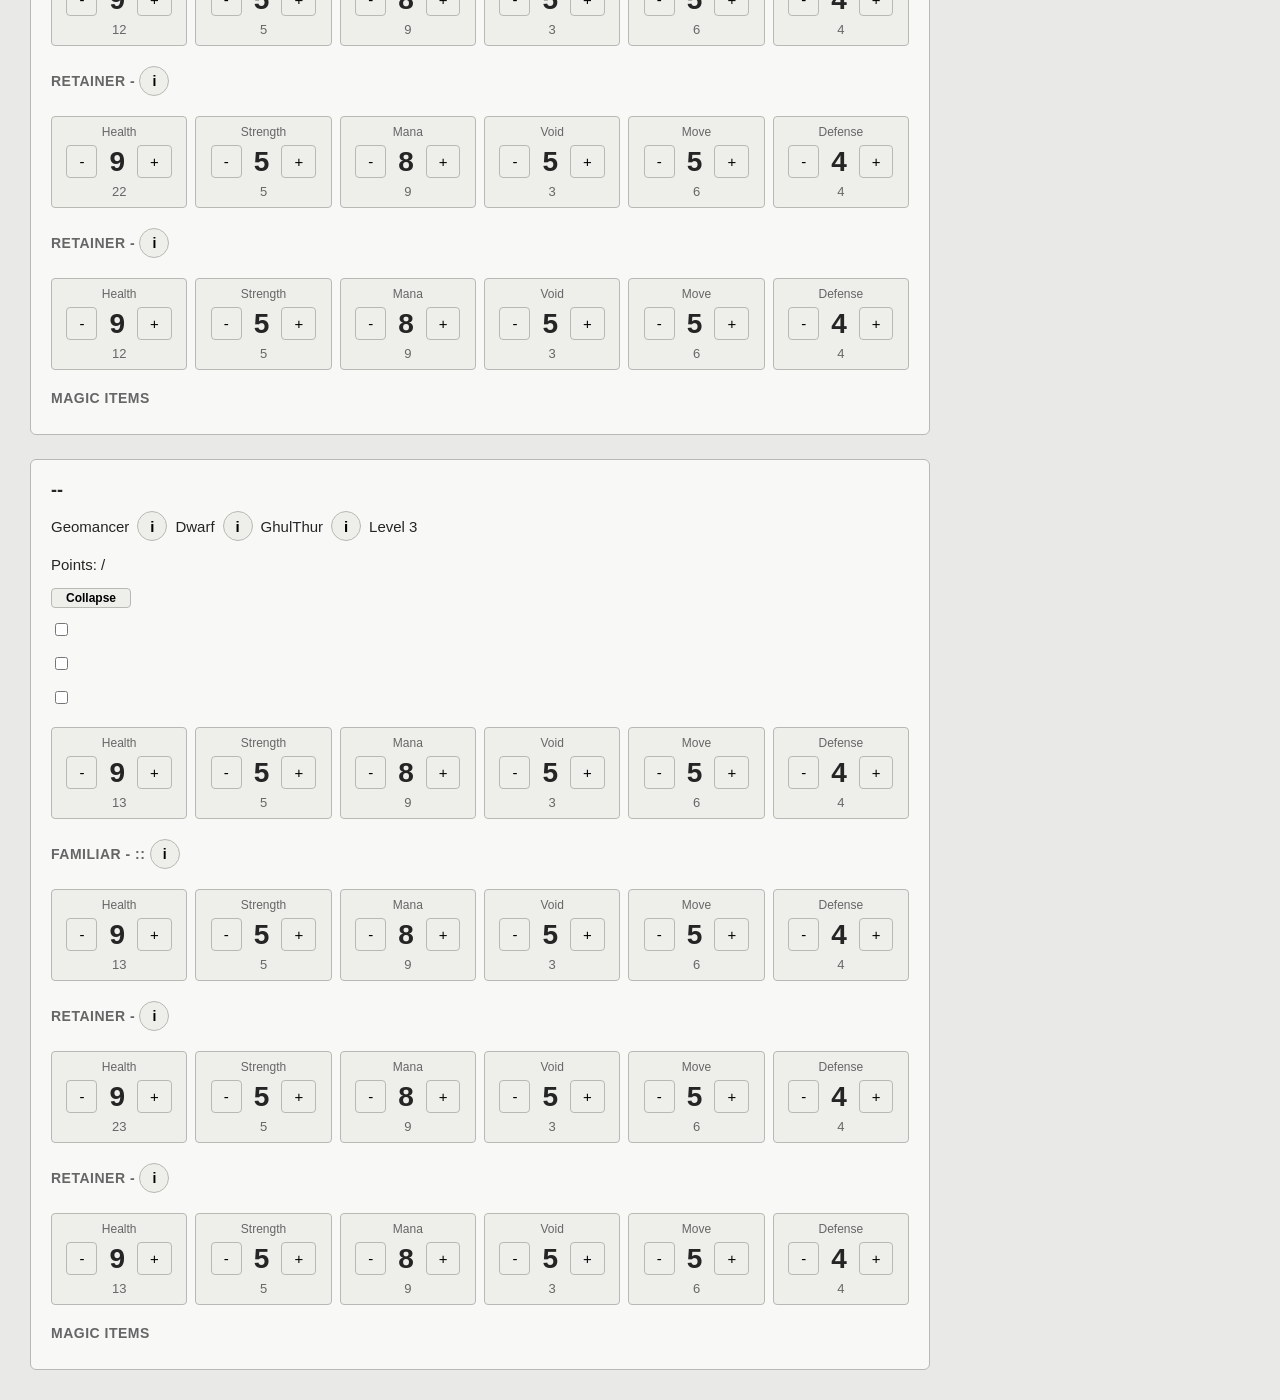
==== commit a0fe5549: "Add files via upload" ====
--- a/play.html
+++ b/play.html
@@ -37,7 +37,10 @@
 
     <button type ="button" id="returnButton" class ="exportButton"> Return to Builder </button>
     <button type ="button" id="refreshButton" class ="exportButton"> Refresh Game State </button>
-
+    <button type ="button" id="createGame" class="exportButton"> Create Game</button>
+    <div id="gameInfo" class = "sorcererCard" style="display: none">
+        <label id = "scenario"></label>
+    </div>
 
 <div class = "sorcererCard" id="card1">
     <div class = "sorcerererHeader">
--- a/style.css
+++ b/style.css
@@ -385,4 +385,3 @@
     width: auto;
 }
     }
-}
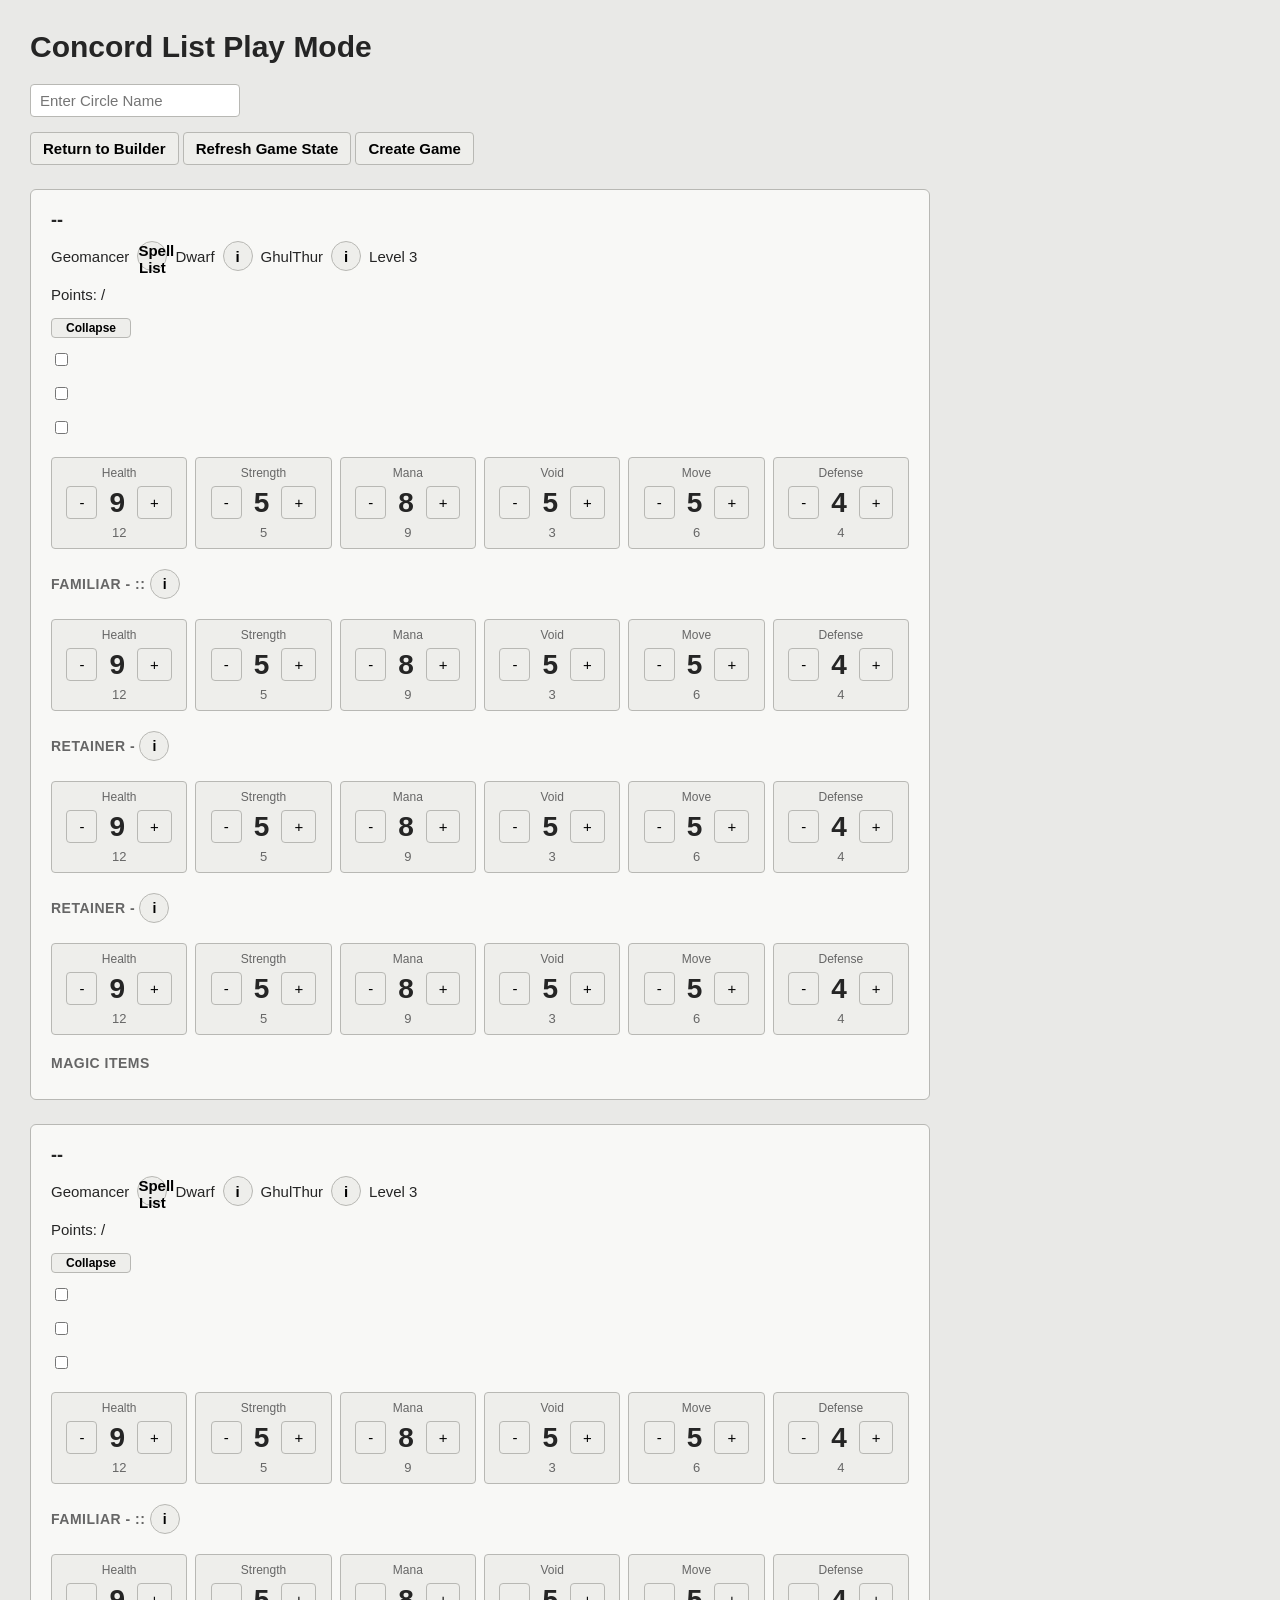
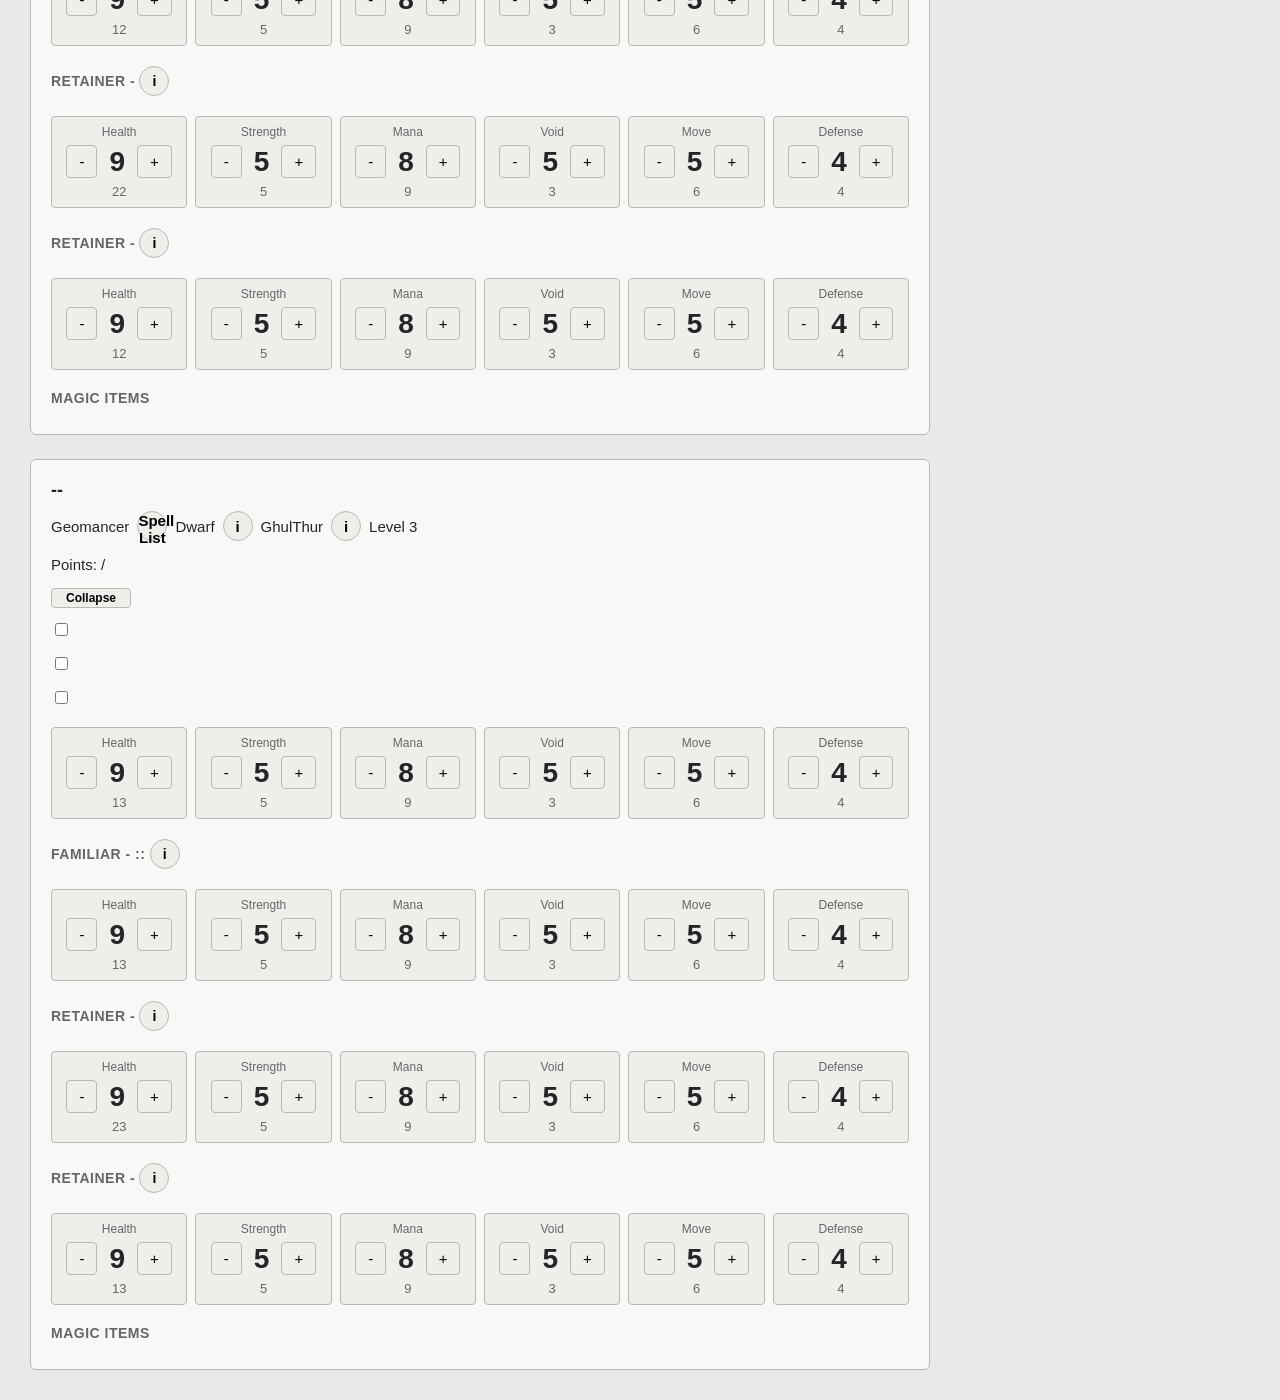
==== commit afe469cc: "Add files via upload" ====
--- a/play.html
+++ b/play.html
@@ -49,7 +49,7 @@
         <div class="selectionRow">
                 <label id="playClass1">Geomancer</label>    
                 
-                <button type ="button" id="sorcererInfoButton1" class ="infoButton">i</button>
+                <button type ="button" id="sorcererInfoButton1" class ="infoButton">Spell List</button>
                 
 
                 <label id="playRace1">Dwarf</label>
@@ -341,7 +341,7 @@
         <div class="selectionRow">
                 <label id="playClass2">Geomancer</label>    
                 
-                <button type ="button" id="sorcererInfoButton2" class ="infoButton">i</button>
+                <button type ="button" id="sorcererInfoButton2" class ="infoButton">Spell List</button>
                 
 
                 <label id="playRace2">Dwarf</label>
@@ -633,7 +633,7 @@
         <div class="selectionRow">
                 <label id="playClass3">Geomancer</label>    
                 
-                <button type ="button" id="sorcererInfoButton3" class ="infoButton">i</button>
+                <button type ="button" id="sorcererInfoButton3" class ="infoButton">Spell List</button>
                 
 
                 <label id="playRace3">Dwarf</label>
--- a/style.css
+++ b/style.css
@@ -374,7 +374,6 @@
     display: flex;
     align-items: center;
     gap: 6px;
-    flex-wrap: nowrap;
 }
 
 .itemRow select,
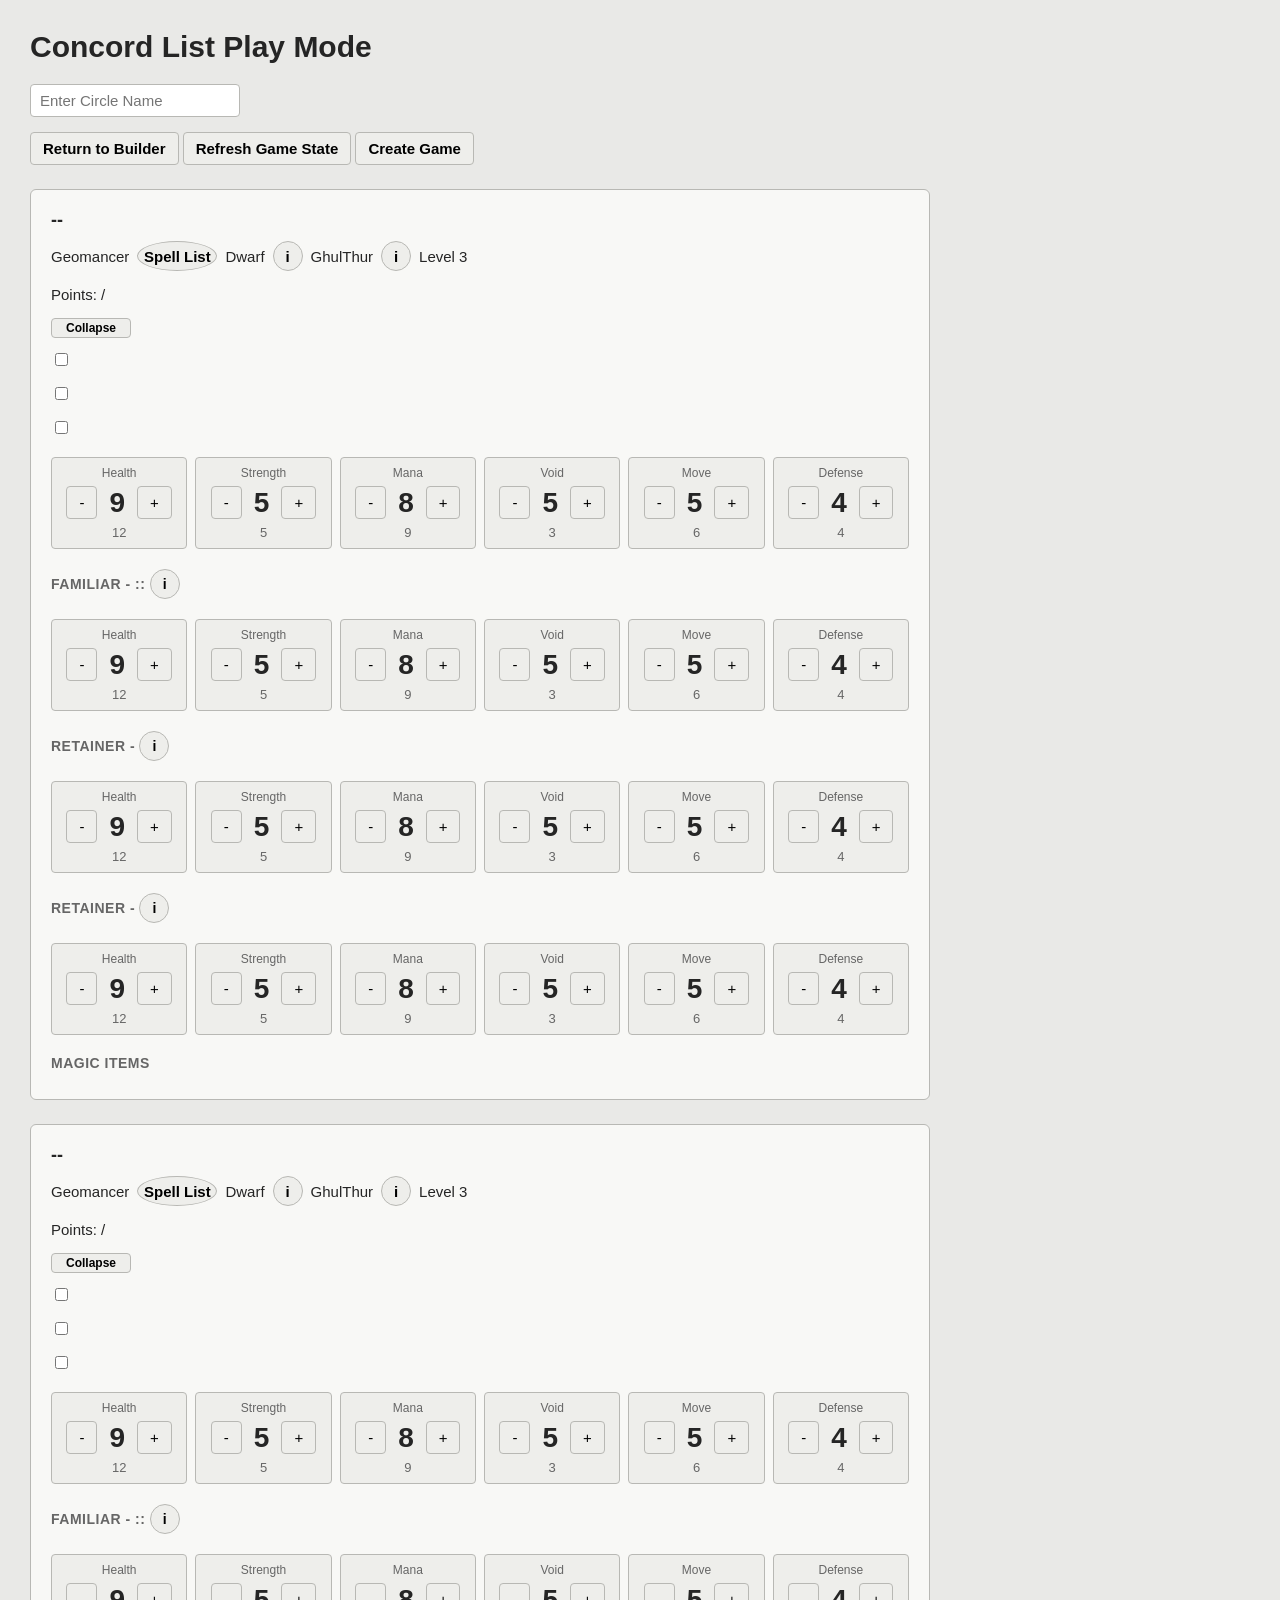
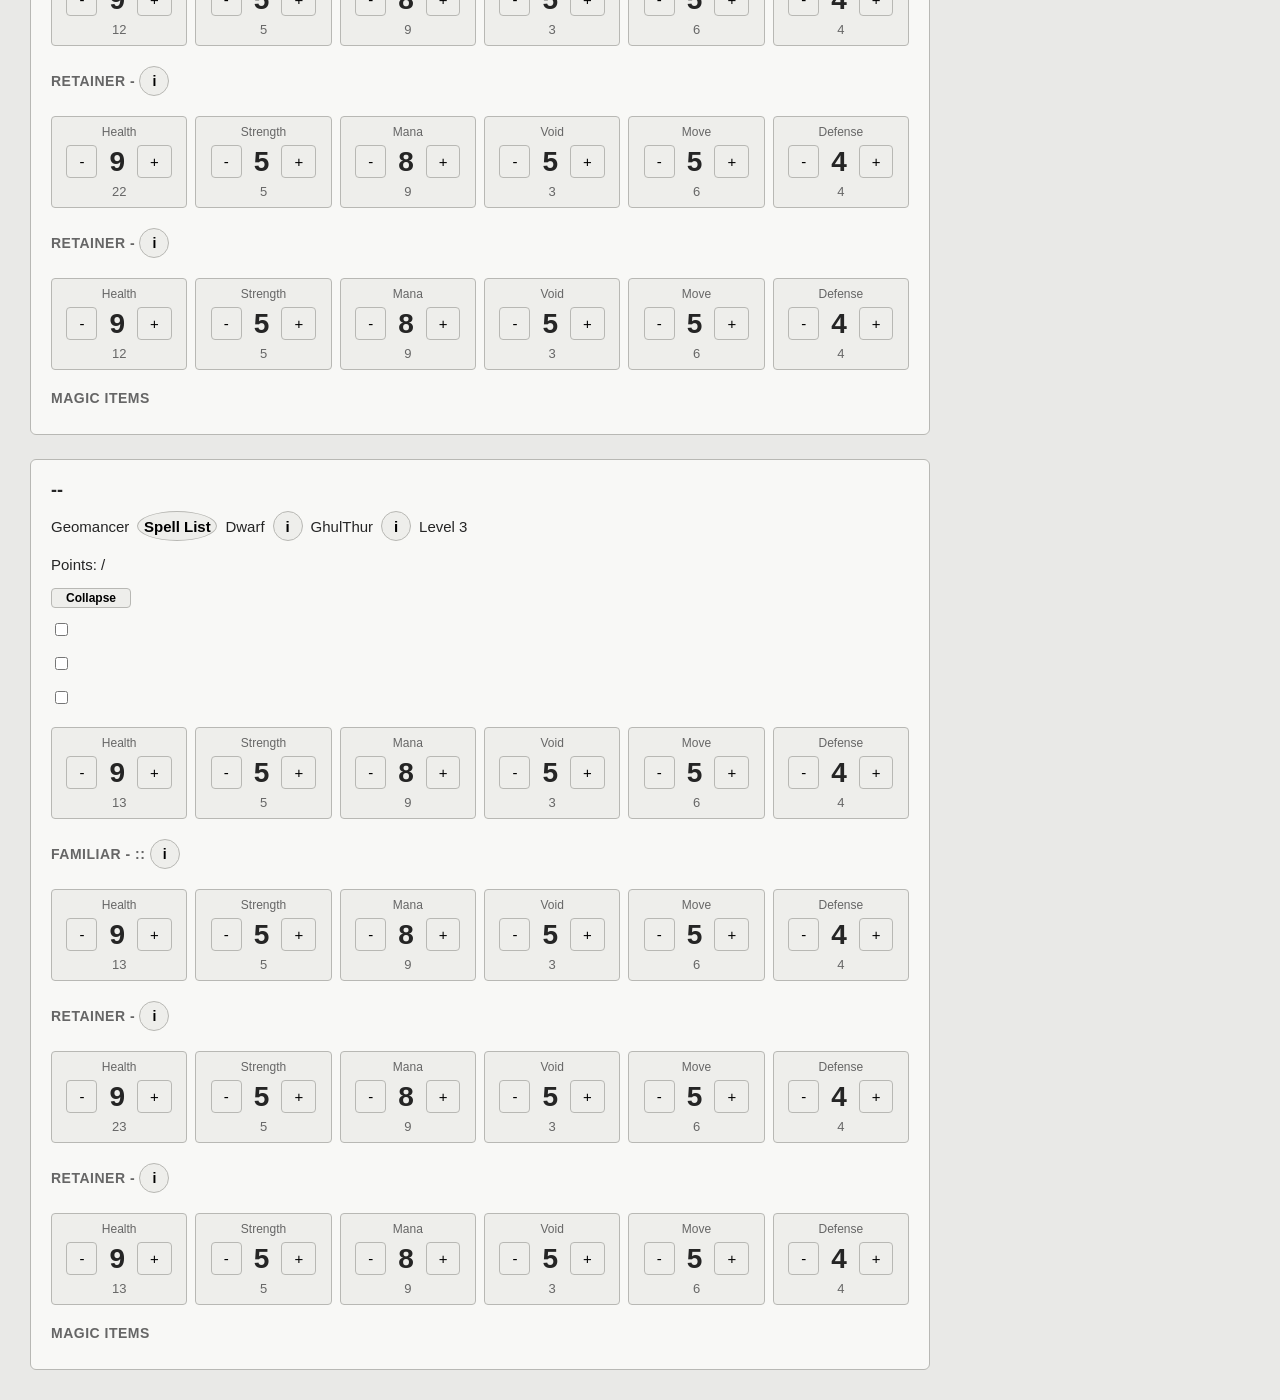
==== commit bc5b7c9d: "Add files via upload" ====
--- a/play.html
+++ b/play.html
@@ -49,7 +49,7 @@
         <div class="selectionRow">
                 <label id="playClass1">Geomancer</label>    
                 
-                <button type ="button" id="sorcererInfoButton1" class ="infoButton">Spell List</button>
+                <button type ="button" id="sorcererInfoButton1" class ="spellButton">Spell List</button>
                 
 
                 <label id="playRace1">Dwarf</label>
@@ -341,7 +341,7 @@
         <div class="selectionRow">
                 <label id="playClass2">Geomancer</label>    
                 
-                <button type ="button" id="sorcererInfoButton2" class ="infoButton">Spell List</button>
+                <button type ="button" id="sorcererInfoButton2" class ="spellButton">Spell List</button>
                 
 
                 <label id="playRace2">Dwarf</label>
@@ -633,7 +633,7 @@
         <div class="selectionRow">
                 <label id="playClass3">Geomancer</label>    
                 
-                <button type ="button" id="sorcererInfoButton3" class ="infoButton">Spell List</button>
+                <button type ="button" id="sorcererInfoButton3" class ="spellButton">Spell List</button>
                 
 
                 <label id="playRace3">Dwarf</label>
--- a/style.css
+++ b/style.css
@@ -170,6 +170,17 @@
 
 .infoButton {
     width: 30px;
+    height: 30px;
+
+    padding: 0;
+
+    border-radius: 50%;
+
+    font-weight: bold;
+}
+
+.spellButton{
+    width: 80px;
     height: 30px;
 
     padding: 0;
@@ -264,6 +275,28 @@
     margin-top: 8px;
 }
 
+.gameMap{
+    position: absolute;
+    width: 100%;
+}
+
+.mapBase{
+    display: block;
+    width: 100%;
+    height: auto;
+}
+
+.mapOverlay{
+    position: absolute;
+    top: 0;
+    left: 0;
+    width: 100%;
+    height: 100%;
+
+    object-fit: contain;
+
+    pointer-events: none;
+}
 /* --------------------
    FAMILIARS / RETAINERS / ITEMS
 -------------------- */
